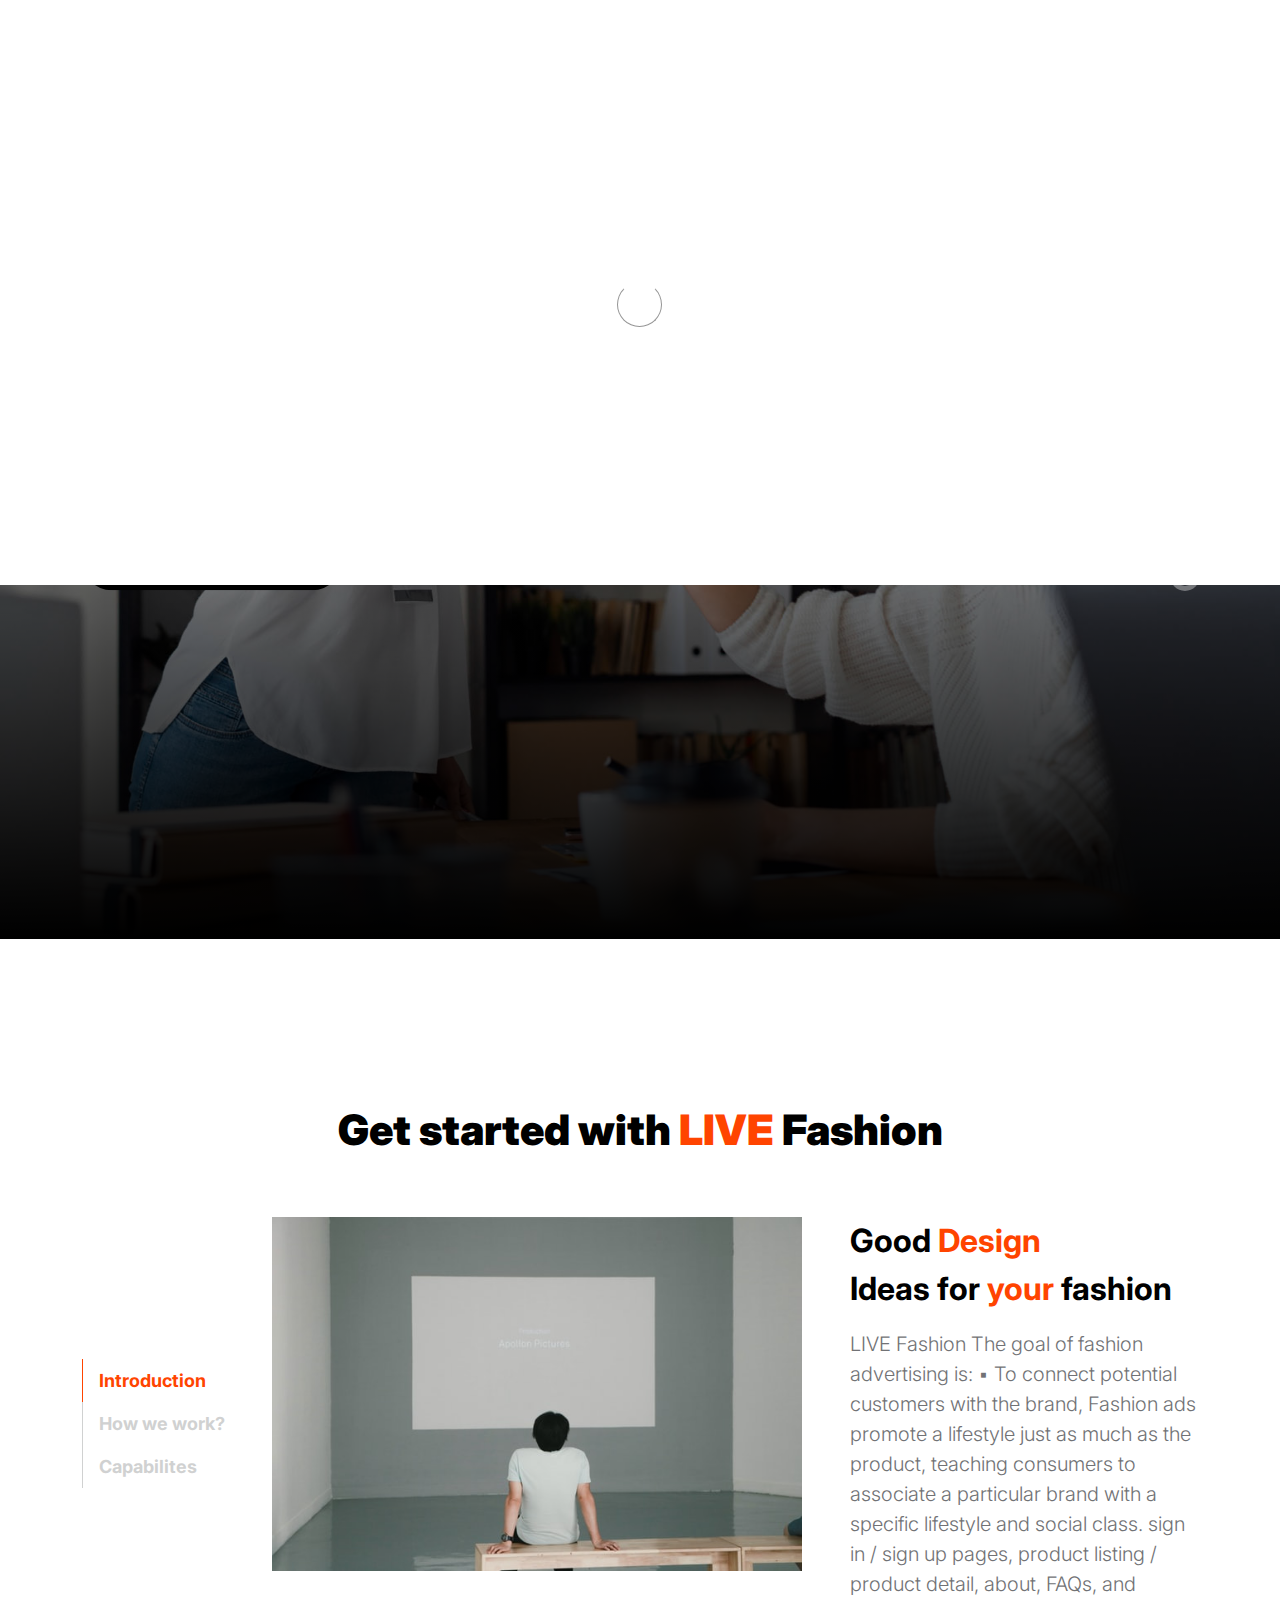
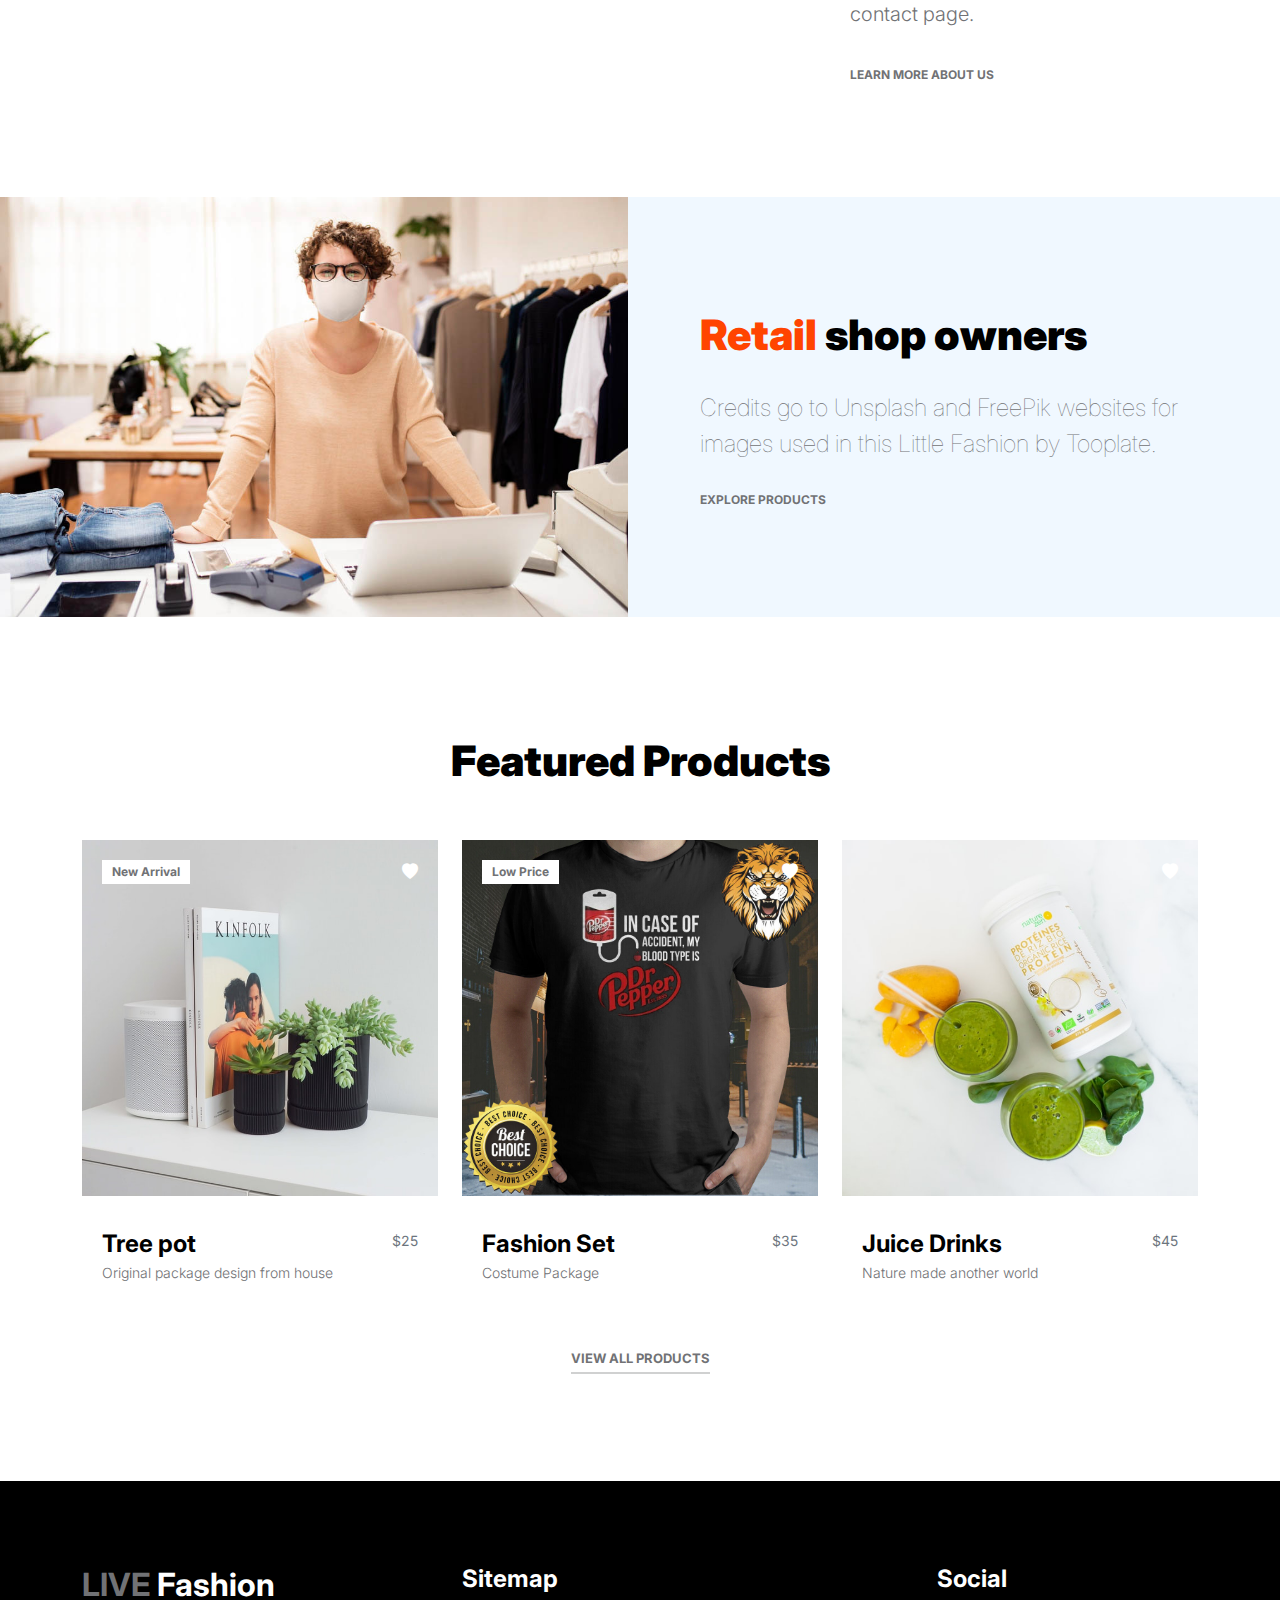
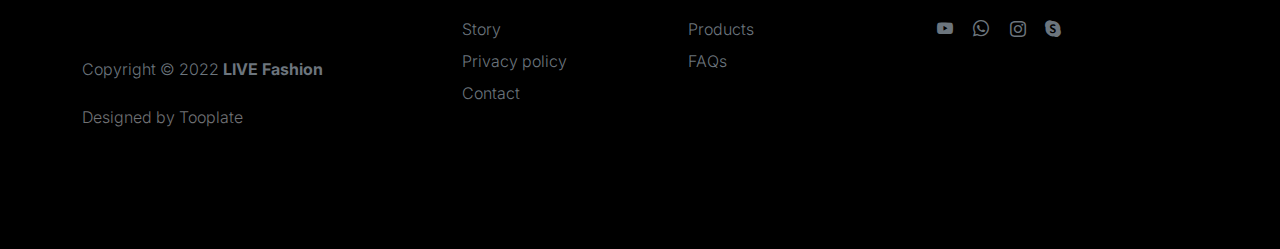
==== 2127_little_fashion/index.html @ efbf48c3 "Update  index.html" ====
<!doctype html>
<html lang="en">
    <head>
        <meta charset="utf-8">
        <meta name="viewport" content="width=device-width, initial-scale=1">

        <meta name="description" content="">
        <meta name="author" content="">

        <title>Tooplate's Rahul Fashion</title>

        <!-- CSS FILES -->
        <link rel="preconnect" href="https://fonts.googleapis.com">

        <link rel="preconnect" href="https://fonts.gstatic.com" crossorigin>

        <link href="https://fonts.googleapis.com/css2?family=Inter:wght@100;300;400;700;900&display=swap" rel="stylesheet">

        <link href="css/bootstrap.min.css" rel="stylesheet">
        <link href="css/bootstrap-icons.css" rel="stylesheet">

        <link rel="stylesheet" href="css/slick.css"/>

        <link href="css/tooplate-little-fashion.css" rel="stylesheet">
<!--

Tooplate 2127 Rahul Fashion

https://www.tooplate.com/view/2127-live
-fashion

-->
    </head>
    
    <body>

        <section class="preloader">
            <div class="spinner">
                <span class="sk-inner-circle"></span>
            </div>
        </section>
    
        <main>

            <nav class="navbar navbar-expand-lg">
                <div class="container">
                    <button class="navbar-toggler" type="button" data-bs-toggle="collapse" data-bs-target="#navbarNav" aria-controls="navbarNav" aria-expanded="false" aria-label="Toggle navigation">
                        <span class="navbar-toggler-icon"></span>
                    </button>

                    <a class="navbar-brand" href="index.html">
                        <strong><span>LIVE</span> Fashion</strong>
                    </a>

                    <div class="d-lg-none">
                        <a href="sign-in.html" class="bi-person custom-icon me-3"></a>

                        <a href="product-detail.html" class="bi-bag custom-icon"></a>
                    </div>

                    <div class="collapse navbar-collapse" id="navbarNav">
                        <ul class="navbar-nav mx-auto">
                            <li class="nav-item">
                                <a class="nav-link active" href="index.html">Home</a>
                            </li>

                            <li class="nav-item">
                                <a class="nav-link" href="about.html">Story</a>
                            </li>

                            <li class="nav-item">
                                <a class="nav-link" href="products.html">Products</a>
                            </li>

                            <li class="nav-item">
                                <a class="nav-link" href="faq.html">FAQs</a>
                            </li>

                            <li class="nav-item">
                                <a class="nav-link" href="contact.html">Contact</a>
                            </li>
                        </ul>

                        <div class="d-none d-lg-block">
                            <a href="sign-in.html" class="bi-person custom-icon me-3"></a>

                            <a href="product-detail.html" class="bi-bag custom-icon"></a>
                        </div>
                    </div>
                </div>
            </nav>

            <section class="slick-slideshow">   
                <div class="slick-custom">
                    <img src="images/slideshow/medium-shot-business-women-high-five.jpeg" class="img-fluid" alt="">

                    <div class="slick-bottom">
                        <div class="container">
                            <div class="row">
                                <div class="col-lg-6 col-10">
                                    <h1 class="slick-title">Cool Fashion</h1>

                                    <p class="lead text-white mt-lg-3 mb-lg-5">LIVE fashion is a exordinary work and excellent new design.</p>

                                    <a href="about.html" class="btn custom-btn">Learn more about us</a>
                                </div>
                            </div>
                        </div>
                    </div>
                </div>

                <div class="slick-custom">
                    <img src="images/slideshow/team-meeting-renewable-energy-project.jpeg" class="img-fluid" alt="">

                    <div class="slick-bottom">
                        <div class="container">
                            <div class="row">
                                <div class="col-lg-6 col-10">
                                    <h2 class="slick-title">New style</h2>

                                    <p class="lead text-white mt-lg-3 mb-lg-5">Please share this LIVE Fashion template to your friends. Thank you for supporting us.</p>

                                    <a href="product.html" class="btn custom-btn">Explore products</a>
                                </div>
                            </div>
                        </div>
                    </div>
                </div>

                <div class="slick-custom">
                    <img src="images/slideshow/two-business-partners-working-together-office-computer.jpeg" class="img-fluid" alt="">

                    <div class="slick-bottom">
                        <div class="container">
                            <div class="row">
                                <div class="col-lg-6 col-10">
                                    <h1 class="slick-title">Talk to us</h1>

                                    <p class="lead text-white mt-lg-3 mb-lg-5">we are all collobarate with live fasions </p>

                                    <a href="contact.html" class="btn custom-btn">Work with us</a>
                                </div>
                            </div>
                        </div>
                    </div>
                </div>

            </section>

            <section class="about section-padding">
                <div class="container">
                    <div class="row">

                        <div class="col-12 text-center">
                            <h2 class="mb-5">Get started with <span>LIVE</span> Fashion</h2>
                        </div>

                        <div class="col-lg-2 col-12 mt-auto mb-auto">
                            <ul class="nav nav-pills mb-5 mx-auto justify-content-center align-items-center" id="pills-tab" role="tablist">
                                <li class="nav-item" role="presentation">
                                    <button class="nav-link active" id="pills-home-tab" data-bs-toggle="pill" data-bs-target="#pills-home" type="button" role="tab" aria-controls="pills-home" aria-selected="true">Introduction</button>
                                </li>

                                <li class="nav-item" role="presentation">
                                    <button class="nav-link" id="pills-youtube-tab" data-bs-toggle="pill" data-bs-target="#pills-youtube" type="button" role="tab" aria-controls="pills-youtube" aria-selected="true">How we work?</button>
                                </li>

                                <li class="nav-item" role="presentation">
                                    <button class="nav-link" id="pills-skill-tab" data-bs-toggle="pill" data-bs-target="#pills-skill" type="button" role="tab" aria-controls="pills-skill" aria-selected="false">Capabilites</button>
                                </li>
                            </ul>
                        </div>

                        <div class="col-lg-10 col-12">
                            <div class="tab-content mt-2" id="pills-tabContent">
                                <div class="tab-pane fade show active" id="pills-home" role="tabpanel" aria-labelledby="pills-home-tab">

                                    <div class="row">
                                        <div class="col-lg-7 col-12">
                                            <img src="images/pim-chu-z6NZ76_UTDI-unsplash.jpeg" class="img-fluid" alt="">
                                        </div>

                                        <div class="col-lg-5 col-12">
                                            <div class="d-flex flex-column h-100 ms-lg-4 mt-lg-0 mt-5">
                                                <h4 class="mb-3">Good <span>Design</span> <br>Ideas for <span>your</span> fashion</h4>

                                                <p>LIVE Fashion The goal of fashion advertising is: ▪ To connect potential customers with the brand, Fashion ads promote a lifestyle just as much as the product, teaching consumers to associate a particular brand with a specific lifestyle and social class. <a href="sign-in.html">sign in</a> / <a href="sign-up.html">sign up</a> pages, product listing / product detail, about, FAQs, and contact page.</p>

                                                <p> </p>

                                                <div class="mt-2 mt-lg-auto">
                                                    <a href="about.html" class="custom-link mb-2">
                                                        Learn more about us
                                                        <i class="bi-arrow-right ms-2"></i>
                                                    </a>
                                                </div>
                                            </div>
                                        </div>
                                    </div>
                                </div>

                                <div class="tab-pane fade" id="pills-youtube" role="tabpanel" aria-labelledby="pills-youtube-tab">

                                    <div class="row">
                                        <div class="col-lg-7 col-12">
                                            <div class="ratio ratio-16x9">
                                                <iframe src="https://www.youtube-nocookie.com/embed/f_7JqPDWhfw?controls=0" title="YouTube video player" frameborder="0" allow="accelerometer; autoplay; clipboard-write; encrypted-media; gyroscope; picture-in-picture" allowfullscreen></iframe>
                                            </div>
                                        </div>

                                        <div class="col-lg-5 col-12">
                                            <div class="d-flex flex-column h-100 ms-lg-4 mt-lg-0 mt-5">
                                                <h4 class="mb-3">Life at Studio</h4>

                                                <p>Over three years in business, We’ve had the chance to work on a variety of projects, with companies</p>

                                                <p>Custom work is branding, web design, UI/UX design</p>

                                                <div class="mt-2 mt-lg-auto">
                                                    <a href="contact.html" class="custom-link mb-2">
                                                        Work with us
                                                        <i class="bi-arrow-right ms-2"></i>
                                                    </a>
                                                </div>
                                            </div>
                                        </div>
                                    </div>
                                </div>

                                <div class="tab-pane fade" id="pills-skill" role="tabpanel" aria-labelledby="pills-skill-tab">
                                    <div class="row">
                                        <div class="col-lg-7 col-12">
                                            <img src="images/cody-lannom-G95AReIh_Ko-unsplash.jpeg" class="img-fluid" alt="">
                                        </div>

                                        <div class="col-lg-5 col-12">
                                            <div class="d-flex flex-column h-100 ms-lg-4 mt-lg-0 mt-5">
                                                <h4 class="mb-3">What can help you?</h4>

                                                <p>Over three years in business, We’ve had the chance on projects</p>

                                                <div class="skill-thumb mt-3">

                                                    <strong>Branding</strong>
                                                        <span class="float-end">90%</span>
                                                            <div class="progress">
                                                                <div class="progress-bar progress-bar-primary" role="progressbar" aria-valuenow="90" aria-valuemin="0" aria-valuemax="100" style="width: 90%;"></div>
                                                            </div>

                                                    <strong>Design & Stragety</strong>
                                                        <span class="float-end">70%</span>
                                                            <div class="progress">
                                                                <div class="progress-bar progress-bar-primary" role="progressbar" aria-valuenow="70" aria-valuemin="0" aria-valuemax="100" style="width: 70%;"></div>
                                                            </div>

                                                    <strong>Online Platform</strong>
                                                        <span class="float-end">80%</span>
                                                            <div class="progress">
                                                                <div class="progress-bar progress-bar-primary" role="progressbar" aria-valuenow="80" aria-valuemin="0" aria-valuemax="100" style="width: 80%;"></div>
                                                            </div>

                                                </div>
                                                
                                                <div class="mt-2 mt-lg-auto">
                                                    <a href="products.html" class="custom-link mb-2">
                                                        Explore products
                                                        <i class="bi-arrow-right ms-2"></i>
                                                    </a>
                                                </div>
                                            </div>
                                        </div>
                                    </div>
                                </div>

                            </div>
                        </div>

                    </div>
                </div>
            </section>

            <section class="front-product">
                <div class="container-fluid p-0">
                    <div class="row align-items-center">

                        <div class="col-lg-6 col-12">
                            <img src="images/retail-shop-owner-mask-social-distancing-shopping.jpg" class="img-fluid" alt="">
                        </div>

                        <div class="col-lg-6 col-12">
                            <div class="px-5 py-5 py-lg-0">
                                
                                <h2 class="mb-4"><span>Retail</span> shop owners</h2>

                                <p class="lead mb-4">Credits go to Unsplash and FreePik websites for images used in this Little Fashion by Tooplate.</p>

                                <a href="products.html" class="custom-link">
                                    Explore Products
                                    <i class="bi-arrow-right ms-2"></i>
                                </a>
                            </div>
                        </div>

                    </div>
                </div>
            </section>

            <section class="featured-product section-padding">
                <div class="container">
                    <div class="row">
                        
                        <div class="col-12 text-center">
                            <h2 class="mb-5">Featured Products</h2>
                        </div>

                        <div class="col-lg-4 col-12 mb-3">
                            <div class="product-thumb">
                                <a href="product-detail.html">
                                    <img src="images/product/evan-mcdougall-qnh1odlqOmk-unsplash.jpeg" class="img-fluid product-image" alt="">
                                </a>

                                <div class="product-top d-flex">
                                    <span class="product-alert me-auto">New Arrival</span>

                                    <a href="#" class="bi-heart-fill product-icon"></a>
                                </div>

                                <div class="product-info d-flex">
                                    <div>
                                        <h5 class="product-title mb-0">
                                            <a href="product-detail.html" class="product-title-link">Tree pot</a>
                                        </h5>

                                        <p class="product-p">Original package design from house</p>
                                    </div>

                                    <small class="product-price text-muted ms-auto mt-auto mb-5">$25</small>
                                </div>
                            </div>
                        </div>

                        <div class="col-lg-4 col-12 mb-3">
                            <div class="product-thumb">
                                <a href="product-detail.html">
                                    <img src="images/product/jordan-nix-CkCUvwMXAac-unsplash.jpeg" class="img-fluid product-image" alt="">
                                </a>

                                <div class="product-top d-flex">
                                    <span class="product-alert">Low Price</span>

                                    <a href="#" class="bi-heart-fill product-icon ms-auto"></a>
                                </div>

                                <div class="product-info d-flex">
                                    <div>
                                        <h5 class="product-title mb-0">
                                            <a href="product-detail.html" class="product-title-link">Fashion Set</a>
                                        </h5>

                                        <p class="product-p">Costume Package</p>
                                    </div>

                                    <small class="product-price text-muted ms-auto mt-auto mb-5">$35</small>
                                </div>
                            </div>
                        </div>

                        <div class="col-lg-4 col-12">
                            <div class="product-thumb">
                                <a href="product-detail.html">
                                    <img src="images/product/nature-zen-3Dn1BZZv3m8-unsplash.jpeg" class="img-fluid product-image" alt="">
                                </a>

                                <div class="product-top d-flex">
                                    <a href="#" class="bi-heart-fill product-icon ms-auto"></a>
                                </div>

                                <div class="product-info d-flex">
                                    <div>
                                        <h5 class="product-title mb-0">
                                            <a href="product-detail.html" class="product-title-link">Juice Drinks</a>
                                        </h5>

                                        <p class="product-p">Nature made another world</p>
                                    </div>

                                    <small class="product-price text-muted ms-auto mt-auto mb-5">$45</small>
                                </div>
                            </div>
                        </div>

                        <div class="col-12 text-center">
                            <a href="products.html" class="view-all">View All Products</a>
                        </div>

                    </div>
                </div>
            </section>

        </main>

        <footer class="site-footer">
            <div class="container">
                <div class="row">

                    <div class="col-lg-3 col-10 me-auto mb-4">
                        <h4 class="text-white mb-3"><a href="index.html">LIVE</a> Fashion</h4>
                        <p class="copyright-text text-muted mt-lg-5 mb-4 mb-lg-0">Copyright © 2022 <strong>LIVE Fashion</strong></p>
                        <br>
                        <p class="copyright-text">Designed by <a href="https://www.tooplate.com/" target="_blank">Tooplate</a></p>
                    </div>

                    <div class="col-lg-5 col-8">
                        <h5 class="text-white mb-3">Sitemap</h5>

                        <ul class="footer-menu d-flex flex-wrap">
                            <li class="footer-menu-item"><a href="about.html" class="footer-menu-link">Story</a></li>

                            <li class="footer-menu-item"><a href="#" class="footer-menu-link">Products</a></li>

                            <li class="footer-menu-item"><a href="#" class="footer-menu-link">Privacy policy</a></li>

                            <li class="footer-menu-item"><a href="#" class="footer-menu-link">FAQs</a></li>

                            <li class="footer-menu-item"><a href="#" class="footer-menu-link">Contact</a></li>
                        </ul>
                    </div>

                    <div class="col-lg-3 col-4">
                        <h5 class="text-white mb-3">Social</h5>

                        <ul class="social-icon">

                            <li><a href="#" class="social-icon-link bi-youtube"></a></li>

                            <li><a href="#" class="social-icon-link bi-whatsapp"></a></li>

                            <li><a href="#" class="social-icon-link bi-instagram"></a></li>

                            <li><a href="#" class="social-icon-link bi-skype"></a></li>
                        </ul>
                    </div>

                </div>
            </div>
        </footer>

        <!-- JAVASCRIPT FILES -->
        <script src="js/jquery.min.js"></script>
        <script src="js/bootstrap.bundle.min.js"></script>
        <script src="js/Headroom.js"></script>
        <script src="js/jQuery.headroom.js"></script>
        <script src="js/slick.min.js"></script>
        <script src="js/custom.js"></script>

    </body>
</html>
---- 2127_little_fashion/css/tooplate-little-fashion.css ----
/*

Tooplate 2127 Little Fashion

https://www.tooplate.com/view/2127-little-fashion

*/


/*---------------------------------------
  CUSTOM PROPERTIES ( VARIABLES )             
-----------------------------------------*/
:root {
  --white-color:                #FFFFFF;
  --primary-color:              #FF4400;
  --section-bg-color:           #f0f8ff;
  --dark-color:                 #000000;
  --grey-color:                 #d0d1d1;
  --p-color:                    #717275;

  --body-font-family:           'Inter', sans-serif;

  --h5-font-size:               24px;
  --p-font-size:                20px;
  --copyright-text-font-size:   16px;
  --product-link-font-size:     14px;
  --custom-link-font-size:      12px;

  --font-weight-thin:           100;
  --font-weight-light:          300;
  --font-weight-normal:         400;
  --font-weight-bold:           700;
  --font-weight-black:          900;
}

body,
html {
  height: 100%;
}

html {
  scroll-behavior: smooth;
}

@media screen and (prefers-reduced-motion: reduce) {
  html {
    scroll-behavior: auto;
  }
}

body {
    background: var(--white-color);
    font-family: var(--body-font-family);    
    position: relative;
}

/*---------------------------------------
  TYPOGRAPHY               
-----------------------------------------*/

h2,
h3,
h4,
h5,
h6 {
  color: var(--dark-color);
  line-height: inherit;
}

h1,
h2,
h3,
h4,
h5,
h6 {
  font-weight: var(--font-weight-bold);
}

h1,
h2 {
  font-weight: var(--font-weight-black);
}

h1 {
  font-size: 64px;
  line-height: normal;
}

h2 {
  font-size: 42px;
}

h3 {
  font-size: 36px;
}

h4 {
  font-size: 32px;
}

h5 {
  font-size: 24px;
}

h6 {
  font-size: 20px;
}

p {
  color: var(--p-color);
  font-size: var(--p-font-size);
  font-weight: var(--font-weight-light);
}

a, 
button {
  touch-action: manipulation;
  transition: all 0.3s;
}

a {
  color: var(--p-color);
  text-decoration: none;
}

a:hover {
  color: var(--primary-color);
}

.text-primary {
  color: var(--primary-color) !important;
}

::selection {
  background: var(--primary-color);
  color: var(--white-color);
}

/*---------------------------------------
  CUSTOM LINK               
-----------------------------------------*/
.custom-link {
  color: var(--p-color);
  font-size: var(--custom-link-font-size);
  font-weight: var(--font-weight-bold);
  text-transform: uppercase;
  position: relative;
}

.custom-link i {
  position: absolute;
  opacity: 0;
  bottom: 0;
  left: 100%;
  transition: all 0.3s;
  line-height: normal;
}

.custom-link:hover i {
  opacity: 1;
  left: 101%;
}

.lead {
  font-size: 1.5rem;
  font-weight: var(--font-weight-thin);
}

b,
strong {
  font-weight: var(--font-weight-bold);
}

/*---------------------------------------
  PRE LOADER               
-----------------------------------------*/
.preloader {
  position: fixed;
  top: 0;
  left: 0;
  width: 100%;
  height: 100%;
  z-index: 99999;
  display: flex;
  flex-flow: row nowrap;
  justify-content: center;
  align-items: center;
  background: none repeat scroll 0 0 var(--white-color);
}

.spinner {
  border: 1px solid transparent;
  border-radius: 5px;
  position: relative;
}

.spinner::before {
  content: '';
  box-sizing: border-box;
  position: absolute;
  top: 50%;
  left: 50%;
  width: 45px;
  height: 45px;
  margin-top: -10px;
  margin-left: -23px;
  border-radius: 50%;
  border: 1px solid #959595;
  border-top-color: var(--white-color);
  animation: spinner .9s linear infinite;
}

@keyframes spinner {
  to {transform: rotate(360deg);}
}

/*---------------------------------------
  CUSTOM BUTTON & ICON              
-----------------------------------------*/
.custom-btn {
  background: var(--dark-color);
  border-radius: 50px;
  color: var(--white-color);
  font-size: var(--copyright-text-font-size);
  text-transform: uppercase;
  padding: 16.50px 20px;
}

.social-btn {
  background: transparent;
  border: 1px solid var(--grey-color);
  color: var(--dark-color);
  text-transform: none;
}

.social-btn:hover {
  border-color: transparent;
}

.cart-form-select {
  border-radius: 0;
  padding-top: 15px;
  padding-bottom: 15px;
}

.cart-btn {
  border-radius: 0;
  width: 100%;
  font-size: var(--product-link-font-size);
}

.custom-btn:hover,
.slick-slideshow .custom-btn:hover {
  background: var(--primary-color);
  color: var(--white-color);
}

.custom-icon {
  color: var(--p-color);
  font-size: 24px;
}

.custom-icon {
  display: inline-block;
  vertical-align: middle;
}

.bi-bag.custom-icon {
  font-size: 17px;
}

.featured-icon {
  color: var(--grey-color);
  font-size: 52px;
}

/*---------------------------------------
  DIV SEPARATOR               
-----------------------------------------*/
.div-separator {
  position: relative;
}

.div-separator::before {
  content: "";
  height: 1px;
  background: var(--grey-color);
  display: block;
  width: 100%;
}

.div-separator span {
  position: absolute;
  top: 50%;
  margin-left: -22.5px;
  left: 50%;
  text-align: center;
  background: var(--white-color);
  margin-top: -11px;
  color: var(--dark-color);
  font-weight: var(--font-weight-bold);
  font-size: 14px;
  width: 35px;
  text-transform: uppercase;
}

/*---------------------------------------
  FULL IMAGE               
-----------------------------------------*/
.full-image-img {
  display: block;
  position: absolute;
  z-index: -1;
  right: 0;
  width: 100%;
  bottom: -120px;
  min-width: 650px;
}

@media (min-width: 1600px) {
  .full-image-img {
    bottom: -200px;
  }
}

/*---------------------------------------
  NAVIGATION               
-----------------------------------------*/
.navbar {
  background: var(--white-color);
  position: fixed;
  top: 0;
  right: 0;
  left: 0;
  padding: 25px 0;
  z-index: 2;
  will-change: transform;
  transition: transform 300ms linear;
}

.navbar span, h2 span, h4 span {
	color: var(--primary-color);
}

.navbar.headroom--not-top {
  padding: 20px 0;
}

.headroom--pinned {
  transform: translate(0, 0);
}

.headroom--unpinned {
  transform: translate(0, -150%);
}

.navbar-brand {
  color: var(--dark-color);
  font-size: 24px;
  font-weight: var(--font-weight-light);
  margin: 0;
  padding: 0;
}

.navbar-expand-lg .navbar-nav .nav-link {
  display: inline-block;
  padding: 0;
  margin-right: 1.5rem;
  margin-left: 1.5rem;
}

.nav-link {
  color: var(--p-color);
  font-size: 16px;
  position: relative;
}

.navbar .nav-link::after {
  position: absolute;
  top: 100%;
  left: 0;
  width: 100%;
  height: 2px;
  background: var(--grey-color);
  content: '';
  opacity: 0;
  -webkit-transition: opacity 0.3s, -webkit-transform 0.3s;
  -moz-transition: opacity 0.3s, -moz-transform 0.3s;
  transition: opacity 0.3s, transform 0.3s;
  -webkit-transform: translateY(10px);
  -moz-transform: translateY(10px);
  transform: translateY(10px);
}

.navbar .nav-link.active::after, 
.navbar .nav-link:hover::after {
  opacity: 1;
  -webkit-transform: translateY(0px);
  -moz-transform: translateY(0px);
  transform: translateY(0px);
}

.navbar .nav-link.active,
.navbar .nav-link:hover {
  color: var(--primary-color);
}

.nav-link:focus, 
.nav-link:hover {
  color: var(--p-color);
}

.navbar-toggler {
  border: 0;
  padding: 0;
  cursor: pointer;
  margin: 0;
  width: 30px;
  height: 35px;
  outline: none;
}

.navbar-toggler:focus {
  outline: none;
  box-shadow: none;
}

.navbar-toggler[aria-expanded="true"] .navbar-toggler-icon {
  background: transparent;
}

.navbar-toggler[aria-expanded="true"] .navbar-toggler-icon:before,
.navbar-toggler[aria-expanded="true"] .navbar-toggler-icon:after {
  transition: top 300ms 50ms ease, -webkit-transform 300ms 350ms ease;
  transition: top 300ms 50ms ease, transform 300ms 350ms ease;
  transition: top 300ms 50ms ease, transform 300ms 350ms ease, -webkit-transform 300ms 350ms ease;
  top: 0;
}

.navbar-toggler[aria-expanded="true"] .navbar-toggler-icon:before {
  transform: rotate(45deg);
}

.navbar-toggler[aria-expanded="true"] .navbar-toggler-icon:after {
  transform: rotate(-45deg);
}

.navbar-toggler .navbar-toggler-icon {
  background: var(--dark-color);
  transition: background 10ms 300ms ease;
  display: block;
  width: 30px;
  height: 2px;
  position: relative;
}

.navbar-toggler .navbar-toggler-icon::before,
.navbar-toggler .navbar-toggler-icon::after {
  transition: top 300ms 350ms ease, -webkit-transform 300ms 50ms ease;
  transition: top 300ms 350ms ease, transform 300ms 50ms ease;
  transition: top 300ms 350ms ease, transform 300ms 50ms ease, -webkit-transform 300ms 50ms ease;
  position: absolute;
  right: 0;
  left: 0;
  background: var(--dark-color);
  width: 30px;
  height: 2px;
  content: '';
}

.navbar-toggler .navbar-toggler-icon:before {
  top: -8px;
}

.navbar-toggler .navbar-toggler-icon:after {
  top: 8px;
}

/*---------------------------------------
  SITE HEADER              
-----------------------------------------*/
.site-header {
  background-color: var(--section-bg-color);
  position: relative;
  overflow: hidden;
  margin-top: 86px;
}

.site-header.section-padding {
  padding-top: 7rem;
  padding-bottom: 7rem;
}

.site-header.section-padding-img {
  padding-top: 10rem;
  padding-bottom: 10rem;
}

.header-image {
  position: absolute;
  top: 0;
  right: 0;
  width: 50%;
  height: 100%;
  object-fit: cover;
}

/*---------------------------------------
  SLICK SLIDESHOW               
-----------------------------------------*/
@media (min-width: 992px) {
  .slick-slideshow {
    height: 100vh;
  }
}

.slick-slideshow {
  margin-top: 86px;
}

.slick-title {
  color: var(--white-color);
}

.slick-custom {
  position: relative;
}

.slick-custom img {
  width: 100%;
  object-fit: cover;
}

.slick-bottom {
  background: linear-gradient(to top, var(--dark-color), transparent 90%);
  position: absolute;
  z-index: 2;
  bottom: 0;
  right: 0;
  left: 0;
  width: 100%;
  height: 100%;
}

.slick-bottom .container {
  position: absolute;
  top: 40%;
  left: 50%;
  transform: translate(-50%, -40%);
}

.slick-overlay {
  background: linear-gradient(to top, #000, transparent 120%);
  position: absolute;
  top: 0;
  right: 0;
  bottom: 0;
  left: 0;
}

.slick-slideshow .custom-btn {
  font-weight: var(--font-weight-bold);
  display: inline-block;
  padding-right: 32px;
  padding-left: 32px;
}

@media (min-width: 576px) {
  .slick-slideshow .slick-dots {
    max-width: 540px;
  }
}

@media (min-width: 768px) {
  .slick-slideshow .slick-dots {
    max-width: 720px;
  }
}

@media (min-width: 992px) {
  .slick-slideshow .slick-dots {
    max-width: 960px;
  }
}

@media (min-width: 1200px) {
  .slick-slideshow .slick-dots {
    max-width: 1140px;
  }
}

@media (min-width: 1400px) {
  .slick-slideshow .slick-dots {
    max-width: 1320px;
  }
}

.slick-slideshow .slick-dots {
  position: absolute;
  z-index: 2;
  top: 50%;
  left: 0;
  right: 0;
  transform: translate(0, -50%);
  margin: 0 auto;
  padding: 0;
}

.slick-slideshow .slick-dots li {
  background: transparent;
  border: 5px solid rgba(255, 255, 255, 0.35);
  border-radius: 100%;
  display: block;
  width: 30px;
  height: 30px;
  margin: 10px;
  padding: 5px;
  margin-left: auto;
  cursor: pointer;
}

.slick-slideshow .slick-dots button {
  background: transparent;
  border: none;
  color: transparent;
  display: block;
  width: 100%;
  height: 0;
  margin: 0;
  padding: 0;
  outline: none;
  height: 0;
}

.slick-slideshow .slick-dots li:hover,
.slick-slideshow .slick-dots .slick-active {
  background: var(--white-color);
}

/*---------------------------------------
  CUSTOM CIRCLE IMAGES               
-----------------------------------------*/

.custom-circle-image {
  border-radius: 100px;
  width: 55px;
  height: 55px;
}

.custom-circle-image.team-image {
  width: 85px;
  height: 85px;
}

/*---------------------------------------
  TESTIMONIAL               
-----------------------------------------*/
.slick-testimonial .slick-list,
.slick-testimonial .slick-track {
  height: 100%;
}

.slick-testimonial {
  margin: auto;
}

.slick-testimonial-caption {
  quotes: '❝' '❞';
  position: relative;
  padding: 5rem 7rem;
}

.slick-testimonial-caption::before {
  content: open-quote;
  display: inline-block;
  color: var(--primary-color);
  font-family: auto;
  font-size: 100px;
  height: 0;
  position: absolute;
  top: 0;
  left: 0;
}

.slick-testimonial .slick-dots {
  text-align: center;
}

.slick-testimonial .slick-dots li {
  background: var(--grey-color);
  display: inline-block;
  vertical-align: top;
  width: 16%;
  height: 1px;
}

.slick-testimonial .slick-dots button {
  background: transparent;
  border: none;
  color: transparent;
  display: block;
  width: 100%;
  height: 0;
  margin: 0;
  padding: 0;
}

.slick-testimonial .slick-dots li:hover,
.slick-testimonial .slick-dots .slick-active {
  background: var(--dark-color);
}

/*---------------------------------------
  SECTION               
-----------------------------------------*/
section {
  content-visibility: auto;
  contain-intrinsic-size: 700px;
}

.section-padding {
  padding-top: 7rem;
  padding-bottom: 7rem;
}

.featured {
  background: var(--section-bg-color);
}

/*---------------------------------------
  ABOUT               
-----------------------------------------*/
.about .nav-pills .nav-item {
  width: 100%;
}

.about .nav-pills .nav-link {
  color: var(--grey-color);
  font-size: 18px;
  font-weight: var(--font-weight-bold);
  border-left: 1px solid var(--grey-color);
  border-radius: 0;
  padding-right: 0;
}

.about .nav-pills .nav-link:hover,
.about .nav-pills .nav-link.active, 
.about .nav-pills .show>.nav-link {
  background: transparent;
  border-left-color: var(--primary-color);
  color: var(--primary-color);
}

/*---------------------------------------
  FAQ ACCORDION               
-----------------------------------------*/
.accordion-item {
  background-color: transparent;
  border-top: 0;
  border-right: 0;
  border-left: 0;
}

.accordion-button {
  background-color: transparent;
  box-shadow: none;
}

.accordion-button:not(.collapsed) {
  background: transparent;
  box-shadow: none;
}

button:focus:not(:focus-visible) {
  border-color: transparent;
  box-shadow: none;
}

.accordion-body {
  border-top: 1px solid rgba(0,0,0,.125);
}

.accordion-button {
  font-size: 1.5rem;
  font-weight: var(--font-weight-normal);
  padding-top: 1.5rem;
  padding-right: 0;
  padding-bottom: 1.5rem;
  padding-left: 0;
}

.accordion-body {
  padding: 2rem 0;
}

/*---------------------------------------
  TEAM MEMBERS               
-----------------------------------------*/
.team {
  background: var(--grey-color);
}

.team-thumb {
  background: var(--white-color);
  position: relative;
  border-radius: .25rem;
  padding: 42px 32px;
}

.team-info {
  width: 100%;
}

.custom-modal-btn {
  background: var(--grey-color);
  color: var(--white-color);
  position: absolute;
  top: 0;
  right: 0;
  bottom: 0;
  margin: auto 32px;
  width: 42px;
  height: 42px;
}

.modal-body {
  padding: 4rem;
}

.modal-header {
  padding-top: 7rem;
  padding-bottom: 5rem;
}

.modal-header .btn-close {
  position: absolute;
  top: 0;
  right: 0;
  font-size: 24px;
  margin: 32px;
}

#cart-modal .modal-header .btn-close {
  z-index: 2;
  margin: 22px;
}

#cart-modal .modal-header {
  border-bottom: 0;
  padding: 0;
}

#cart-modal .modal-footer {
  padding: 2rem 4rem;
}

/*---------------------------------------
  SKILL - PROGRESS BAR               
-----------------------------------------*/
.skill-thumb strong {
  display: inline-block;
  margin-bottom: 6px;
}

.skill-thumb span {
  color: var(--dark-color);
  font-size: 24px;
  font-weight: var(--font-weight-bold);
}

.skill-thumb .progress {
  background: var(--white-color);
  box-shadow: none;
  border-radius: 100px;
  height: 1px;
  margin-bottom: 16px;
}

.skill-thumb .progress .progress-bar-primary {
  background: var(--grey-color);
}

/*---------------------------------------
  PRODUCT               
-----------------------------------------*/
.front-product {
  background: var(--section-bg-color);
}

.product-thumb {
  background: var(--white-color);
  position: relative;
  transition: all 0.5s ease-out;
}

.product-image {
  transition: all 0.5s ease-out;
}

.product-thumb:hover .product-image {
  box-shadow: 0 1rem 3rem rgba(0,0,0,.175);
}

.product-top {
  position: absolute;
  top: 0;
  right: 0;
  left: 0;
  margin: 20px;
}

.product-info {
  padding: 30px 20px;
}

.product-description,
.product-cart-thumb {
  padding: 0 20px;
}

.product-icon {
  color: var(--white-color);
}

.product-title-link {
  color: var(--dark-color);
}

.product-additional-link {
  display: inline-block;
  vertical-align: top;
  font-size: var(--product-link-font-size);
  margin-top: 32px;
  margin-right: 12px;
}

.product-alert {
  background: var(--white-color);
  color: var(--p-color);
  font-size: var(--custom-link-font-size);
  font-weight: var(--font-weight-bold);
  padding: 3px 10px;
}

.product-p {
  font-size: var(--product-link-font-size);
}

.view-all {
  text-transform: uppercase;
  color: var(--p-color);
  font-size: 13px;
  font-weight: var(--font-weight-bold);
  border-bottom: 2px solid var(--grey-color);
  padding-bottom: 6px;
}

/*---------------------------------------
  CONTACT              
-----------------------------------------*/
.contact-info {
  padding: 40px;
}

.contact-form .form-control {
  border-color: var(--grey-color);
  font-weight: var(--font-weight-normal);
}

.form-floating>label {
  color: var(--grey-color);
  font-weight: var(--font-weight-normal);
}

.contact-form button[type='submit'] {
  background: var(--dark-color);
  border: none;
  border-radius: 100px;
  color: var(--white-color);
  font-weight: var(--font-weight-bold);
  text-transform: uppercase;
  padding: 16px;
}

.contact-form button[type='submit']:hover {
  background: var(--primary-color);
}

/*---------------------------------------
  SITE FOOTER               
-----------------------------------------*/
.site-footer {
  background: var(--dark-color);
  padding-top: 5rem;
  padding-bottom: 5rem;
}

.footer-menu {
  margin: 0;
  padding: 0;
}

.footer-menu-item {
  display: block;
  width: 50%;
}

.footer-menu-link {
  color: #6c757d;
  font-weight: var(--font-weight-light);
  display: inline-block;
  vertical-align: top;
  margin-top: 4px;
  margin-bottom: 4px;
}

.site-footer .social-icon-link {
  margin-top: 4px;
}

.site-footer .social-icon-link:hover,
.footer-menu-link:hover {
  color: var(--white-color);
}

.copyright-text {
  font-size: var(--copyright-text-font-size);
}

/*---------------------------------------
  SOCIAL ICON               
-----------------------------------------*/
.social-icon {
  margin: 0;
  padding: 0;
}

.social-icon li {
  list-style: none;
  display: inline-block;
  vertical-align: top;
}

.social-icon-link {
  color: #6c757d;
  font-size: 1rem;
  display: inline-block;
  vertical-align: top;
  margin-bottom: 4px;
  margin-right: 15px;
}

.social-icon-link:hover {
  color: var(--primary-color);
}

/*---------------------------------------
  RESPONSIVE STYLES               
-----------------------------------------*/
@media screen and (max-width: 1200px) {
  h1 {
    font-size: 62px;
  }
}

@media screen and (max-width: 991px) {
  h1 {
    font-size: 42px;
    margin-bottom: 0;
  }

  h2 {
    font-size: 36px;
  }

  h3 {
    font-size: 32px;
  }

  h4 {
    font-size: 28px;
  }

  h5 {
    font-size: 24px;
  }

  h6 {
    font-size: 20px;
  }

  .lead {
    font-size: 16px;
  }

  .navbar-expand-lg .navbar-nav .nav-link {
    margin-top: 1rem;
  }

  .site-header {
    background-position: bottom;
  }

  #cart-modal .modal-header .btn-close {
    margin: 22px 14px;
  }

  .custom-btn {
    font-size: 14px;
    padding: 13.5px 20px;
  }

  .slick-slideshow .custom-btn {
    padding-right: 27px;
    padding-left: 27px;
  }

  .social-login,
  .div-separator {
    width: 75% !important;
  }

  #cart-modal .modal-footer .row {
    width: 100% !important;
  }

  .site-header.section-padding,
  .section-padding {
    padding-top: 4rem;
    padding-bottom: 4rem;
  }

  .site-header-image.section-padding {
    padding-bottom: 0;
  }

  .header-info {
    padding-top: 50px;
    padding-bottom: 100px;
  }

  .header-image {
    position: relative;
    top: auto;
    bottom: 0;
    left: 0;
    width: auto;
    height: auto;
  }

  .slick-testimonial-caption {
    padding: 6rem 3rem 4rem 3rem;
  }

  .slick-slideshow .slick-dots li {
    width: 25px;
    height: 25px;
  }

  .modal-header {
    padding-top: 6rem;
    padding-bottom: 2rem;
  }

  .modal-body {
    padding: 2rem;
  }

  #cart-modal .modal-footer {
    padding-right: 0;
    padding-left: 0;
  }

  #cart-modal .modal-body {
    padding: 4rem 2rem 2rem 2rem;
  }

  .full-image-img {
    bottom: 0;
  }
}
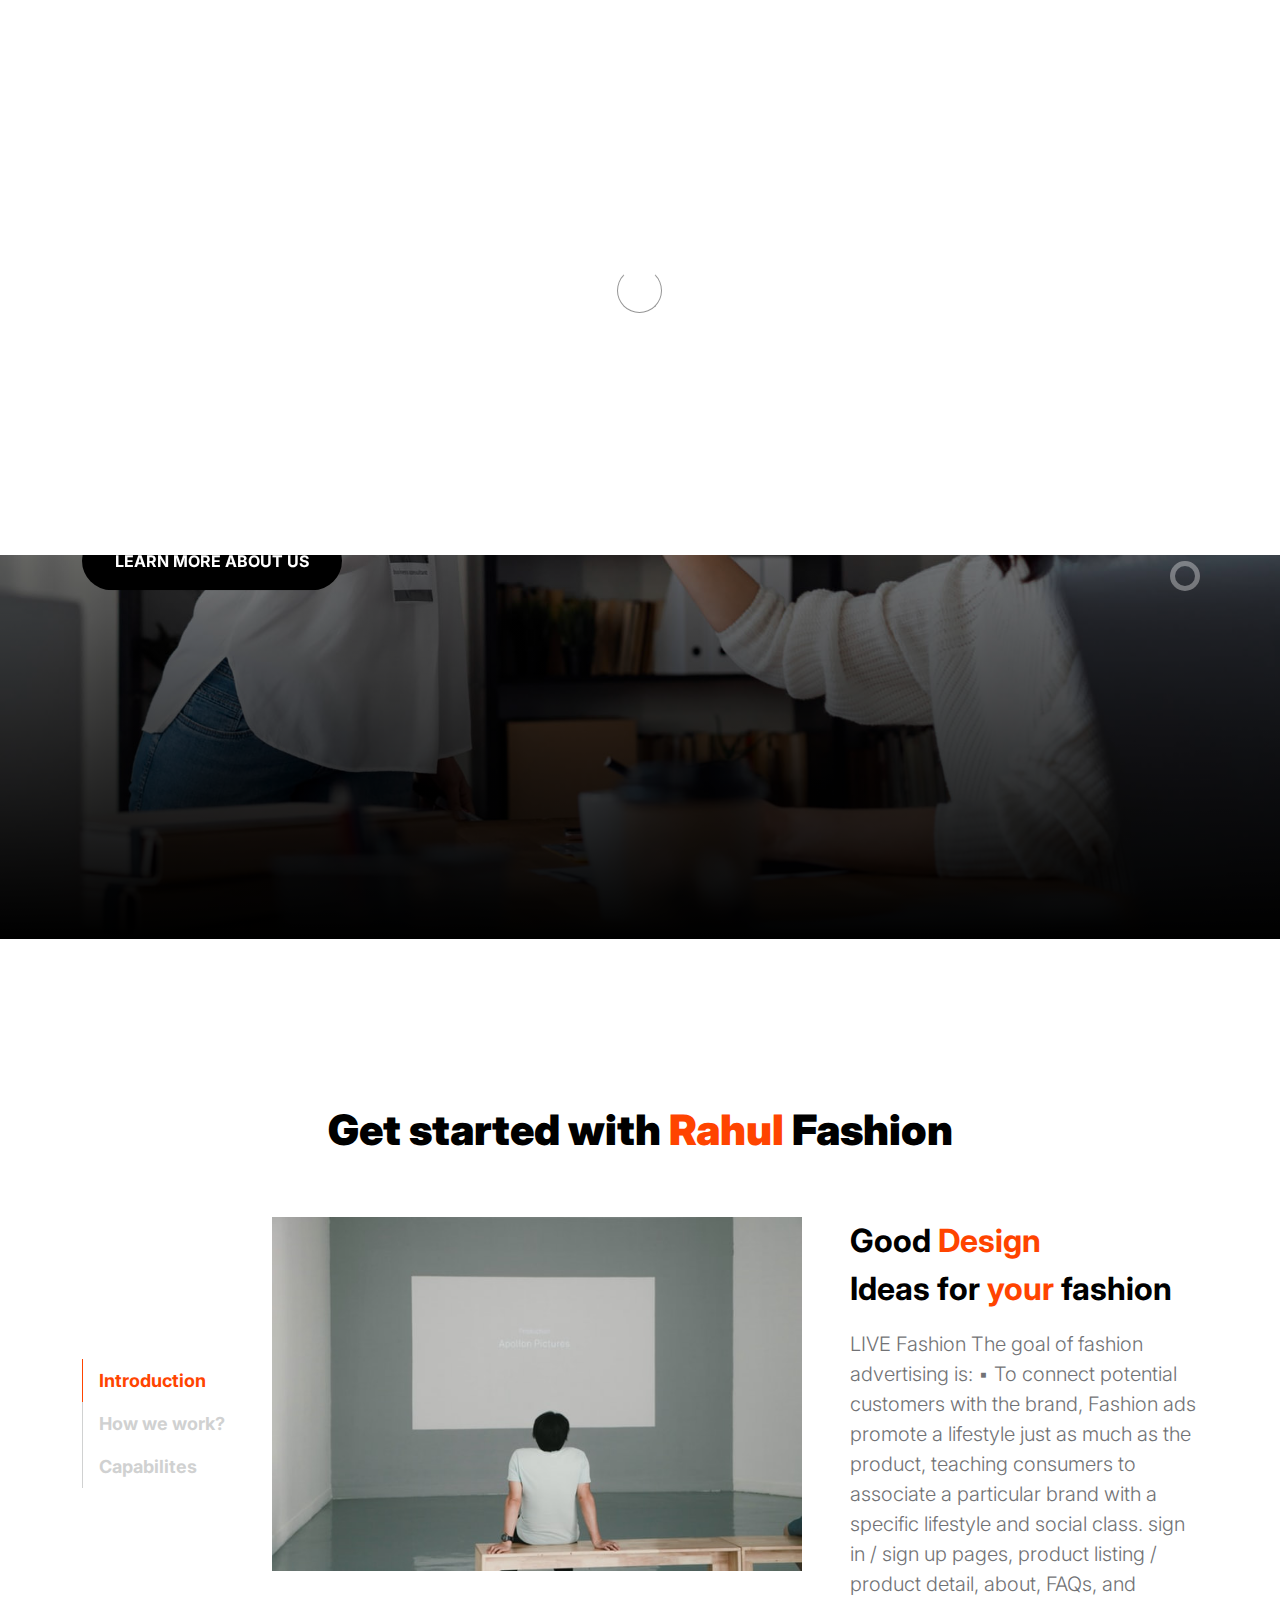
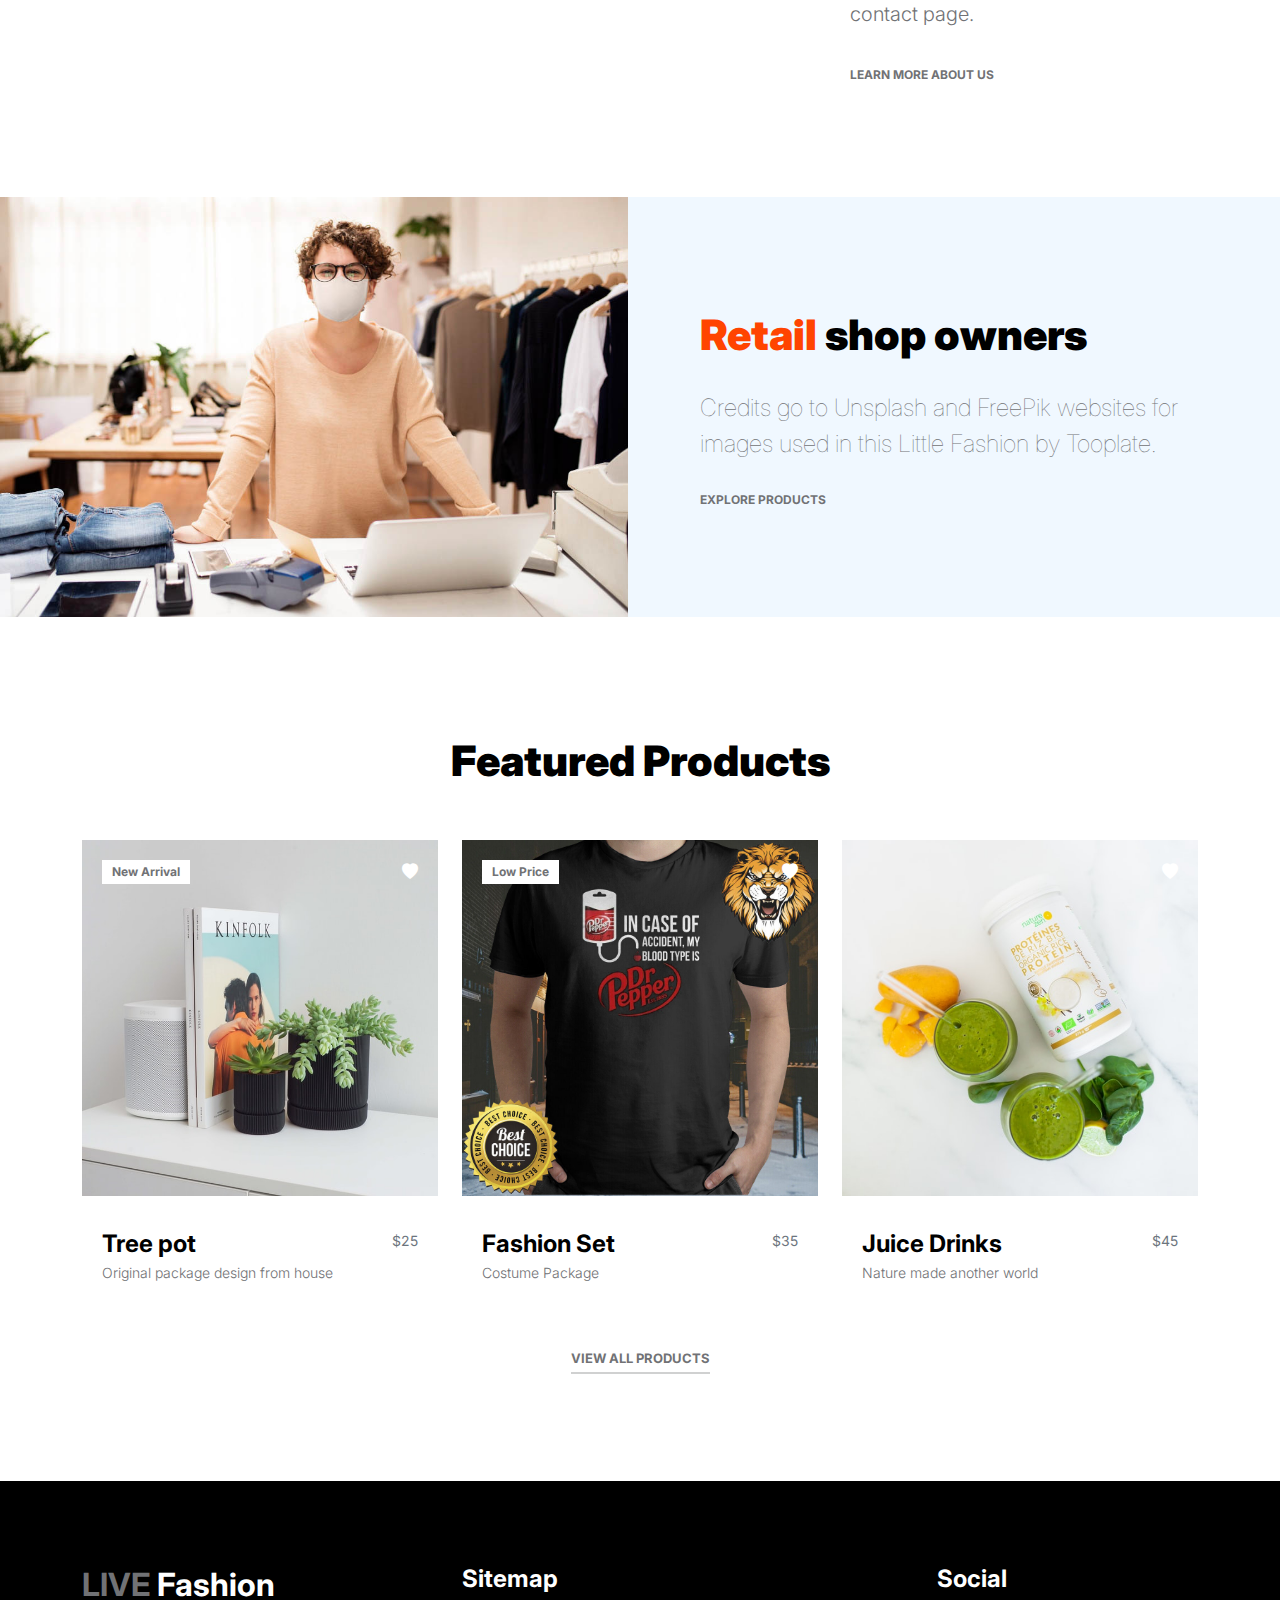
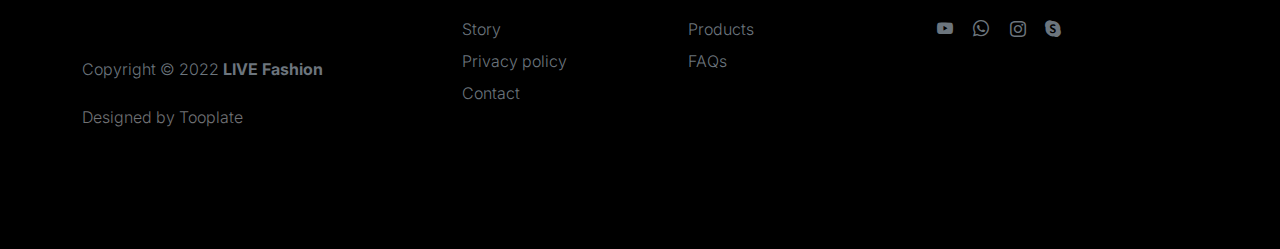
==== commit 72c683e8: "Update index.html" ====
--- a/2127_little_fashion/index.html
+++ b/2127_little_fashion/index.html
@@ -100,7 +100,7 @@
                                 <div class="col-lg-6 col-10">
                                     <h1 class="slick-title">Cool Fashion</h1>
 
-                                    <p class="lead text-white mt-lg-3 mb-lg-5">LIVE fashion is a exordinary work and excellent new design.</p>
+                                    <p class="lead text-white mt-lg-3 mb-lg-5">Rahul fashion is a exordinary work and excellent new design.</p>
 
                                     <a href="about.html" class="btn custom-btn">Learn more about us</a>
                                 </div>
@@ -118,7 +118,7 @@
                                 <div class="col-lg-6 col-10">
                                     <h2 class="slick-title">New style</h2>
 
-                                    <p class="lead text-white mt-lg-3 mb-lg-5">Please share this LIVE Fashion template to your friends. Thank you for supporting us.</p>
+                                    <p class="lead text-white mt-lg-3 mb-lg-5">Please share this Rahul Fashion template to your friends. Thank you for supporting us.</p>
 
                                     <a href="product.html" class="btn custom-btn">Explore products</a>
                                 </div>
@@ -152,7 +152,7 @@
                     <div class="row">
 
                         <div class="col-12 text-center">
-                            <h2 class="mb-5">Get started with <span>LIVE</span> Fashion</h2>
+                            <h2 class="mb-5">Get started with <span>Rahul</span> Fashion</h2>
                         </div>
 
                         <div class="col-lg-2 col-12 mt-auto mb-auto">
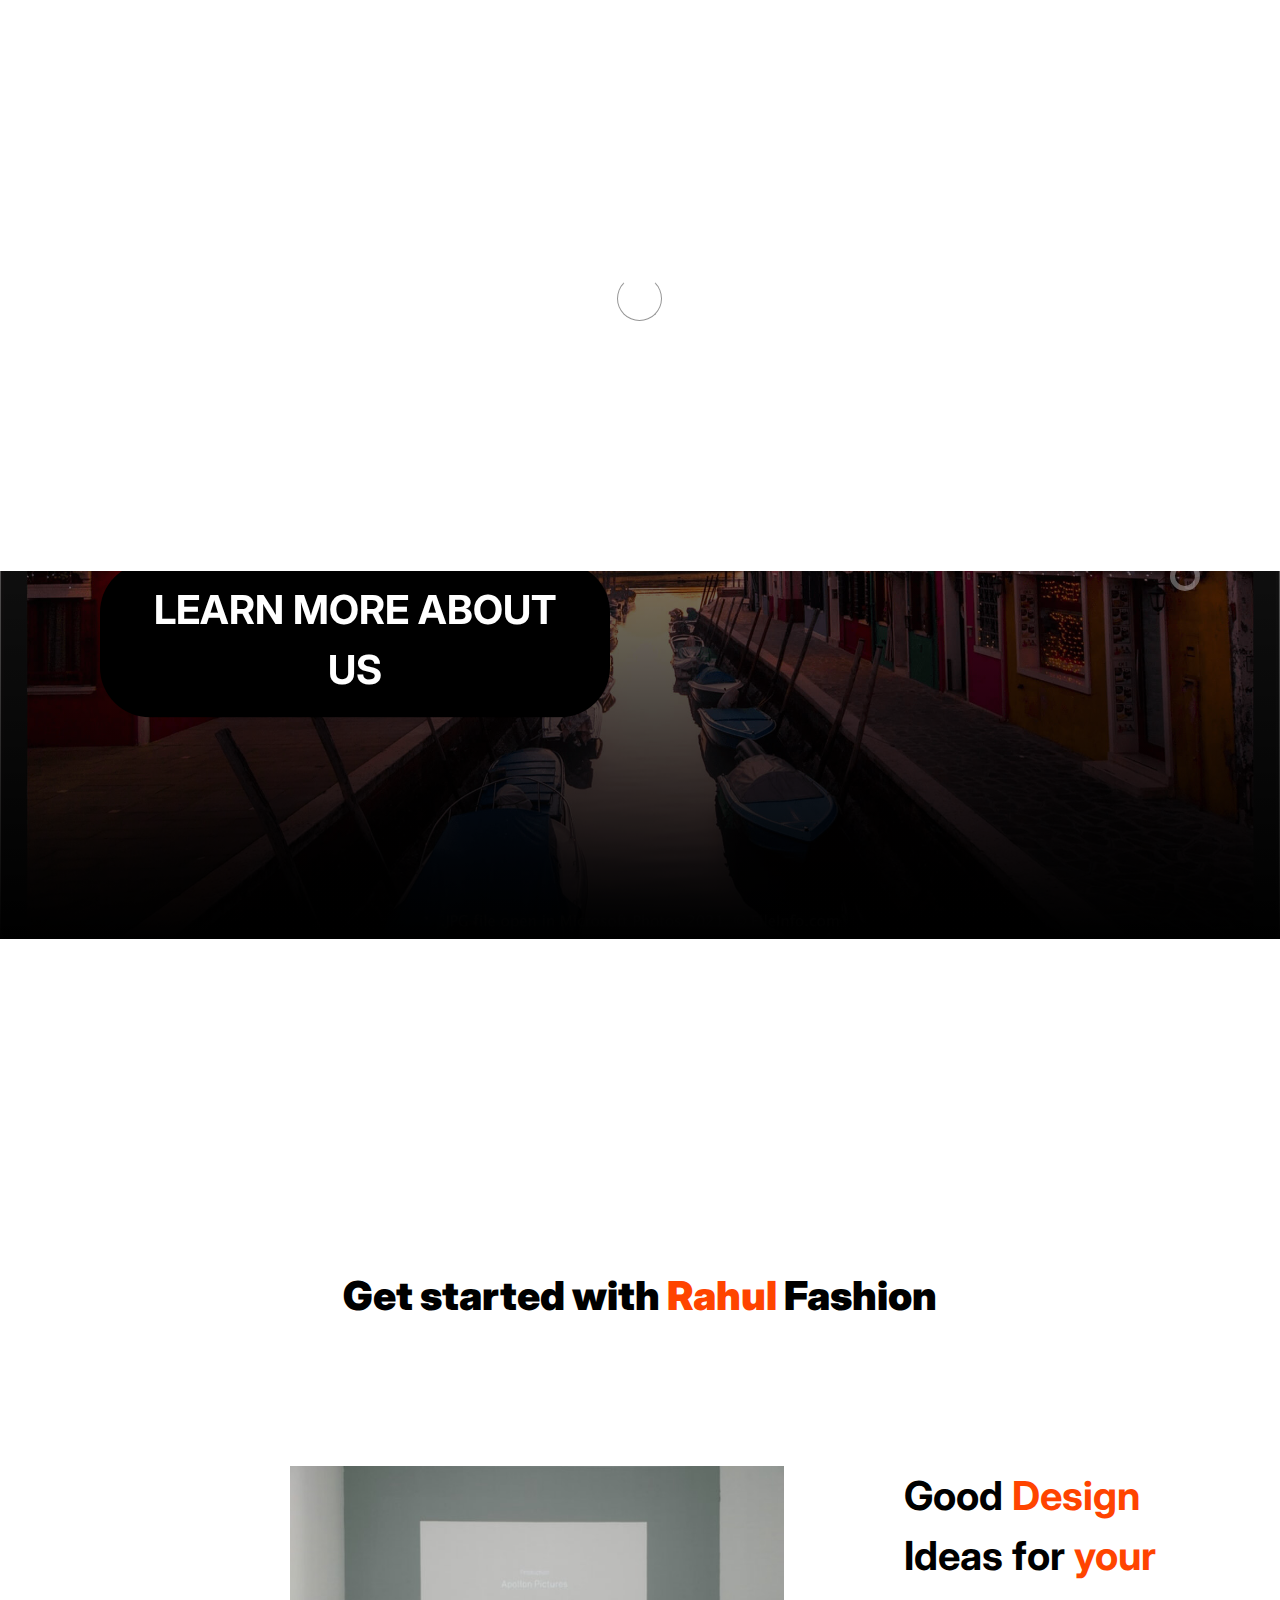
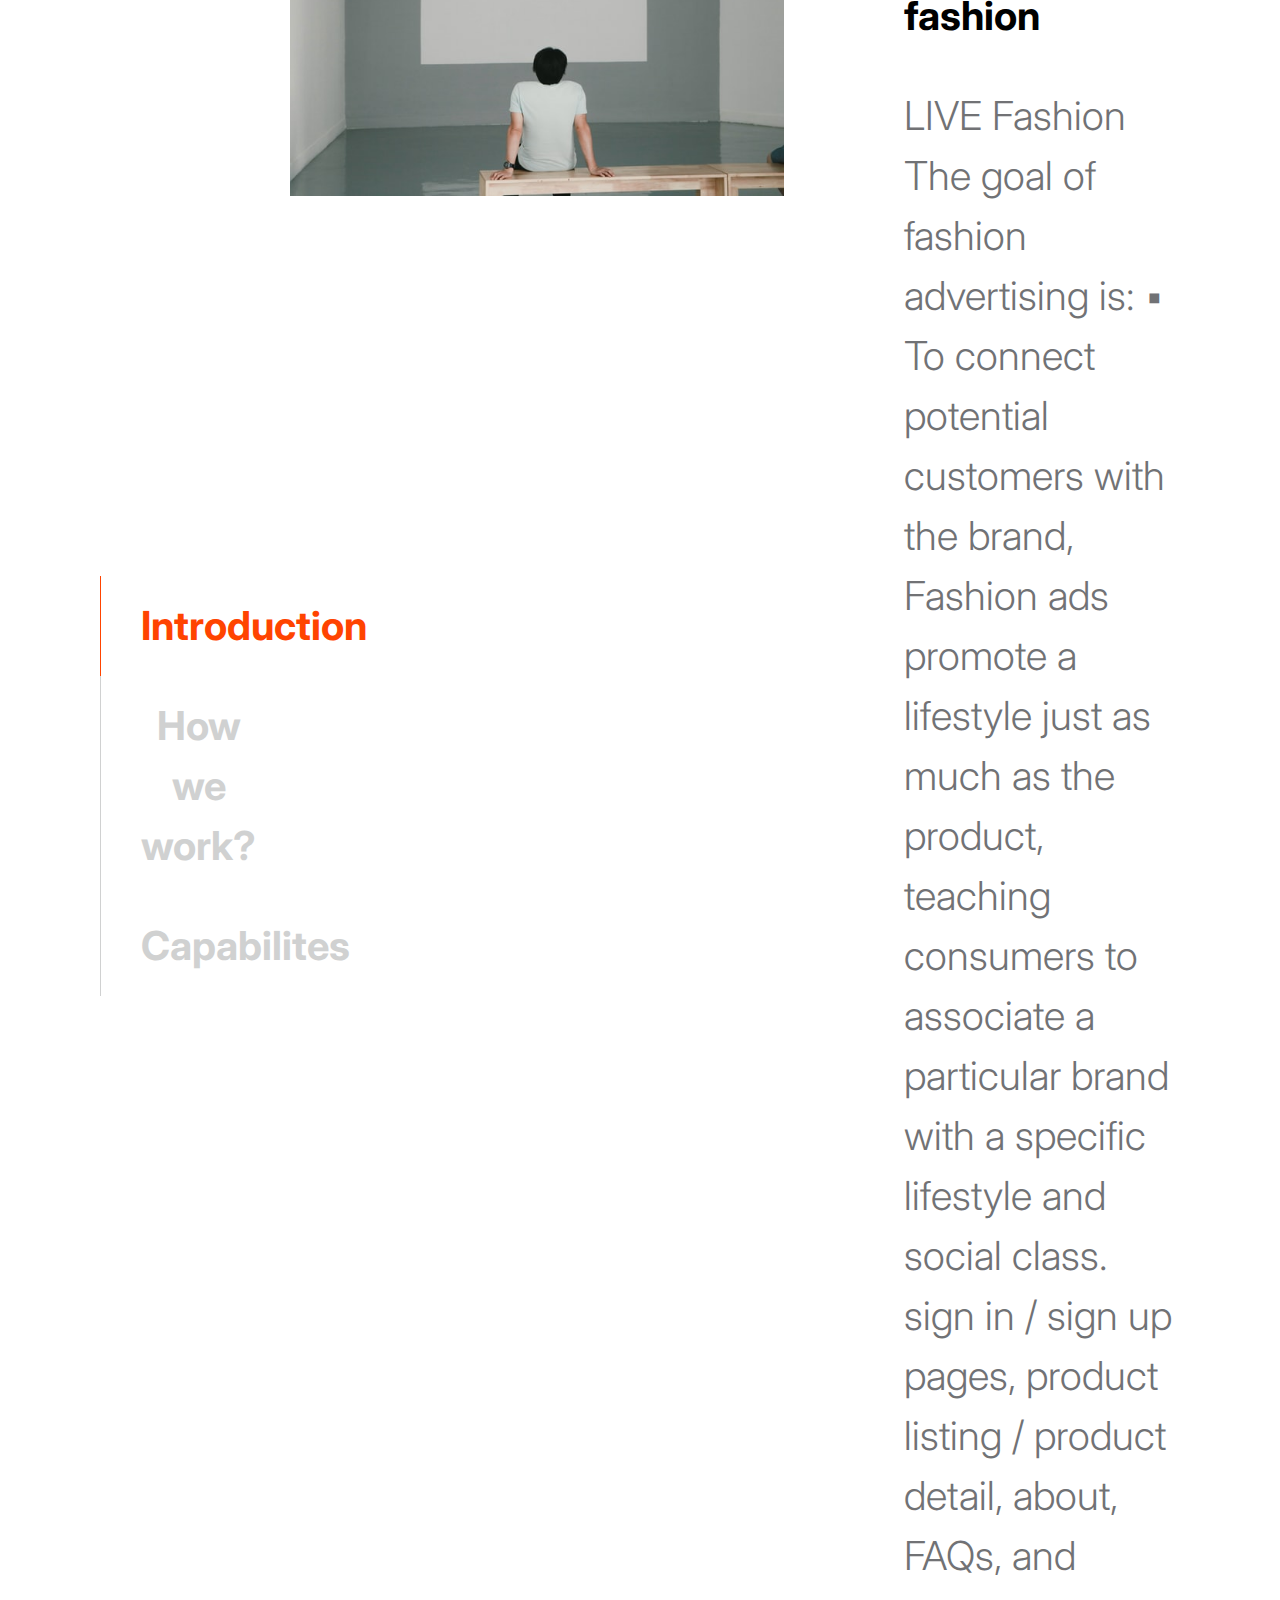
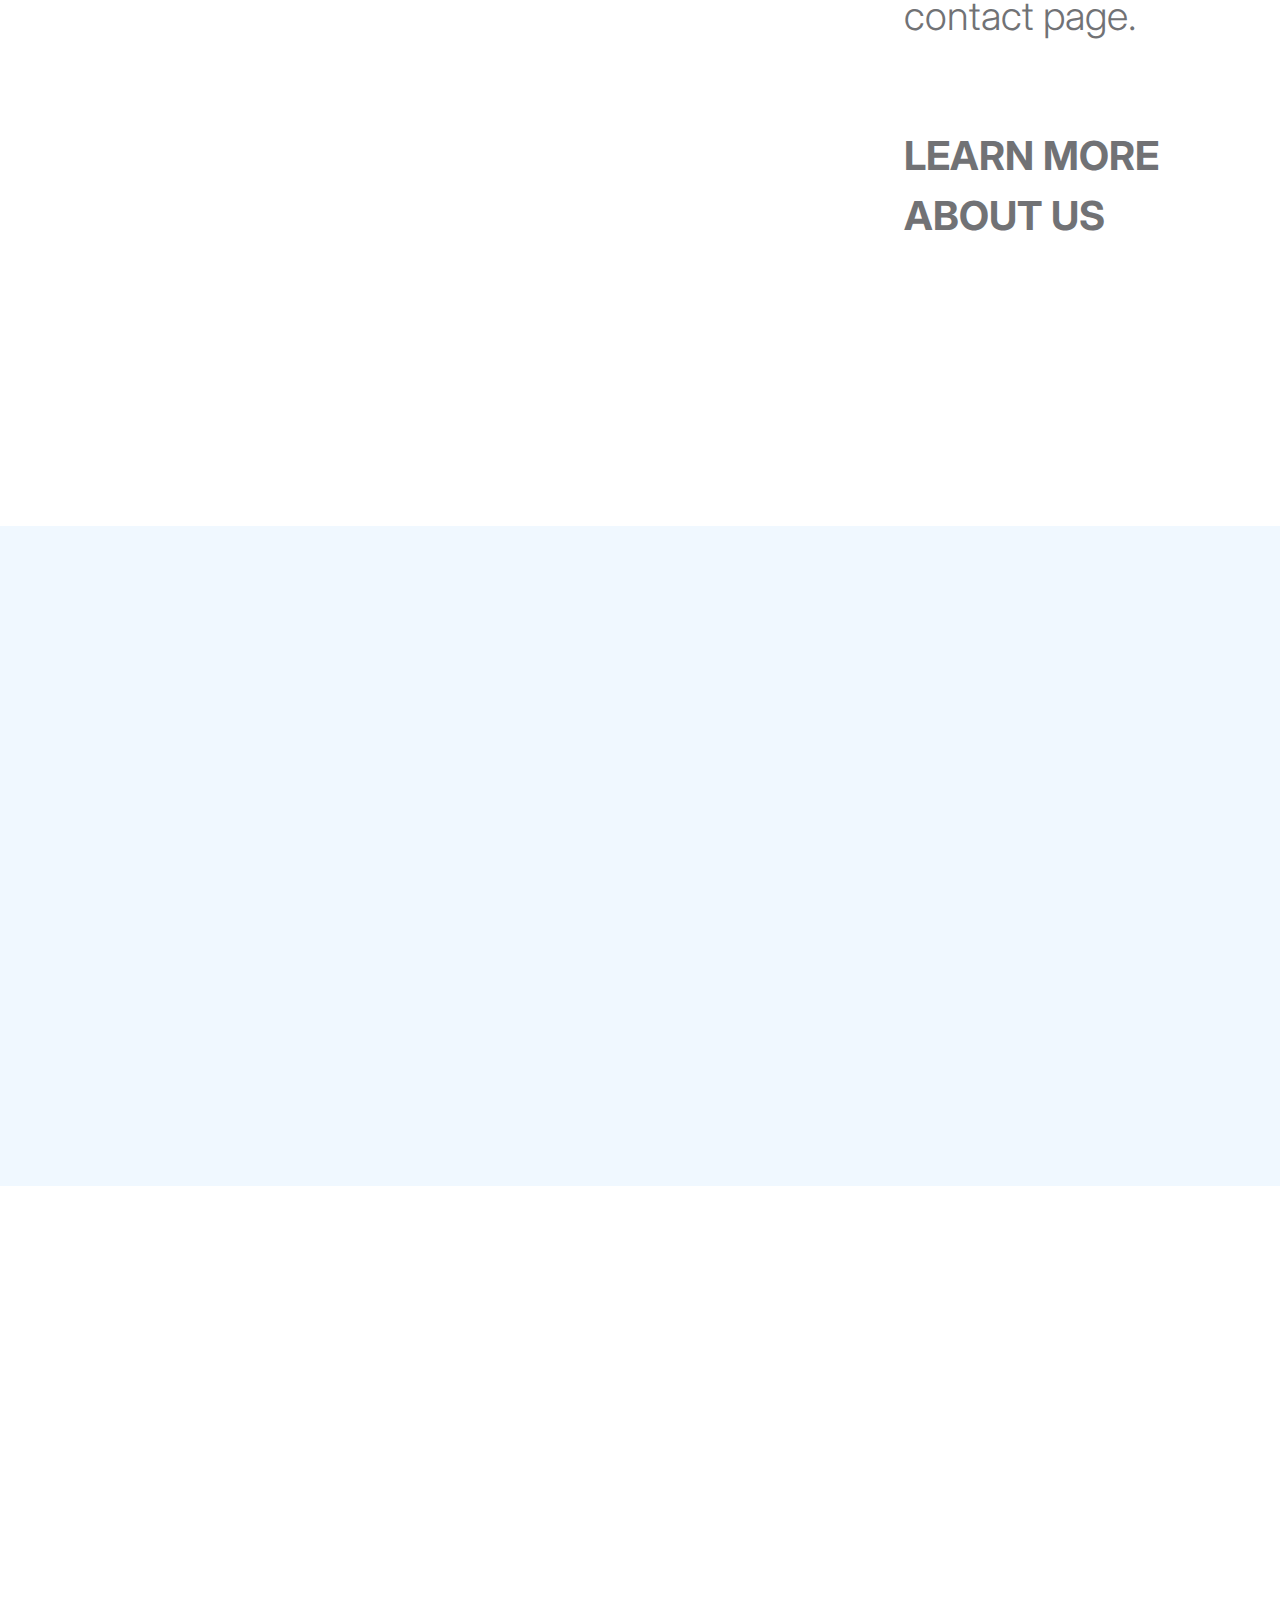
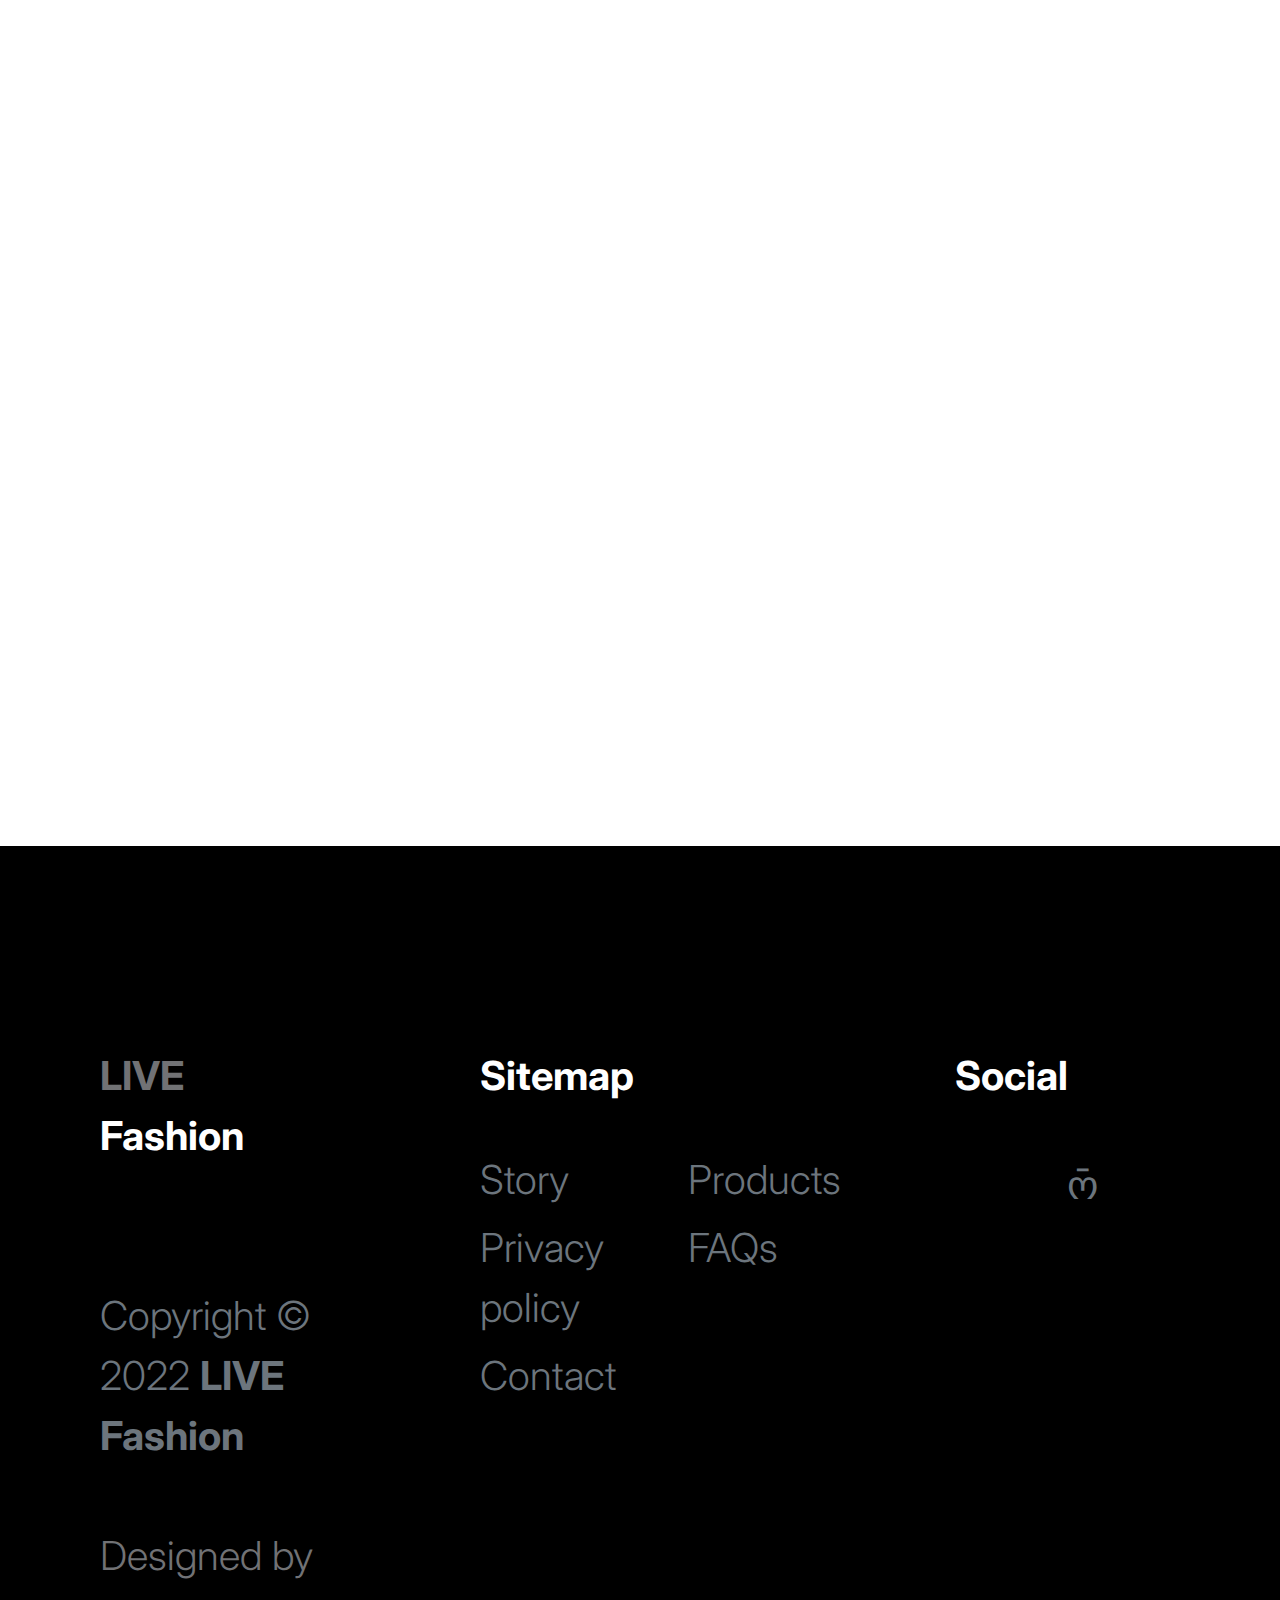
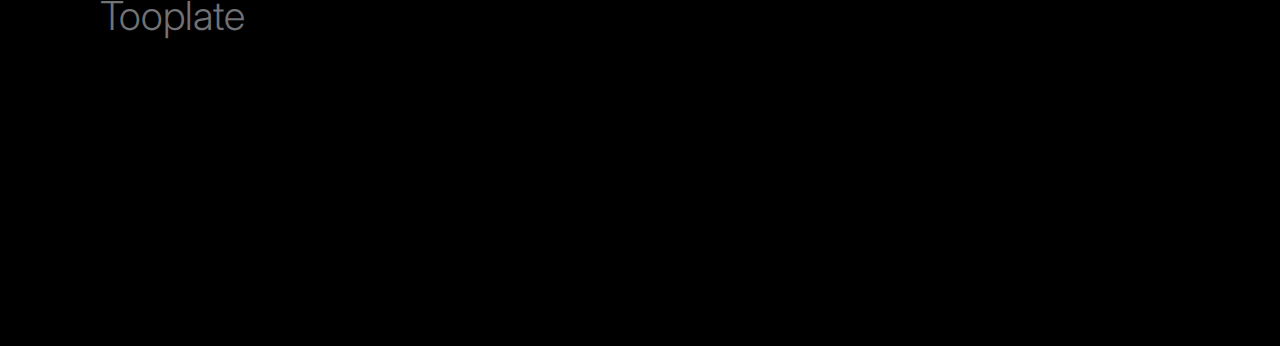
==== commit 277af08d: "Update index.html" ====
--- a/2127_little_fashion/index.html
+++ b/2127_little_fashion/index.html
@@ -1,6 +1,11 @@
 <!doctype html>
 <html lang="en">
     <head>
+        <style>
+            *{
+                font-size:40px !important;
+            }
+        </style>
         <meta charset="utf-8">
         <meta name="viewport" content="width=device-width, initial-scale=1">
 
@@ -32,7 +37,7 @@
 -->
     </head>
     
-    <body>
+    <body bgcolor="grey">
 
         <section class="preloader">
             <div class="spinner">
--- a/2127_little_fashion/css/tooplate-little-fashion.css
+++ b/2127_little_fashion/css/tooplate-little-fashion.css
@@ -49,7 +49,7 @@
 }
 
 body {
-    background: var(--white-color);
+    background: var(--green-color);
     font-family: var(--body-font-family);    
     position: relative;
 }
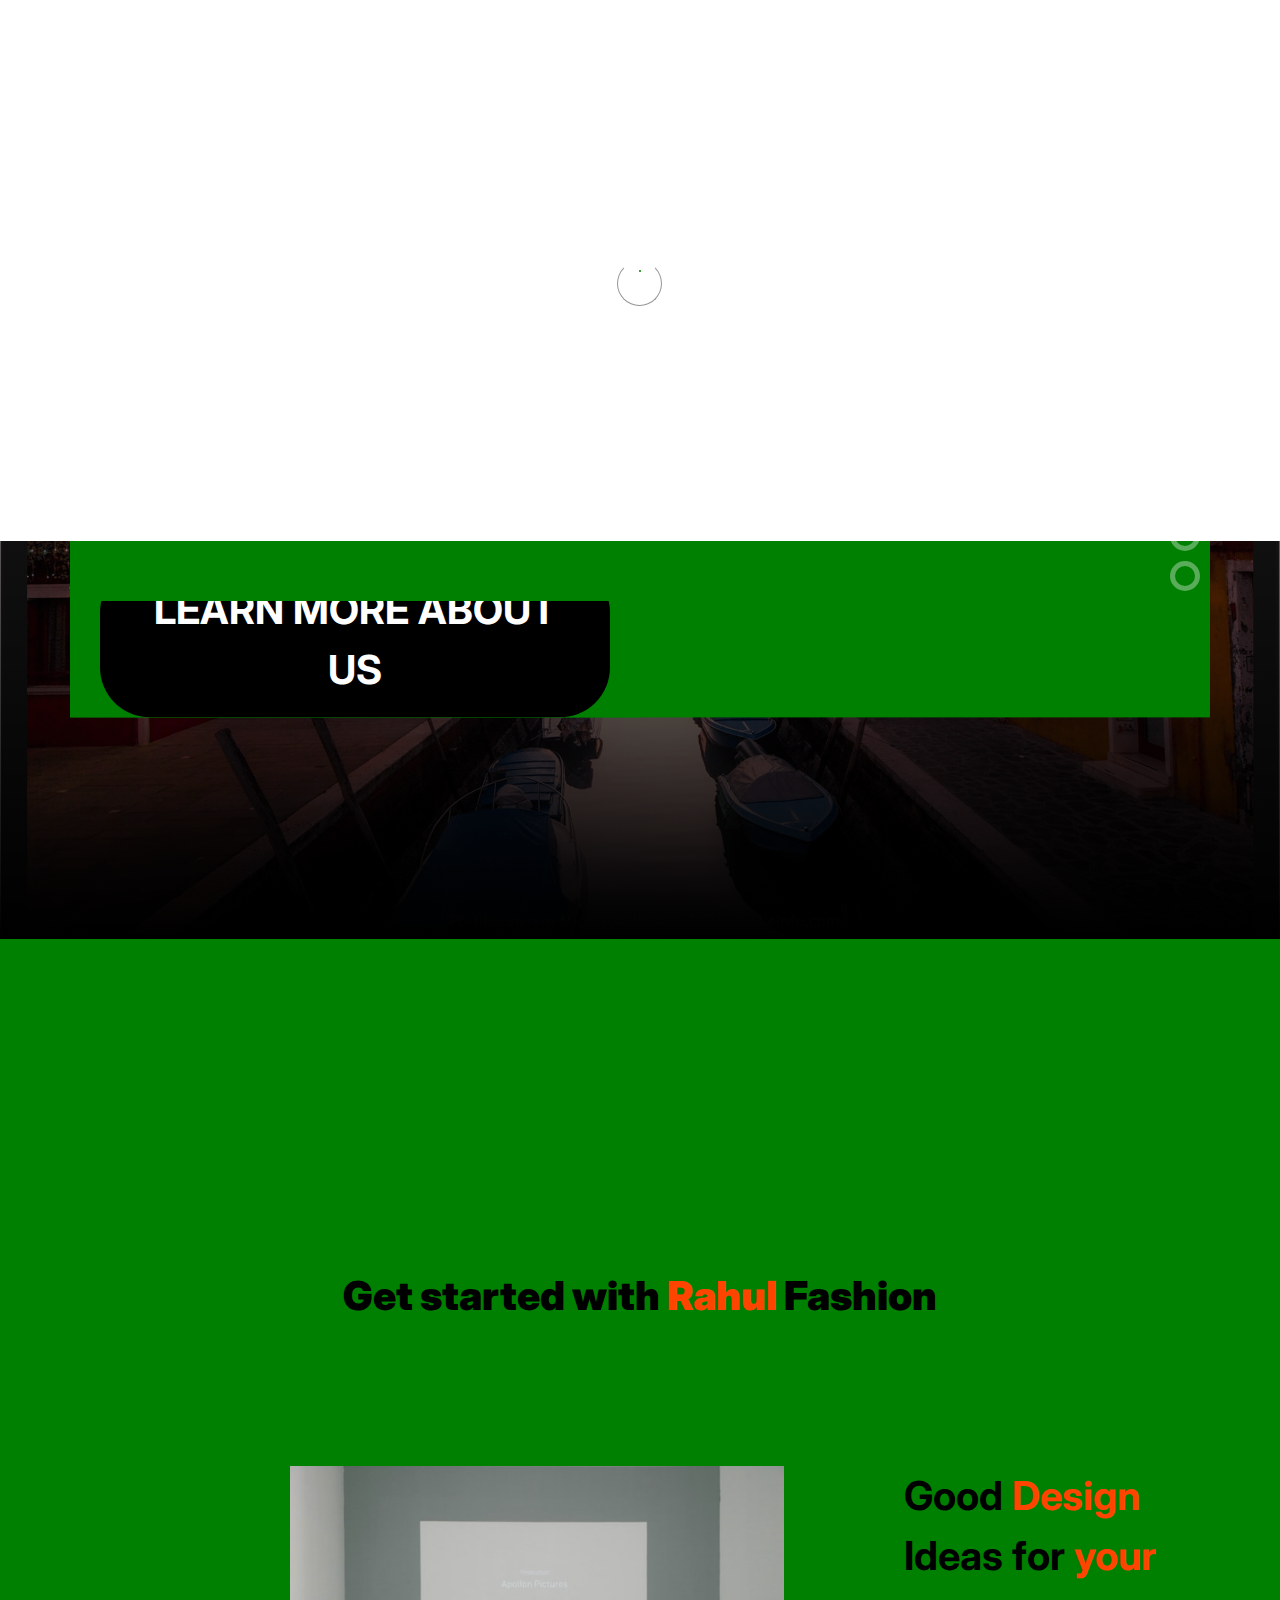
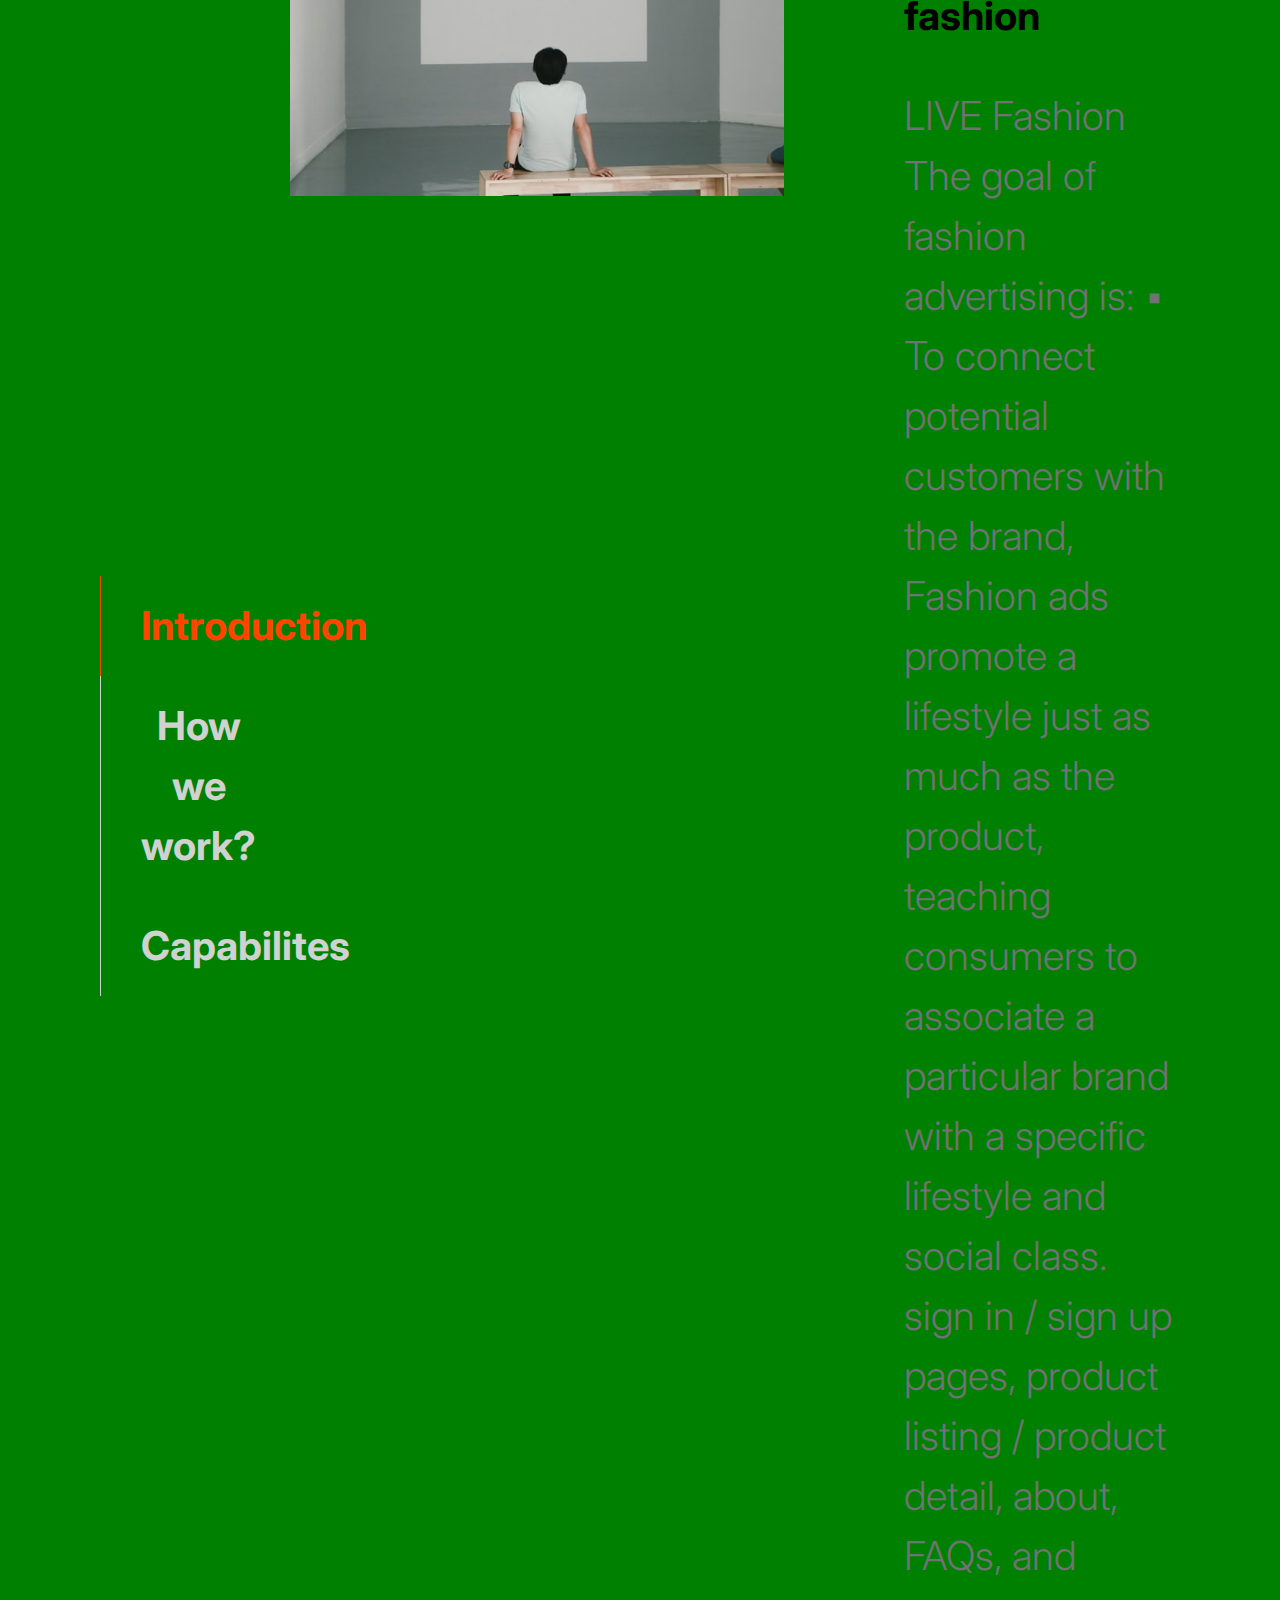
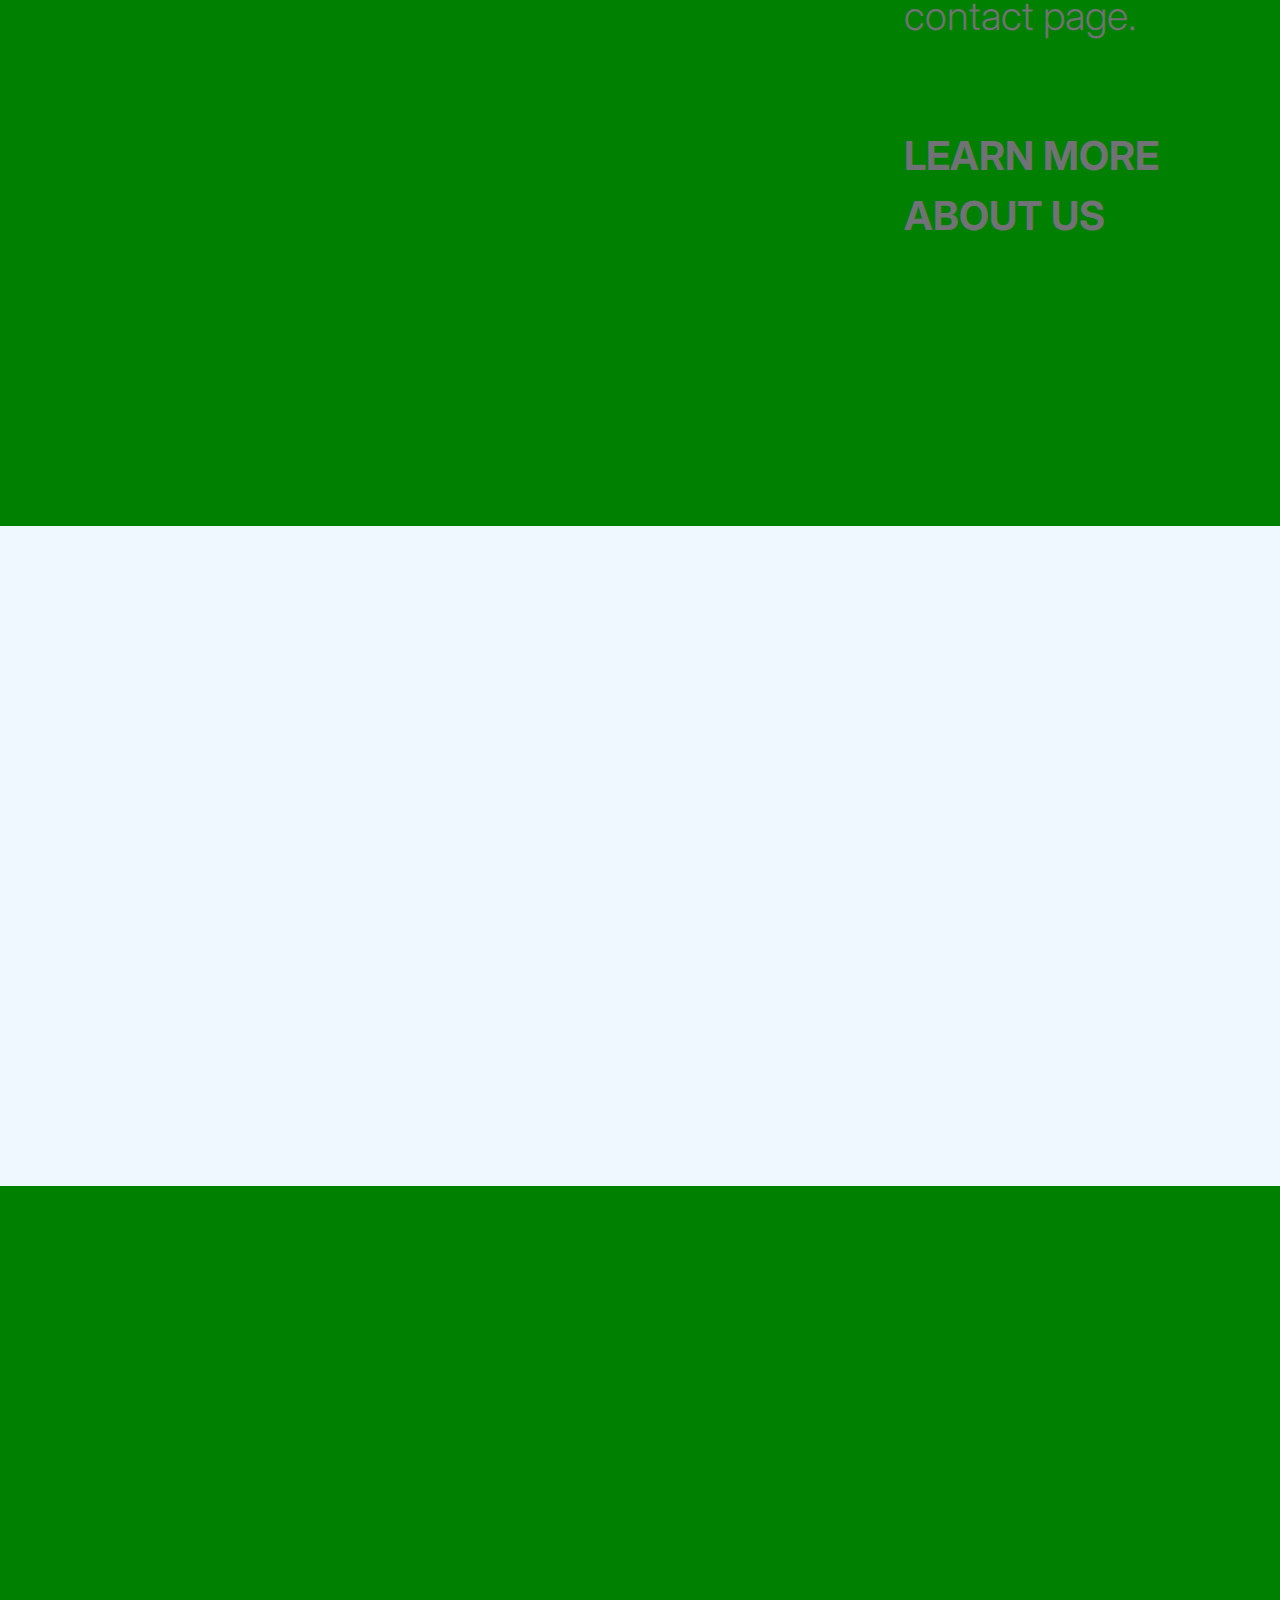
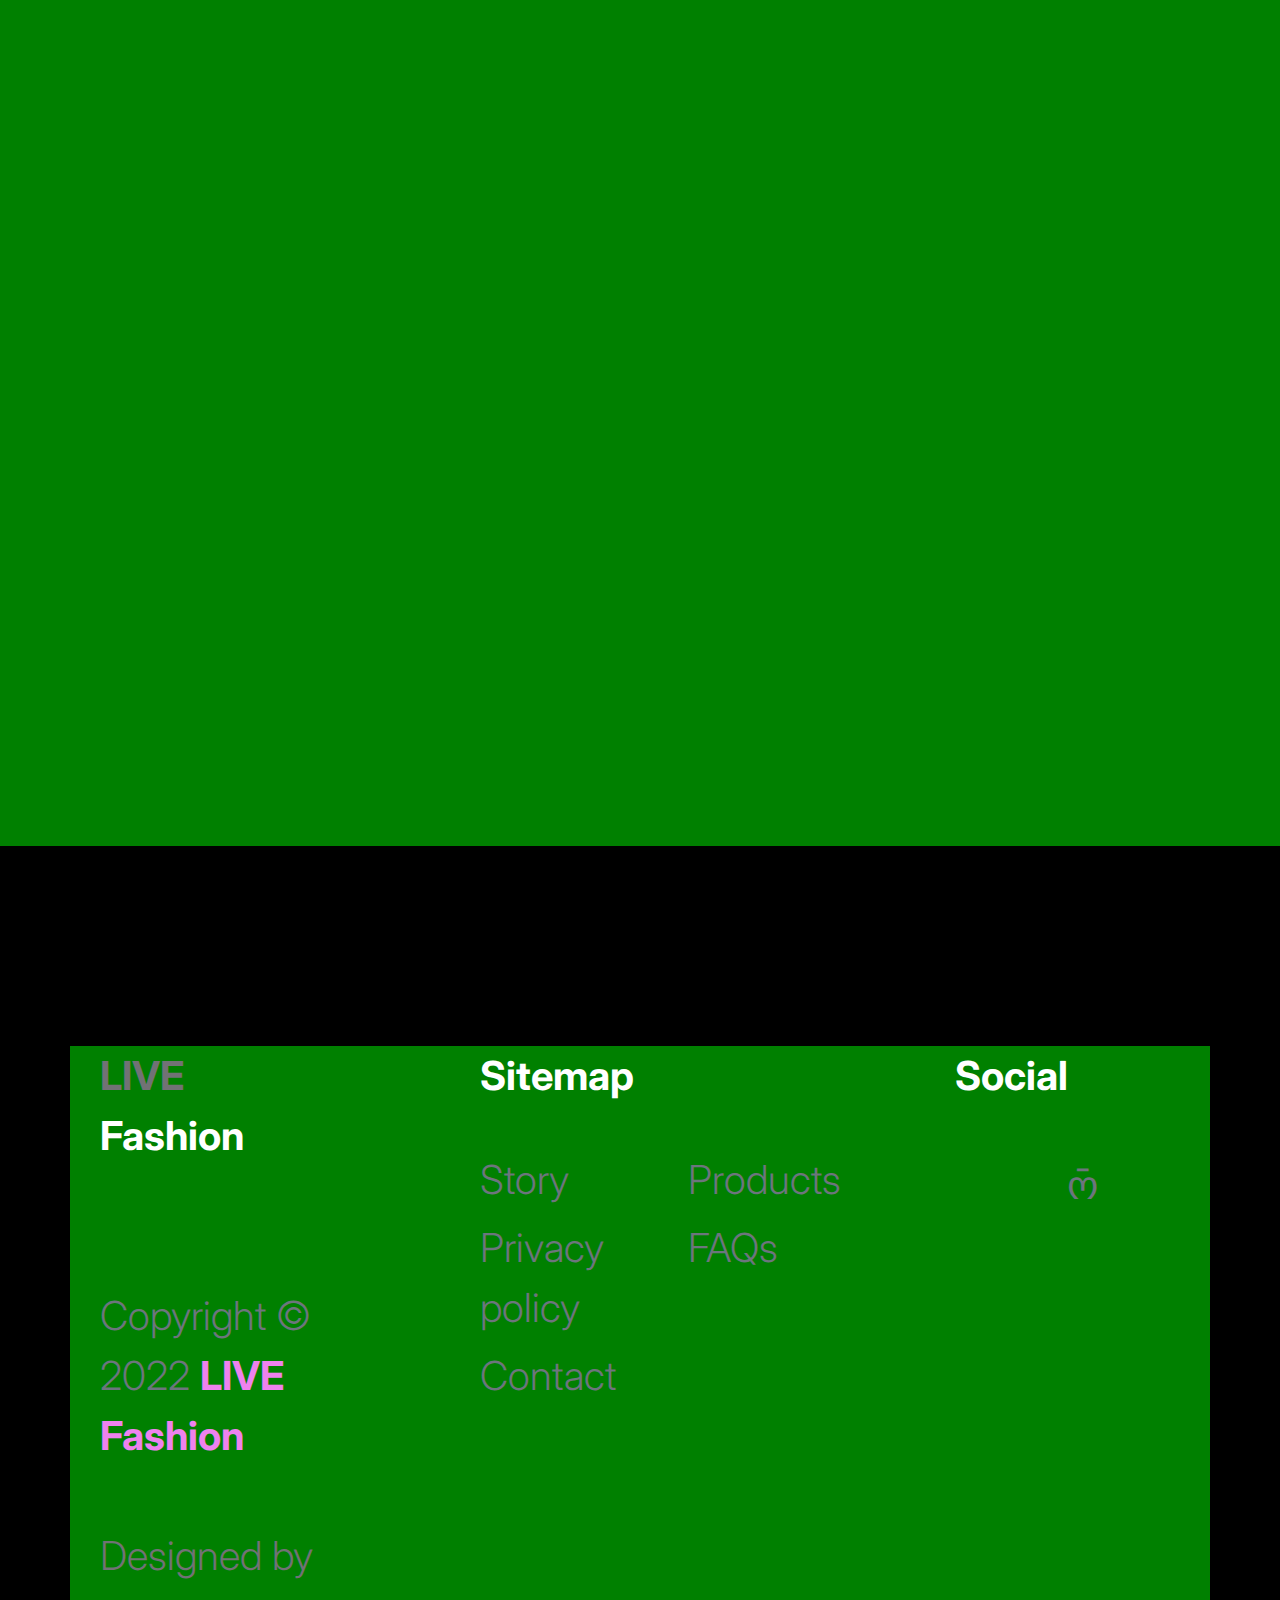
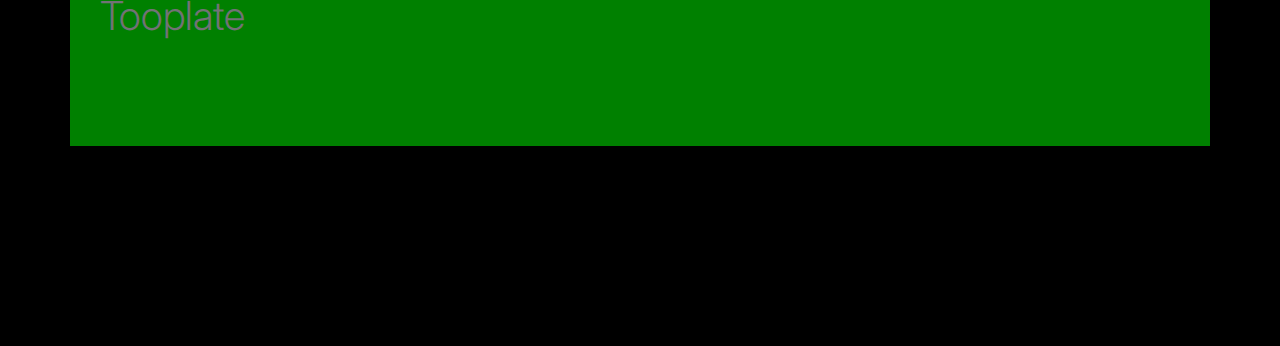
==== commit f232610c: "Update index.html" ====
--- a/2127_little_fashion/index.html
+++ b/2127_little_fashion/index.html
@@ -4,6 +4,8 @@
         <style>
             *{
                 font-size:40px !important;
+                background-color:green;
+                color:violet;
             }
         </style>
         <meta charset="utf-8">
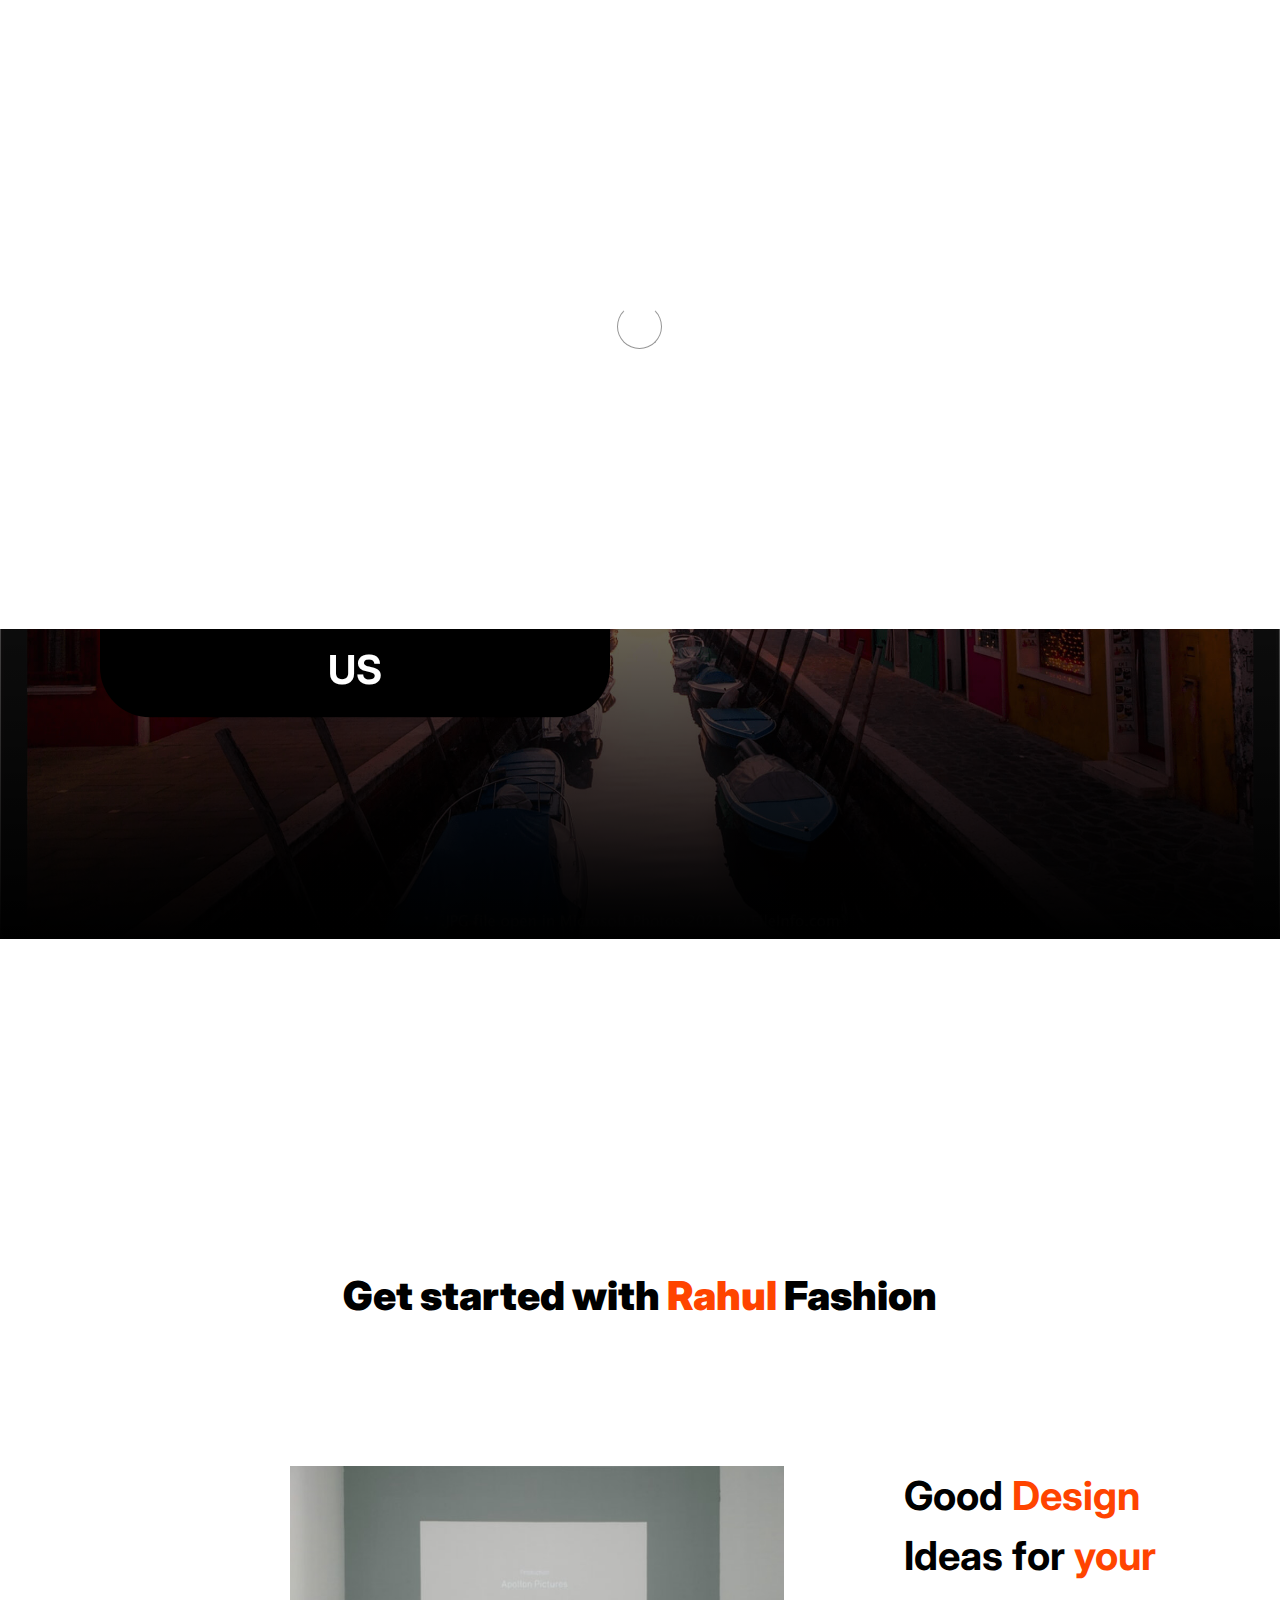
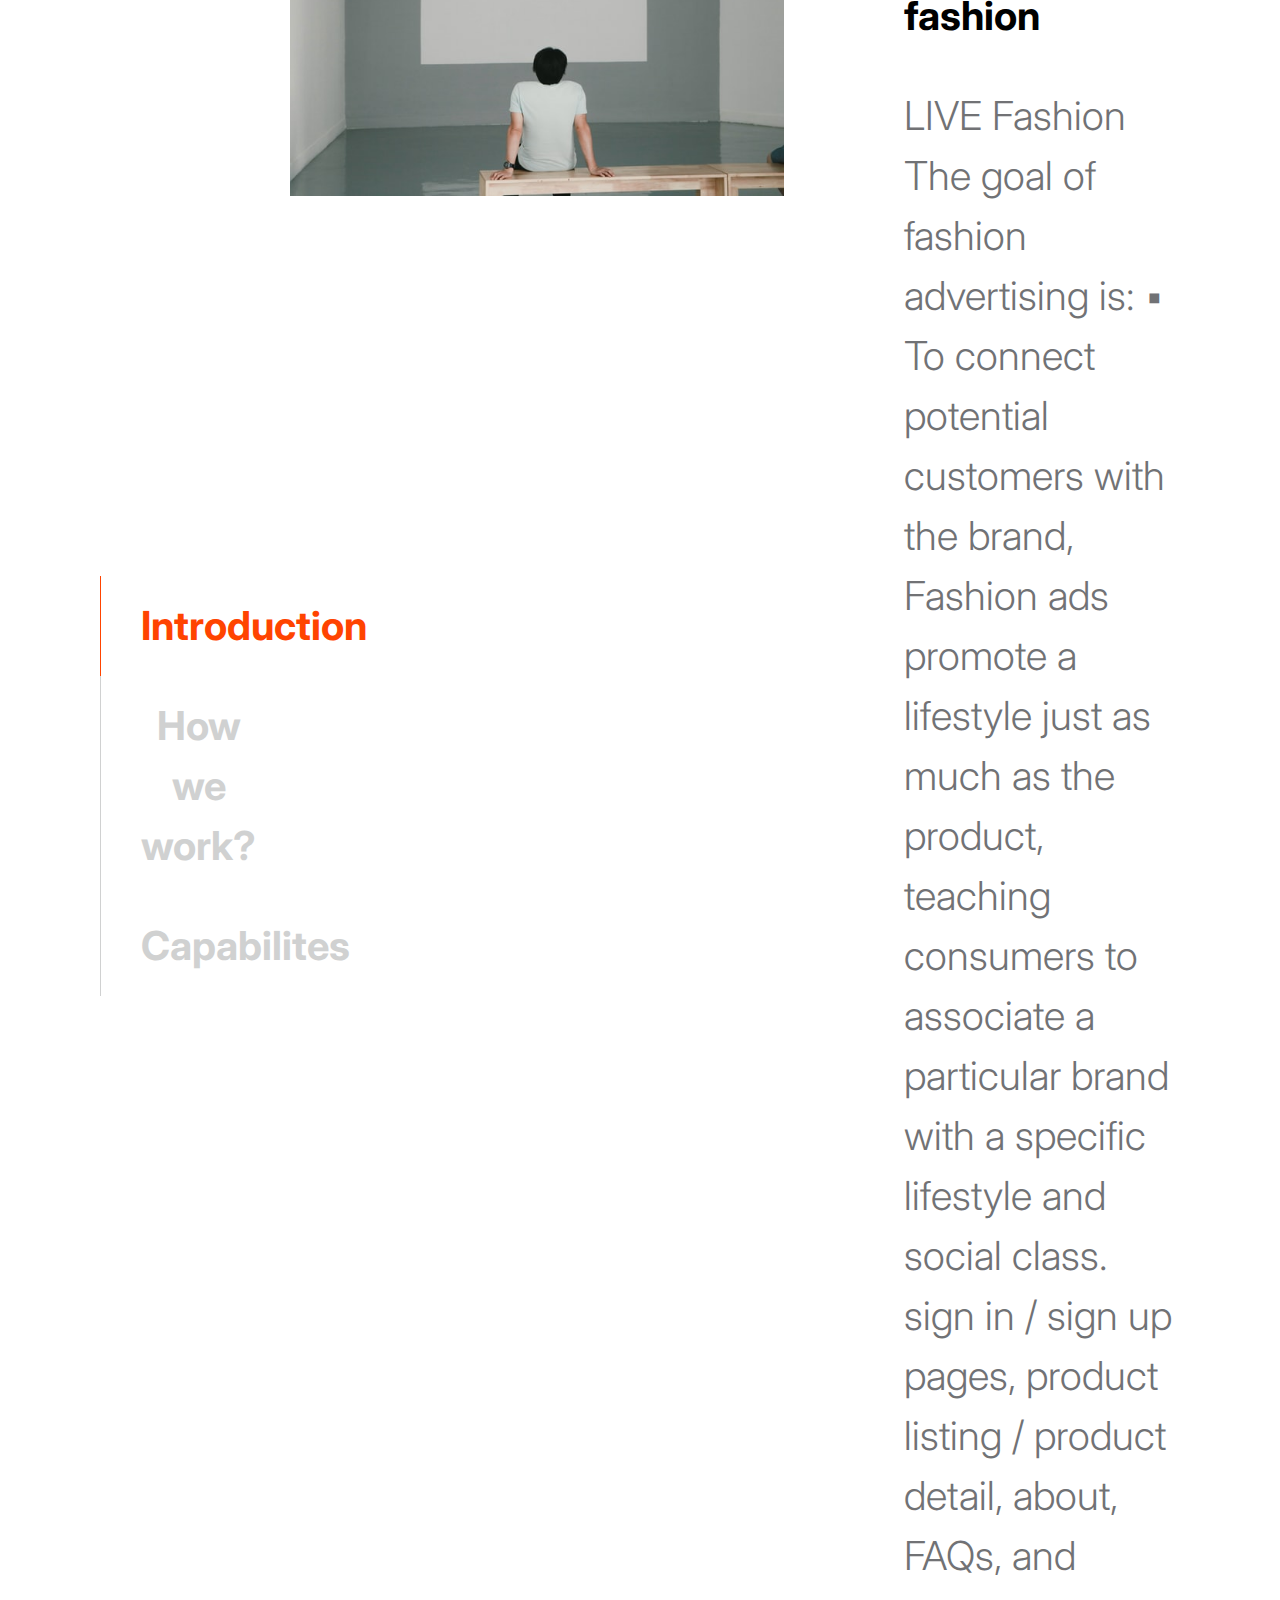
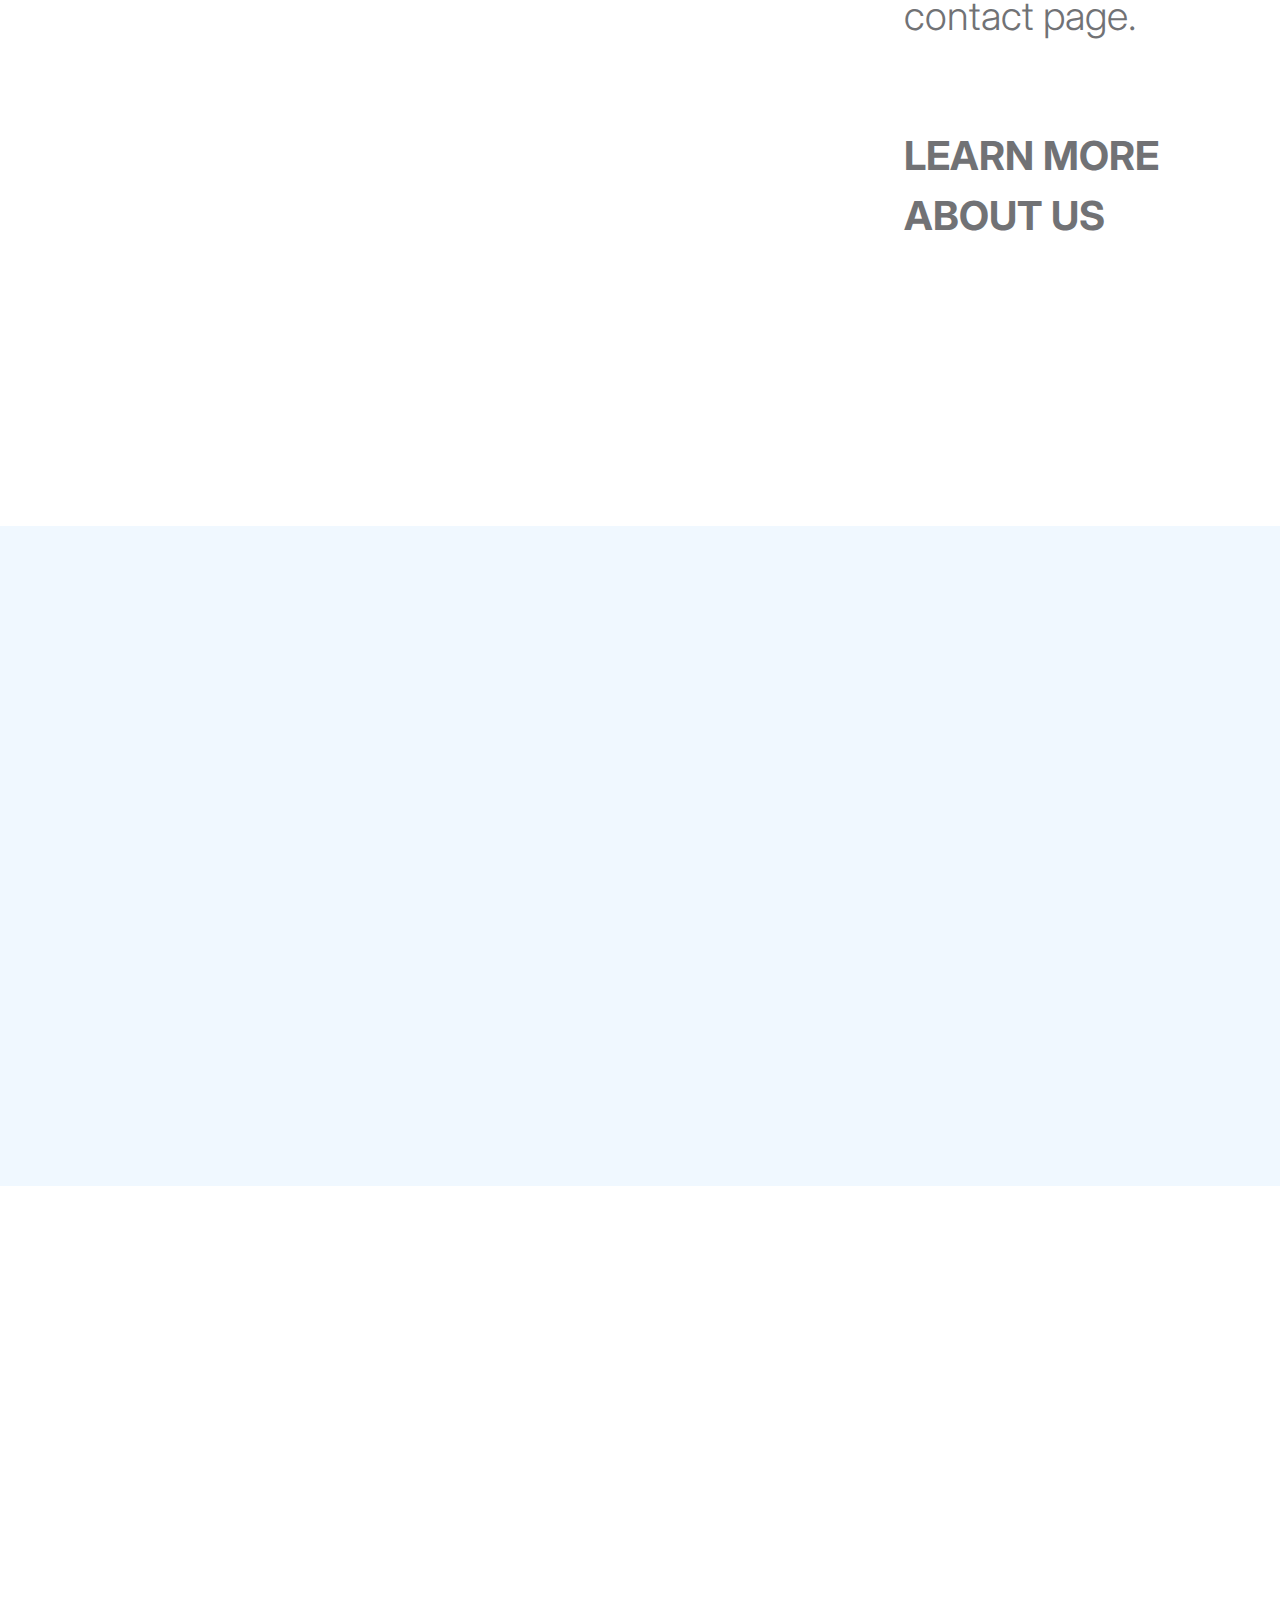
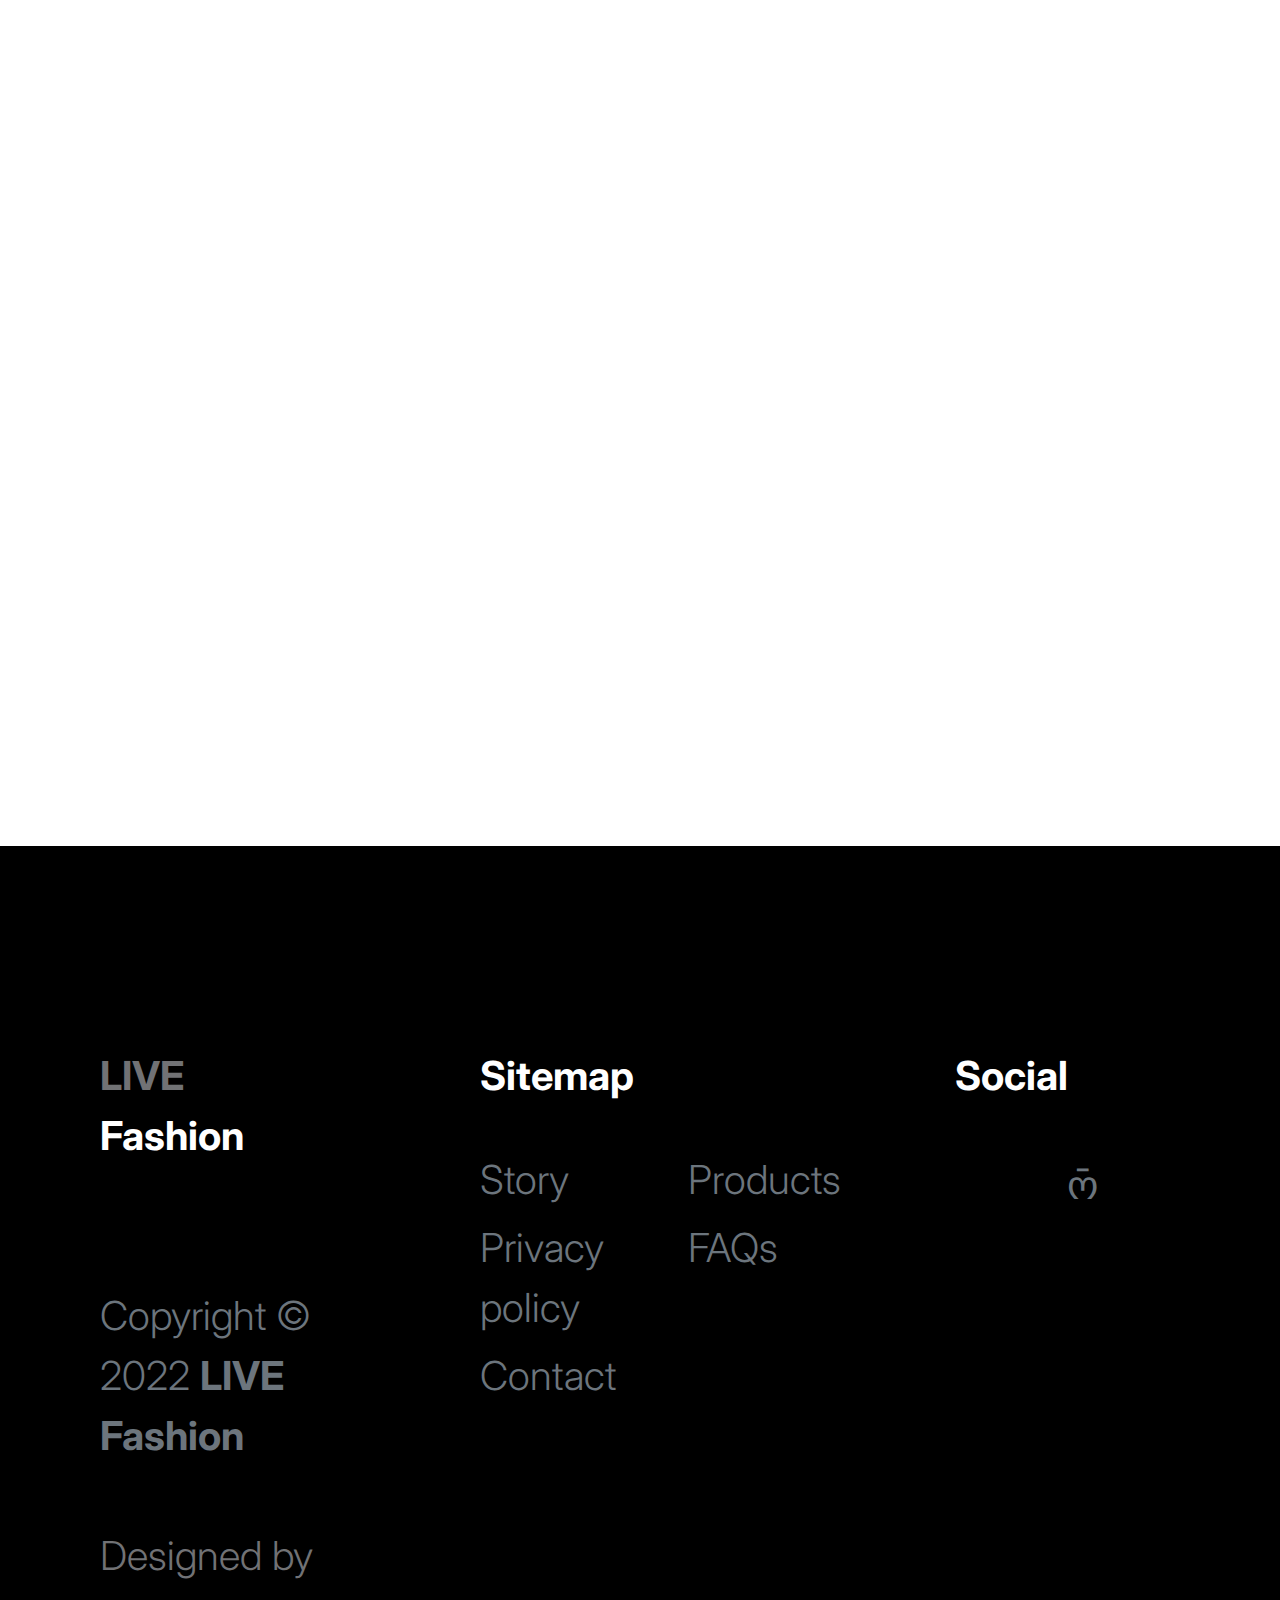
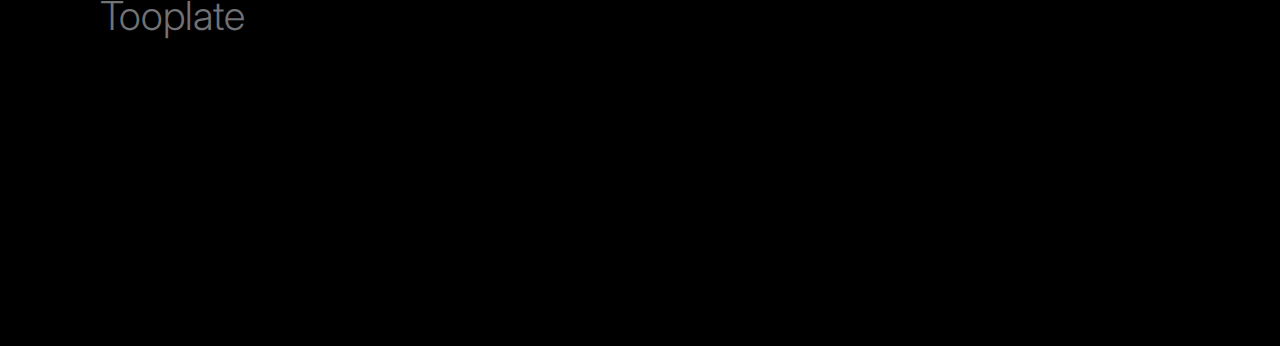
==== commit 9bda8d65: "Update index.html" ====
--- a/2127_little_fashion/index.html
+++ b/2127_little_fashion/index.html
@@ -4,8 +4,9 @@
         <style>
             *{
                 font-size:40px !important;
+            }
+            body{
                 background-color:green;
-                color:violet;
             }
         </style>
         <meta charset="utf-8">
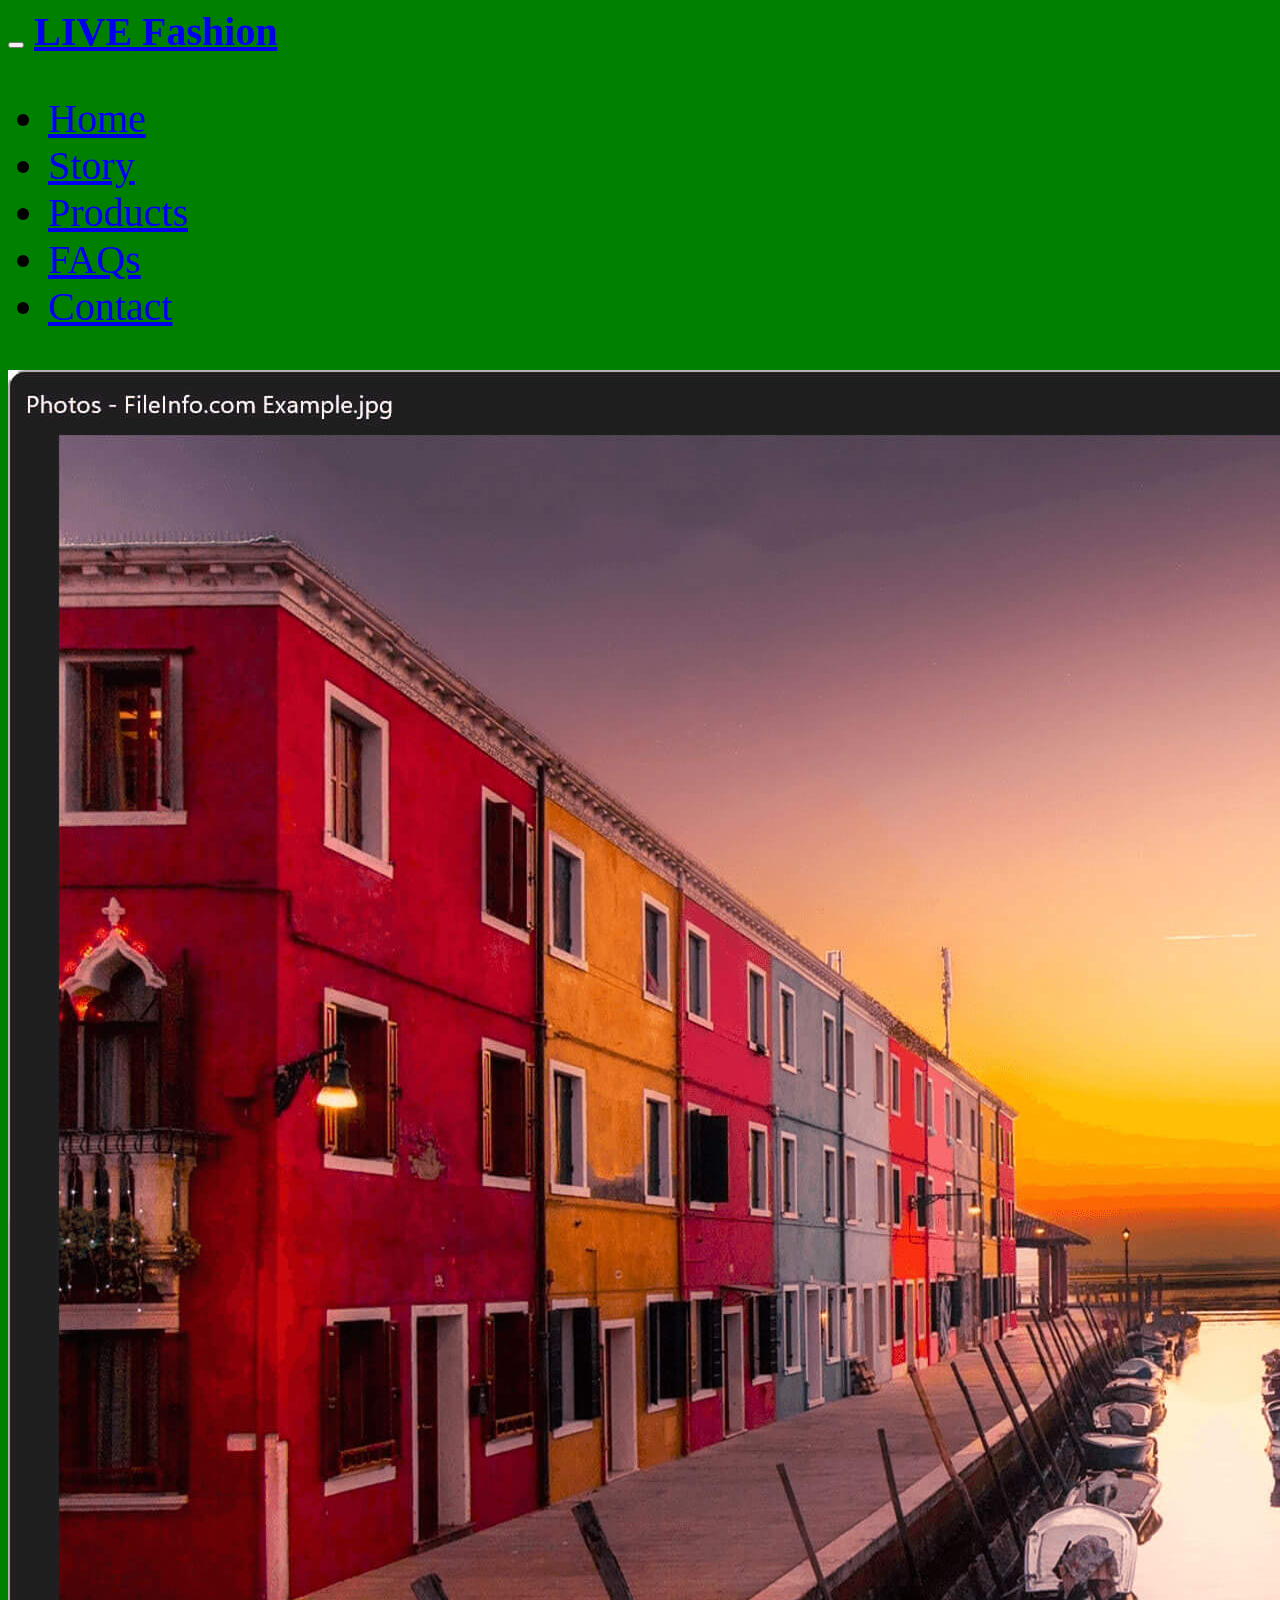
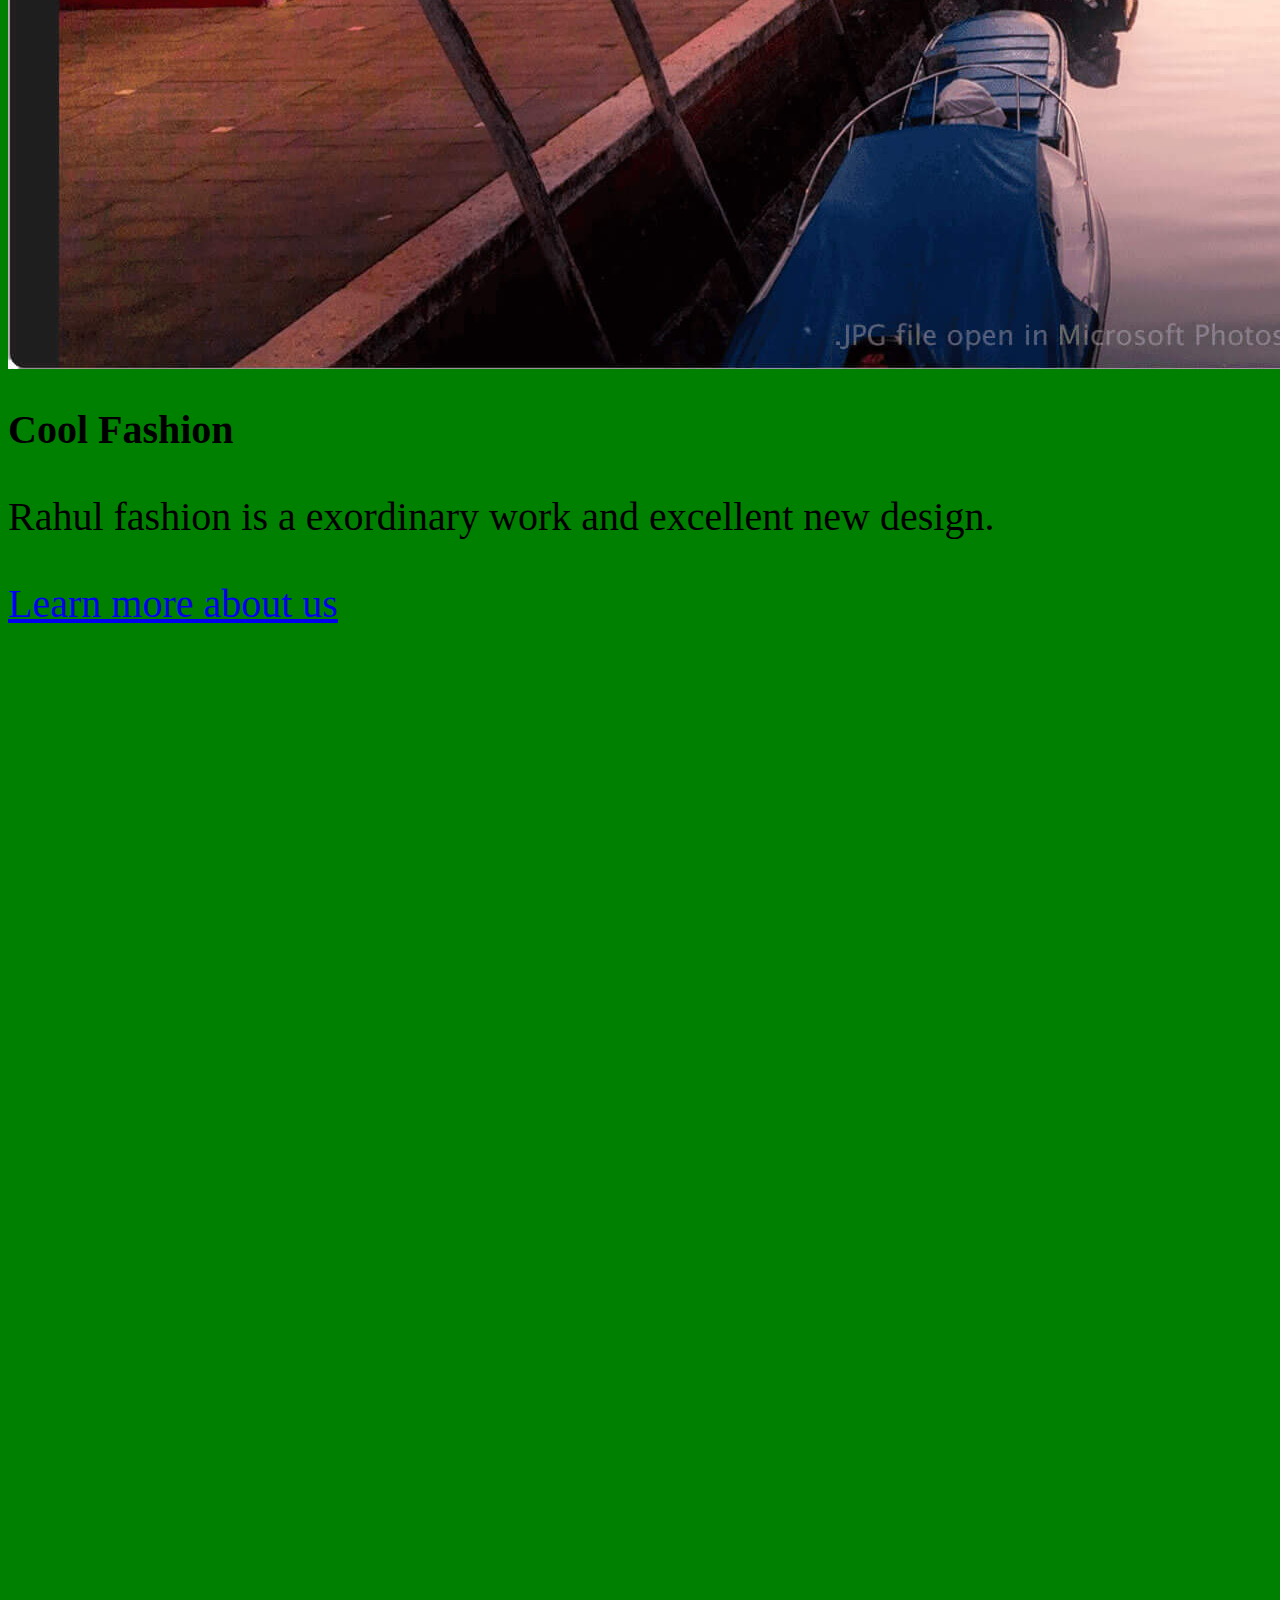
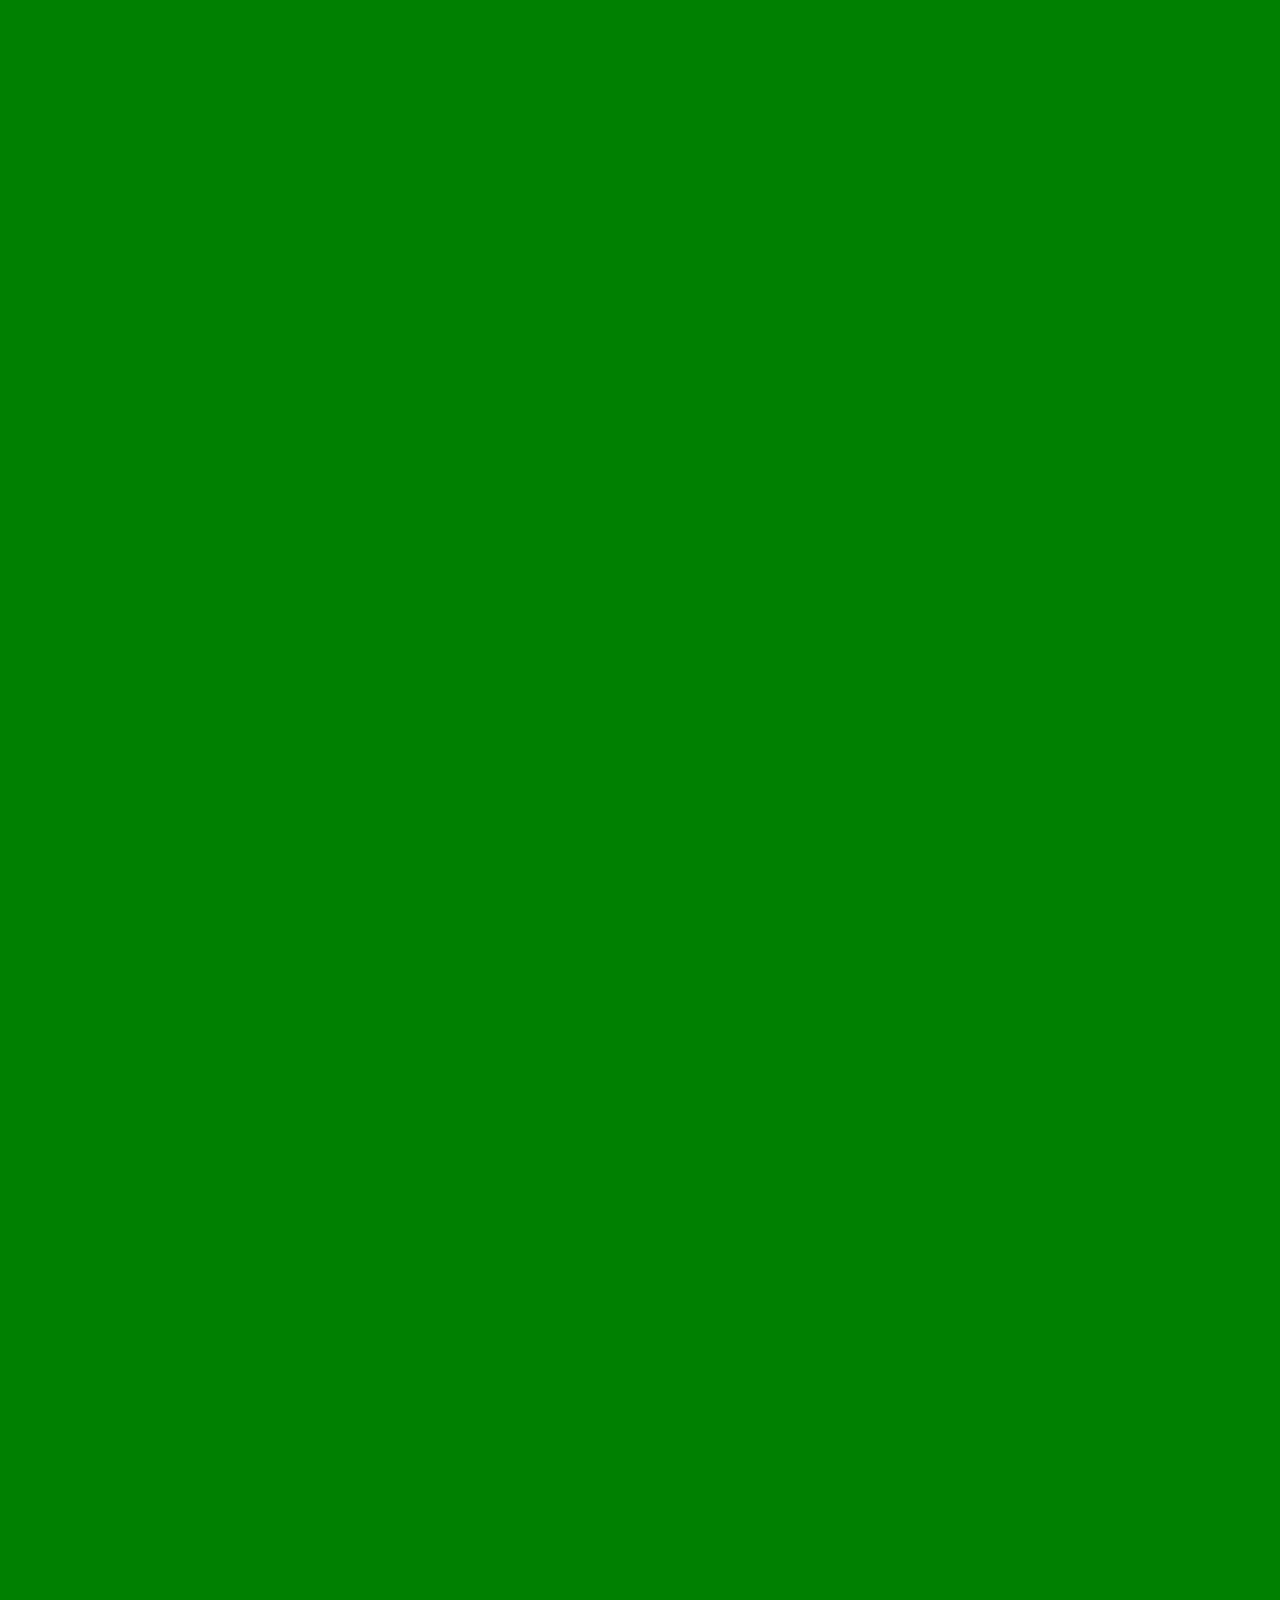
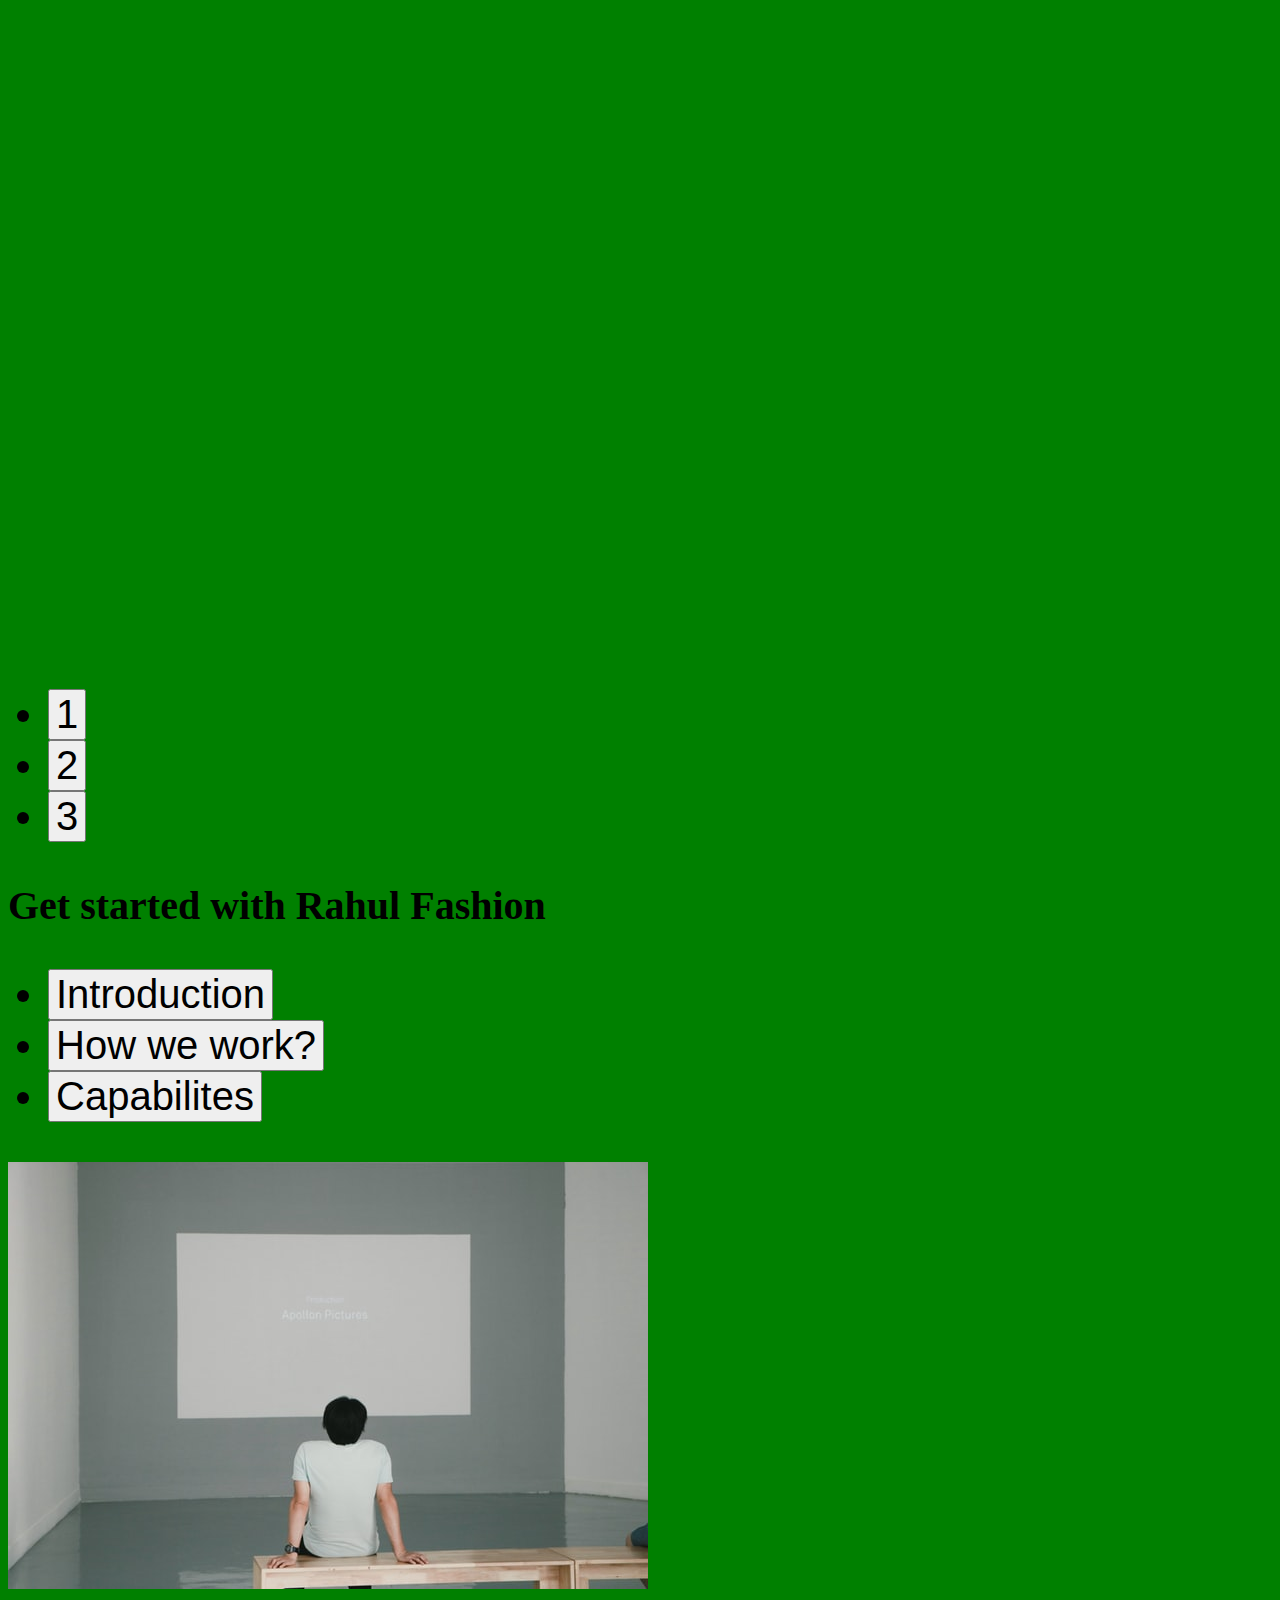
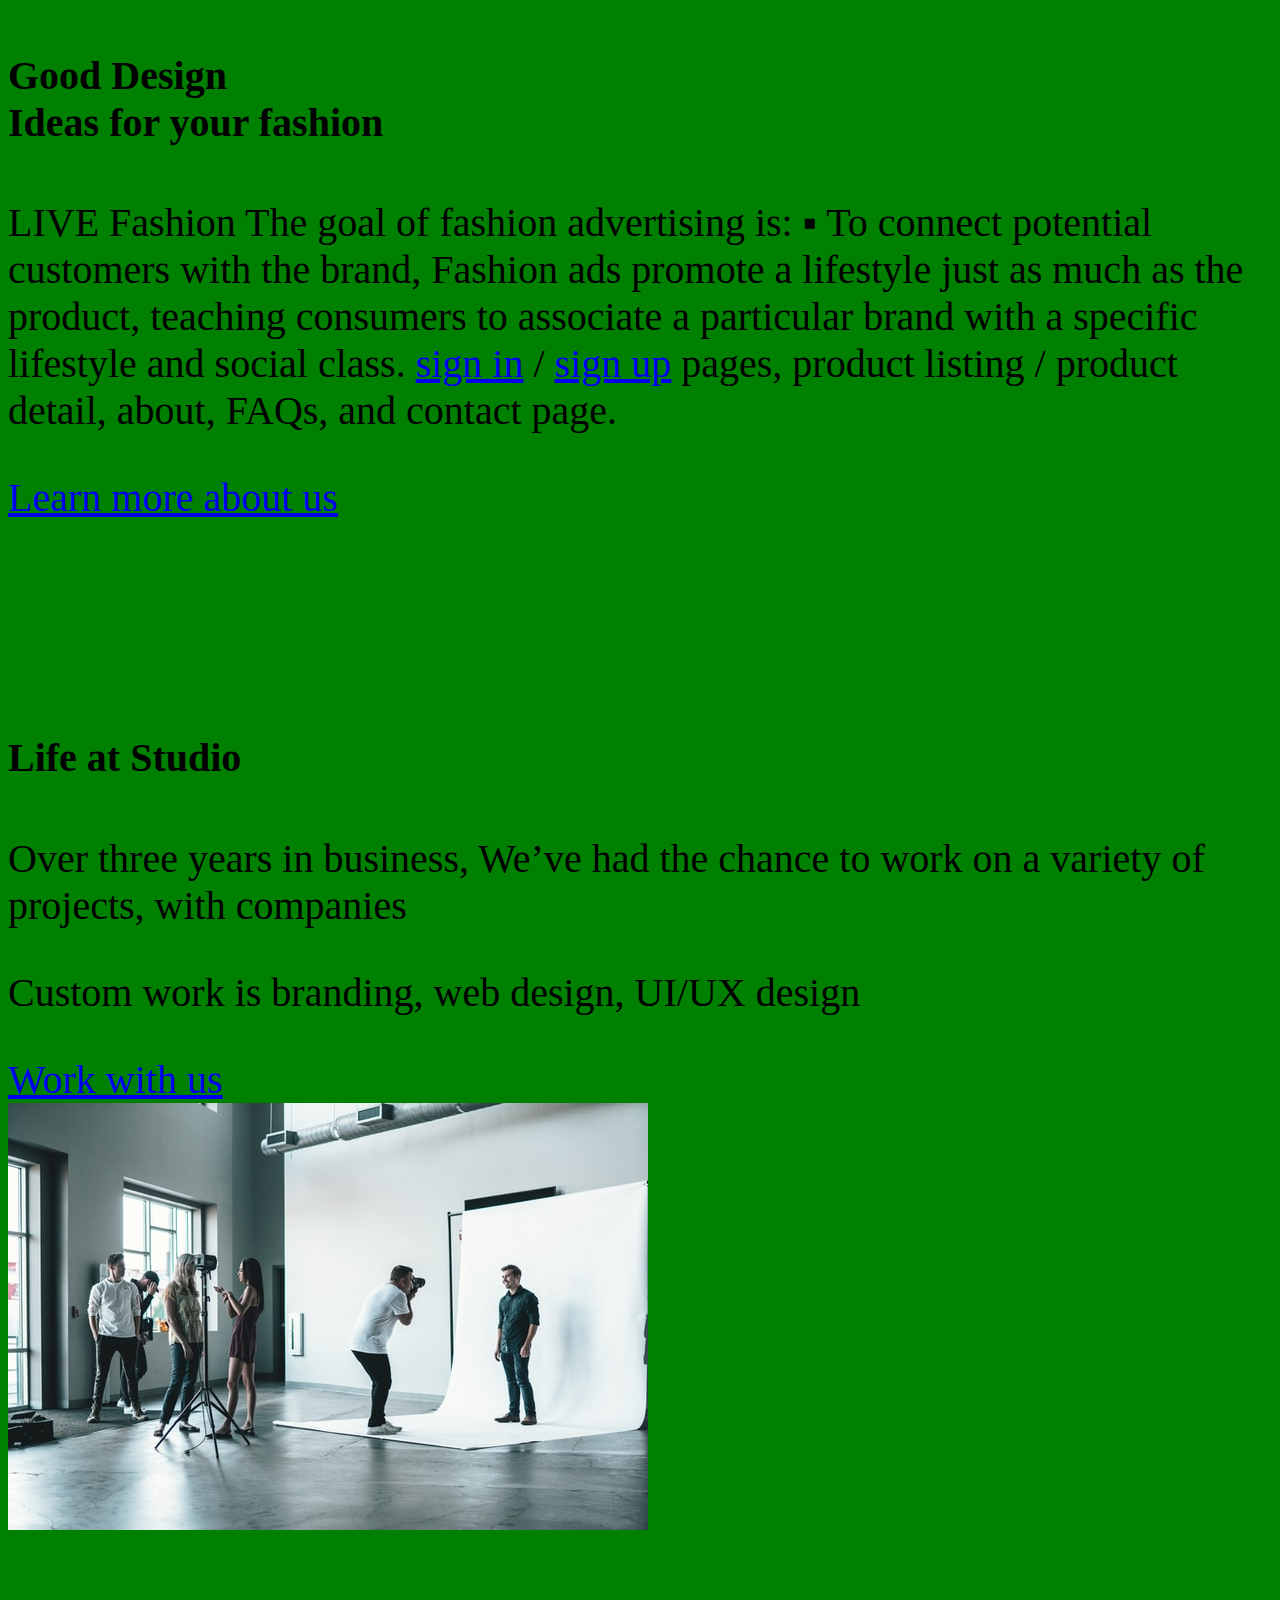
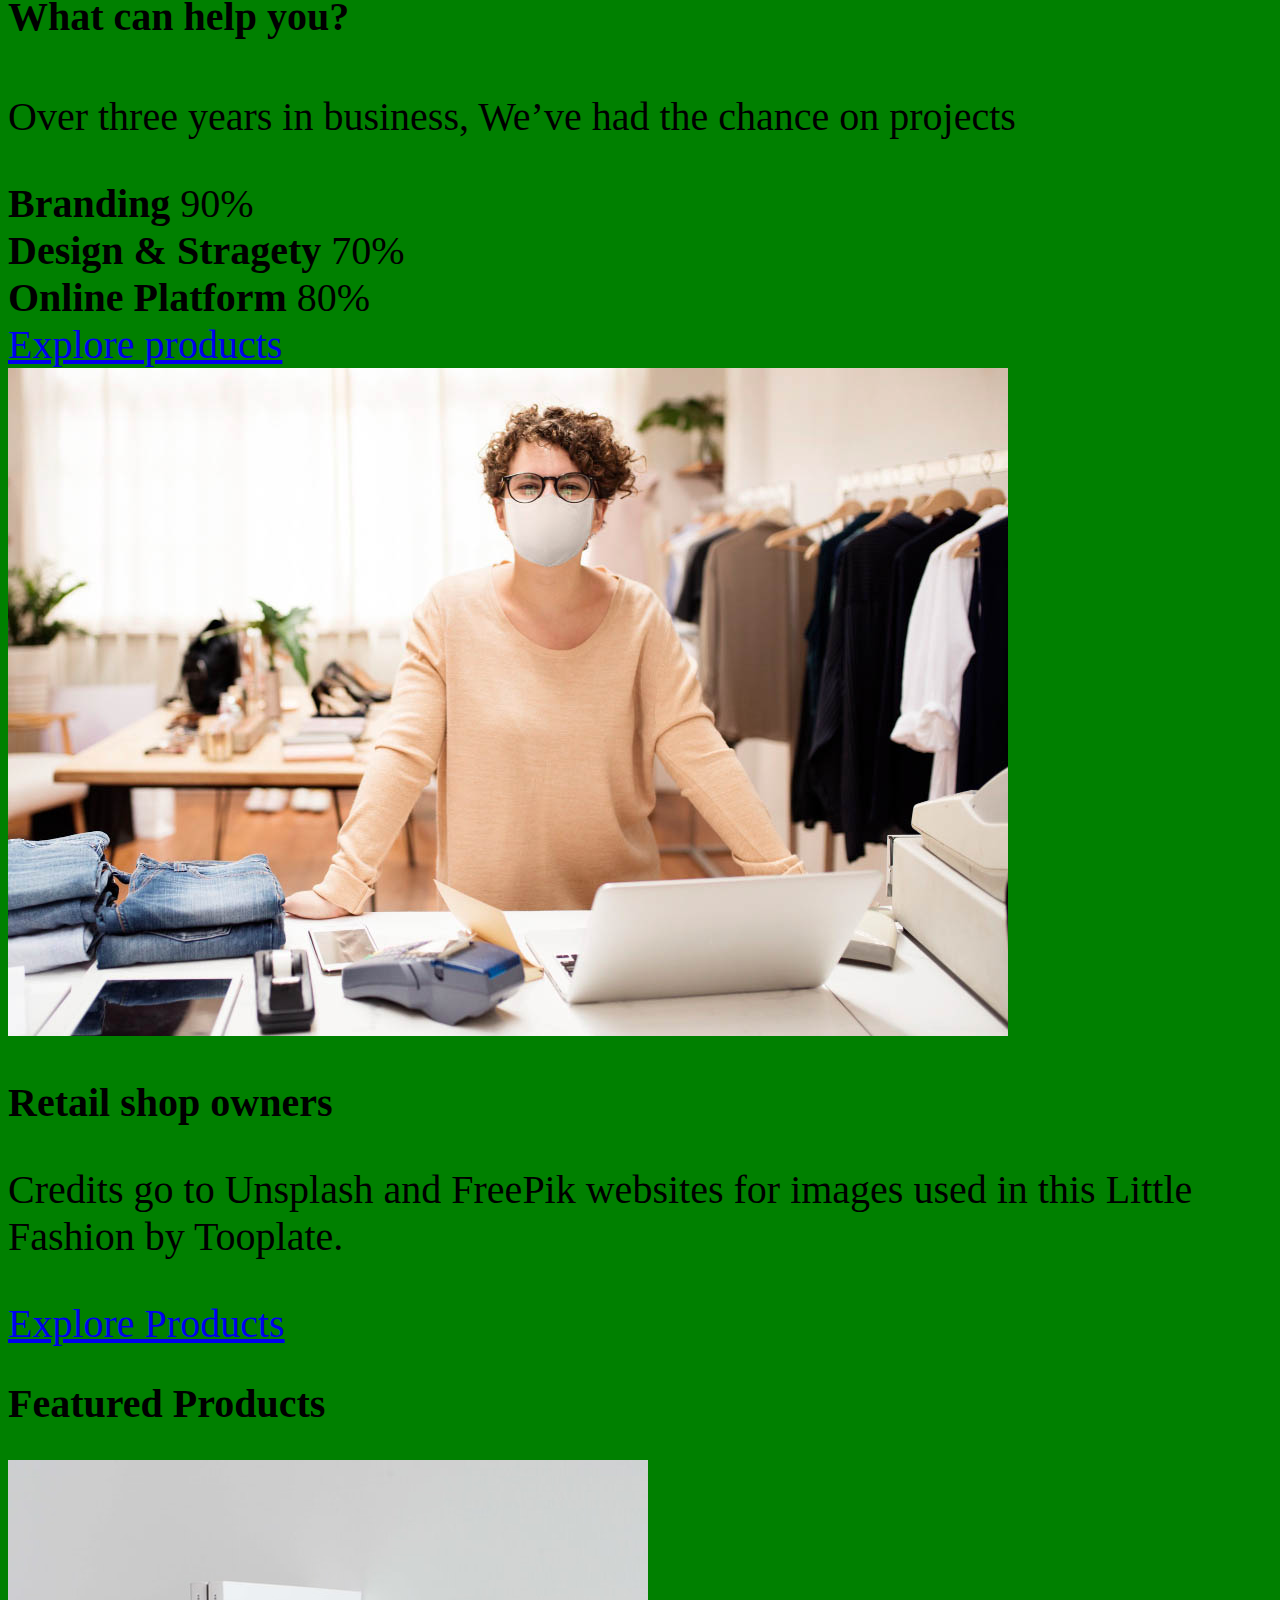
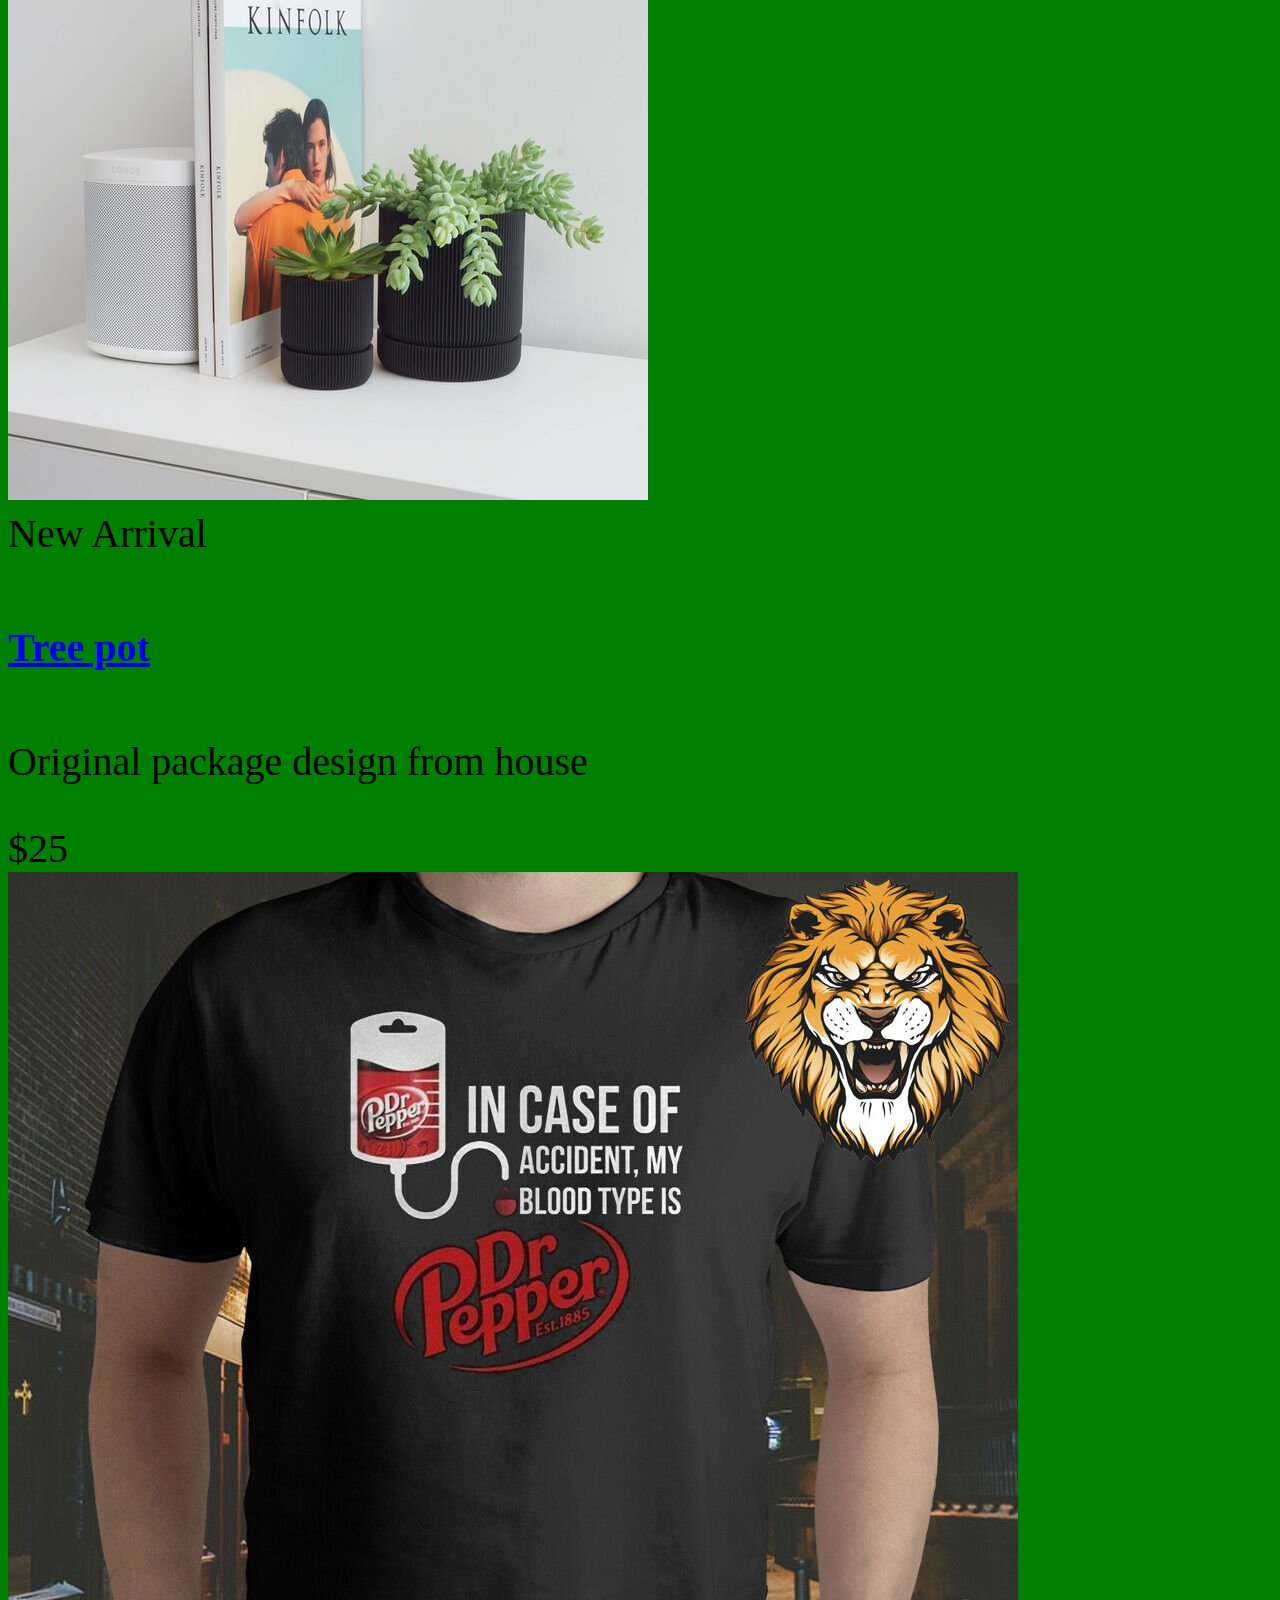
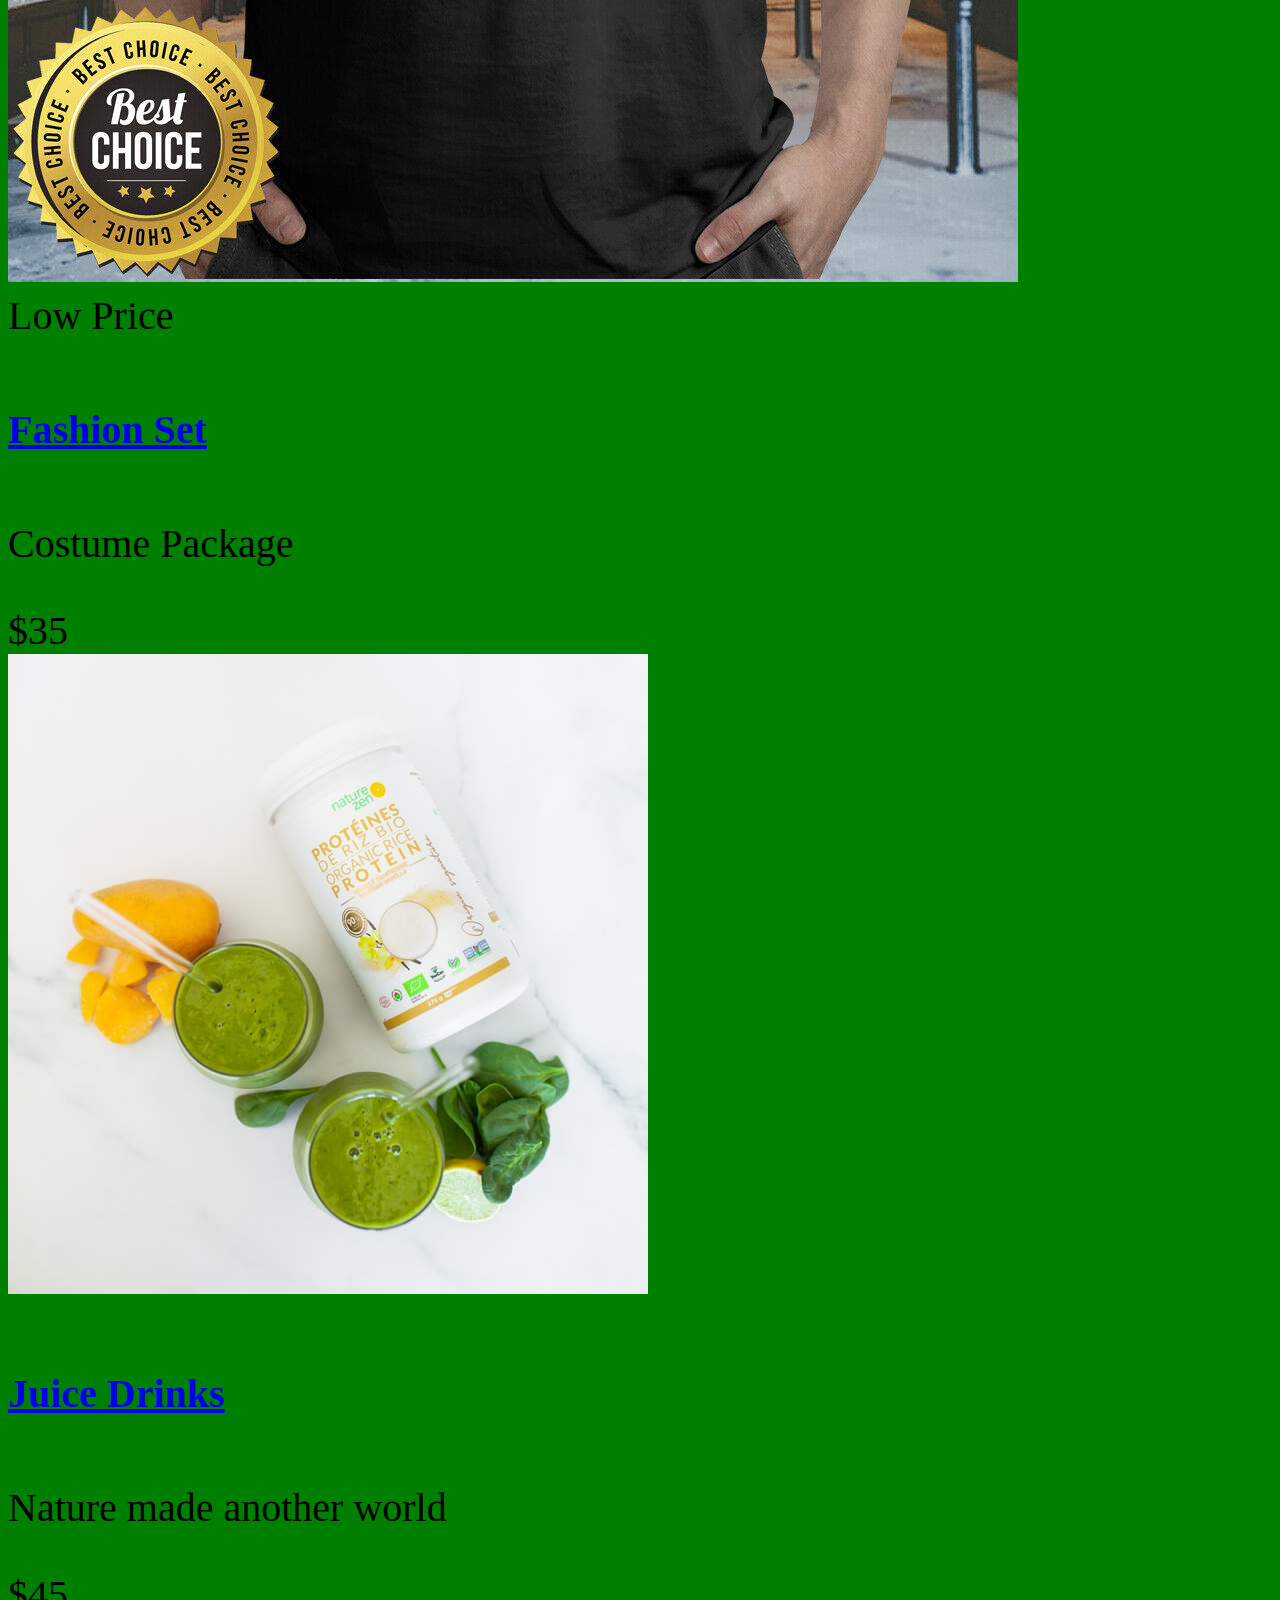
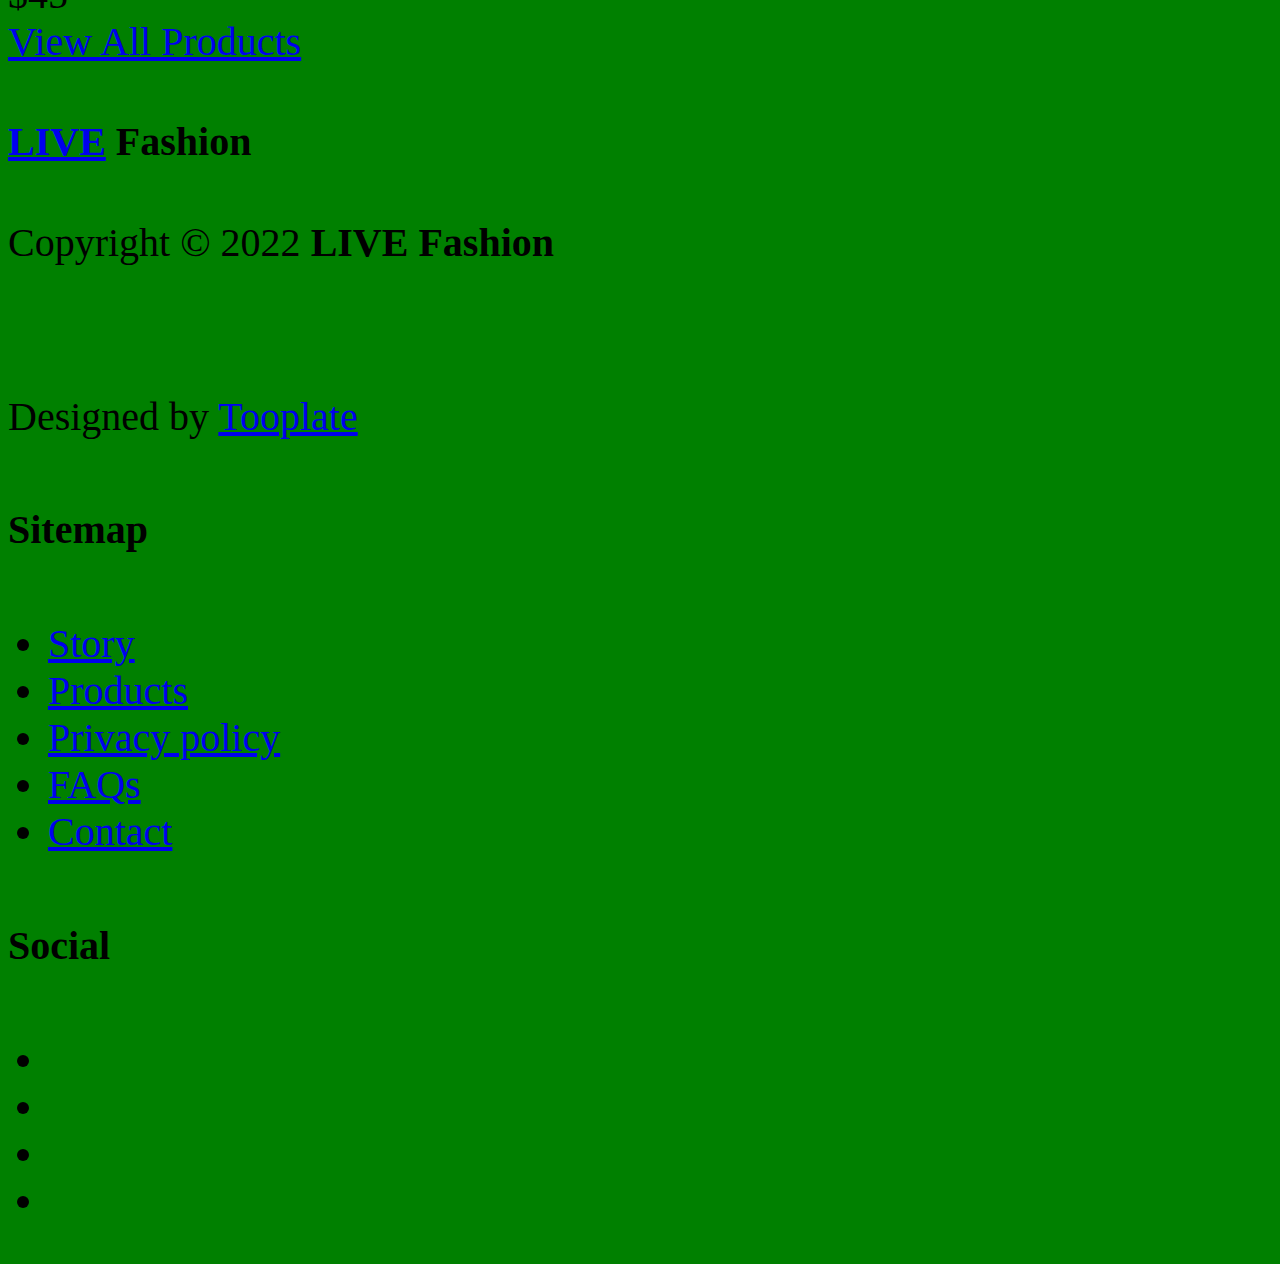
==== commit b577dc0d: "Update index.html" ====
--- a/2127_little_fashion/index.html
+++ b/2127_little_fashion/index.html
@@ -17,19 +17,7 @@
 
         <title>Tooplate's Rahul Fashion</title>
 
-        <!-- CSS FILES -->
-        <link rel="preconnect" href="https://fonts.googleapis.com">
-
-        <link rel="preconnect" href="https://fonts.gstatic.com" crossorigin>
-
-        <link href="https://fonts.googleapis.com/css2?family=Inter:wght@100;300;400;700;900&display=swap" rel="stylesheet">
-
-        <link href="css/bootstrap.min.css" rel="stylesheet">
-        <link href="css/bootstrap-icons.css" rel="stylesheet">
-
-        <link rel="stylesheet" href="css/slick.css"/>
-
-        <link href="css/tooplate-little-fashion.css" rel="stylesheet">
+     
 <!--
 
 Tooplate 2127 Rahul Fashion
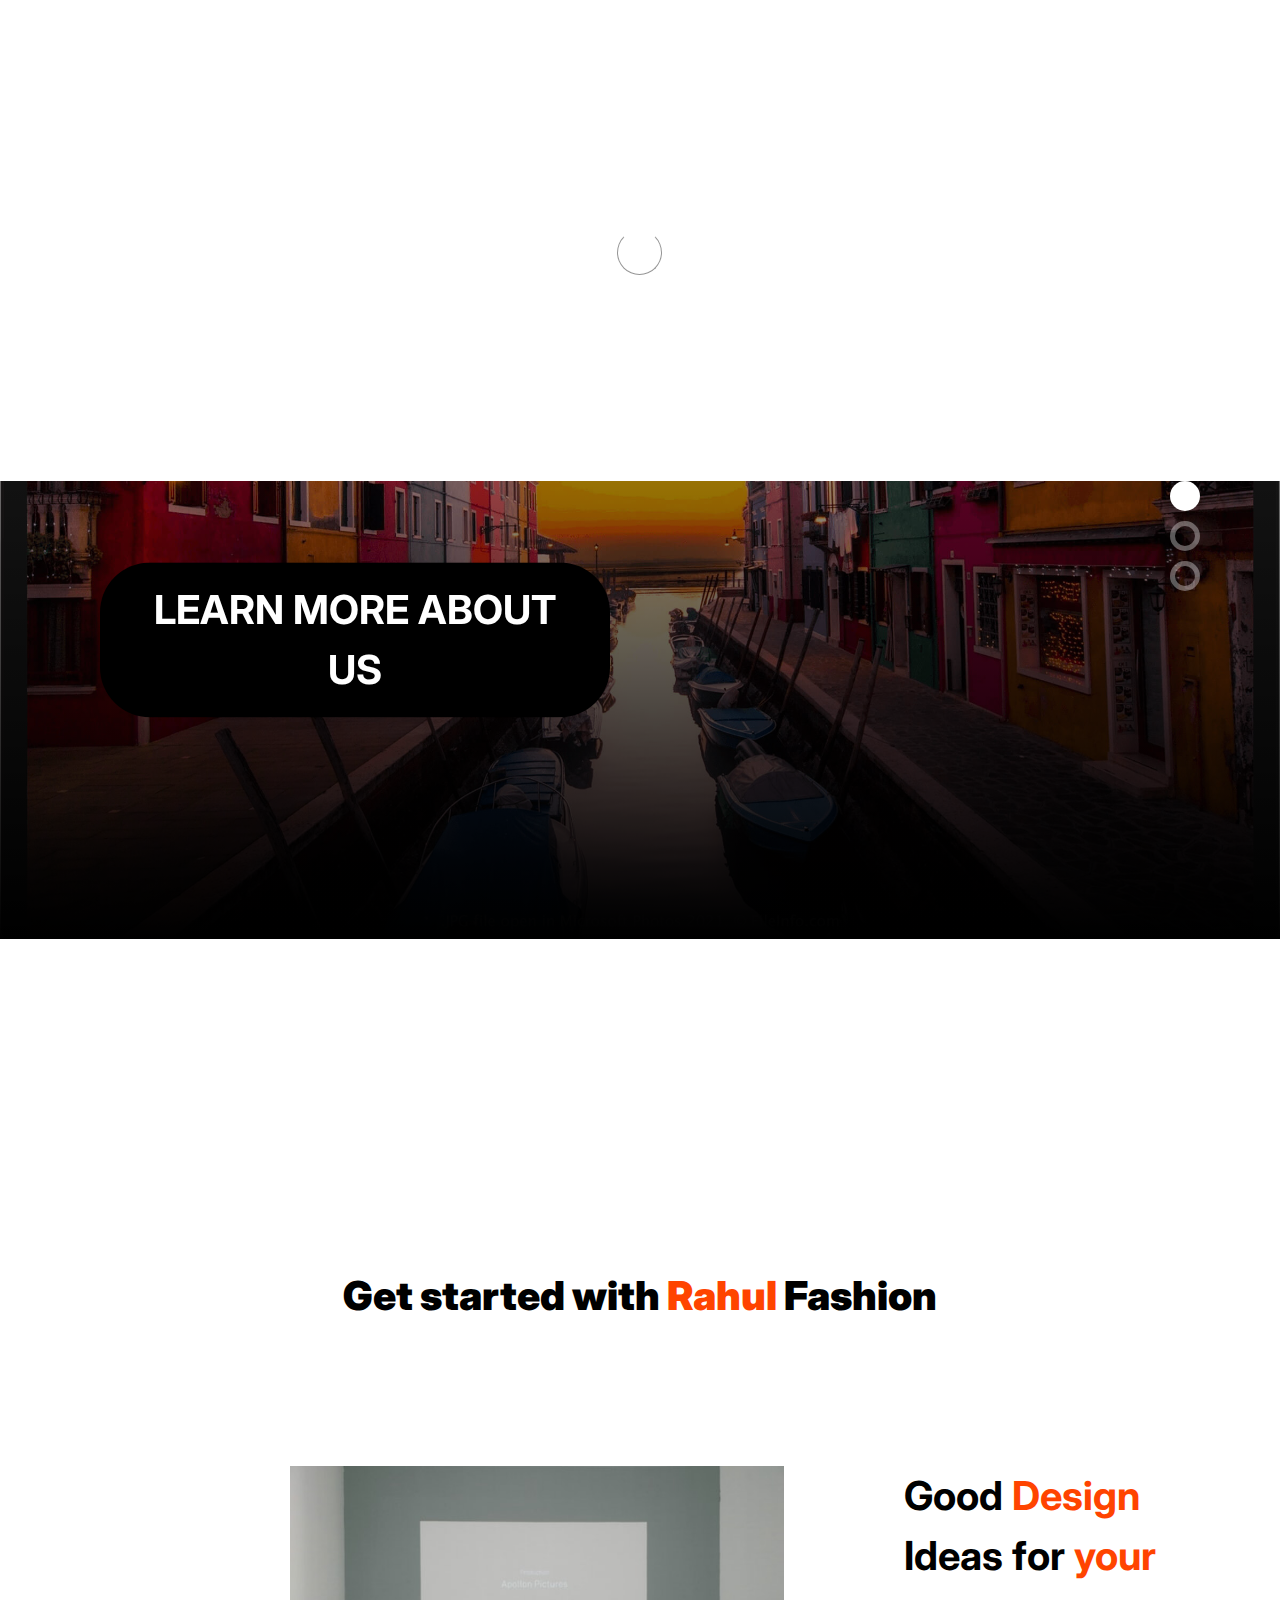
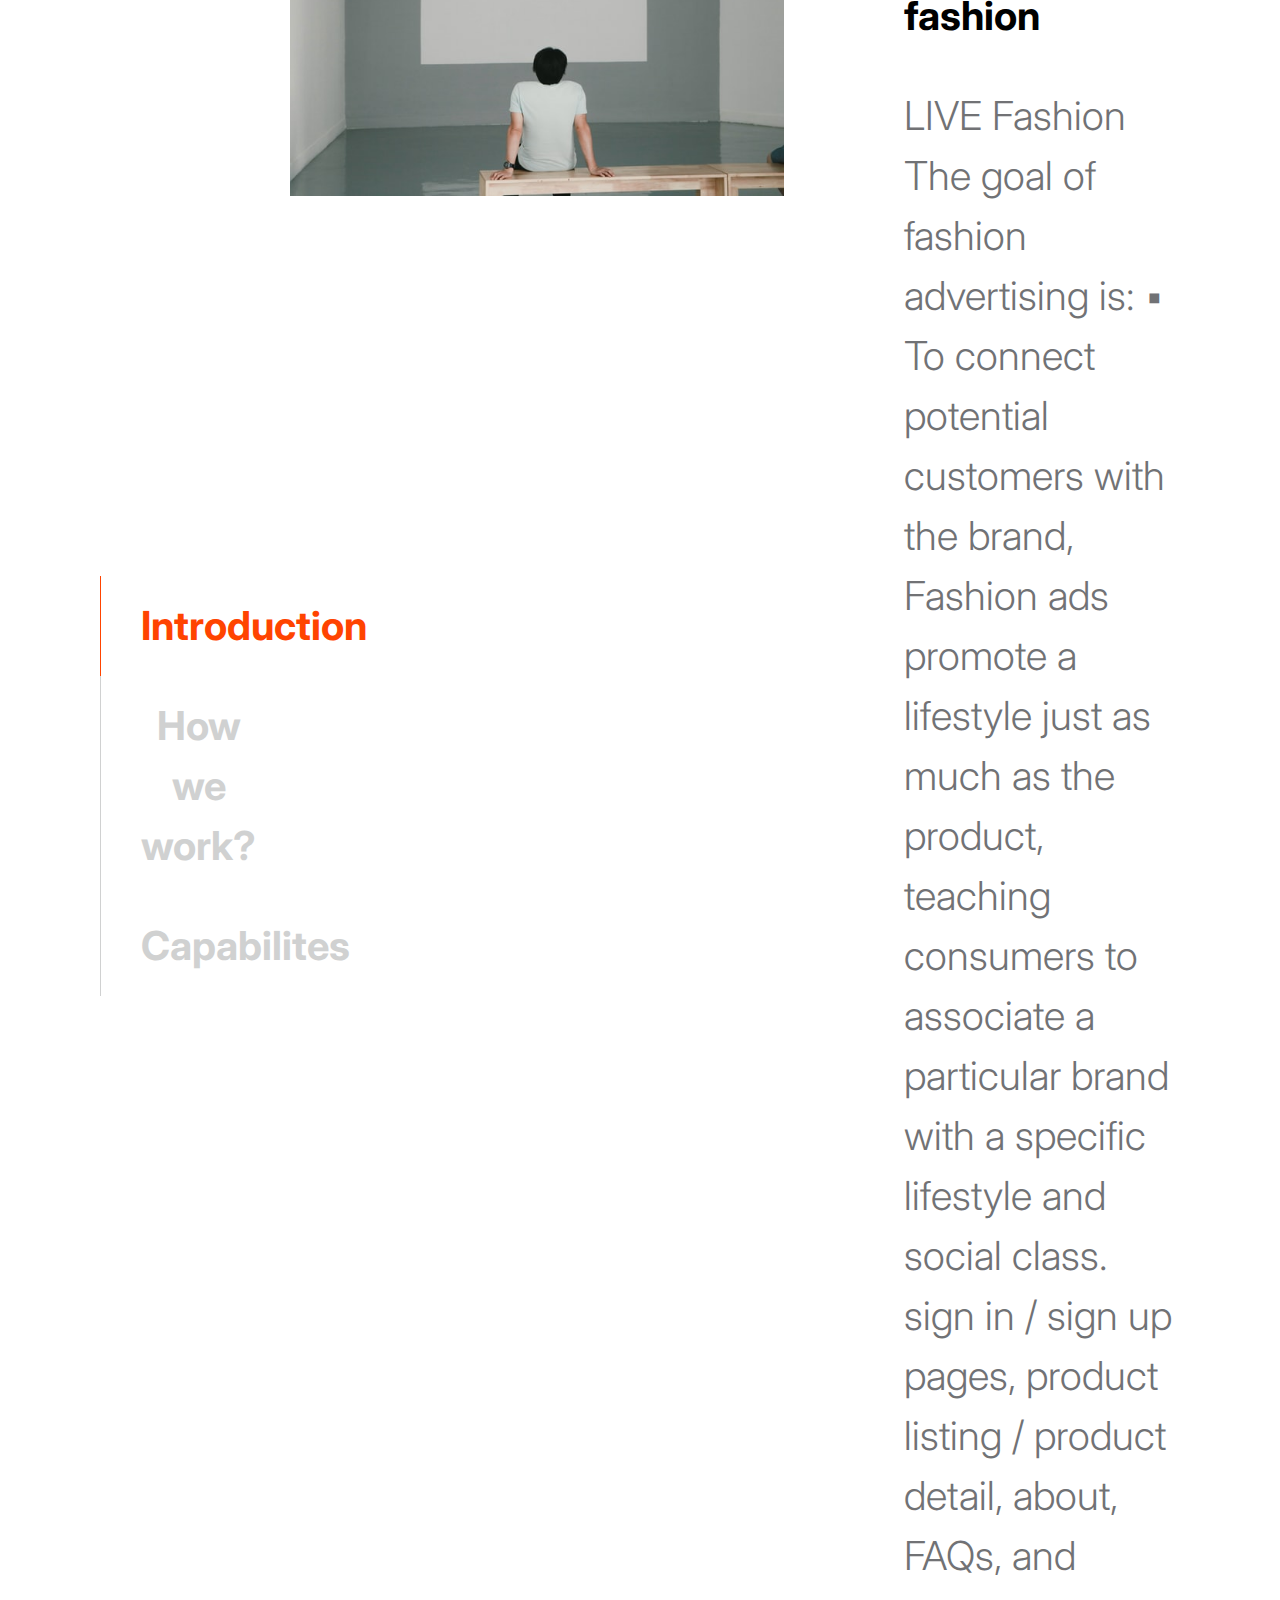
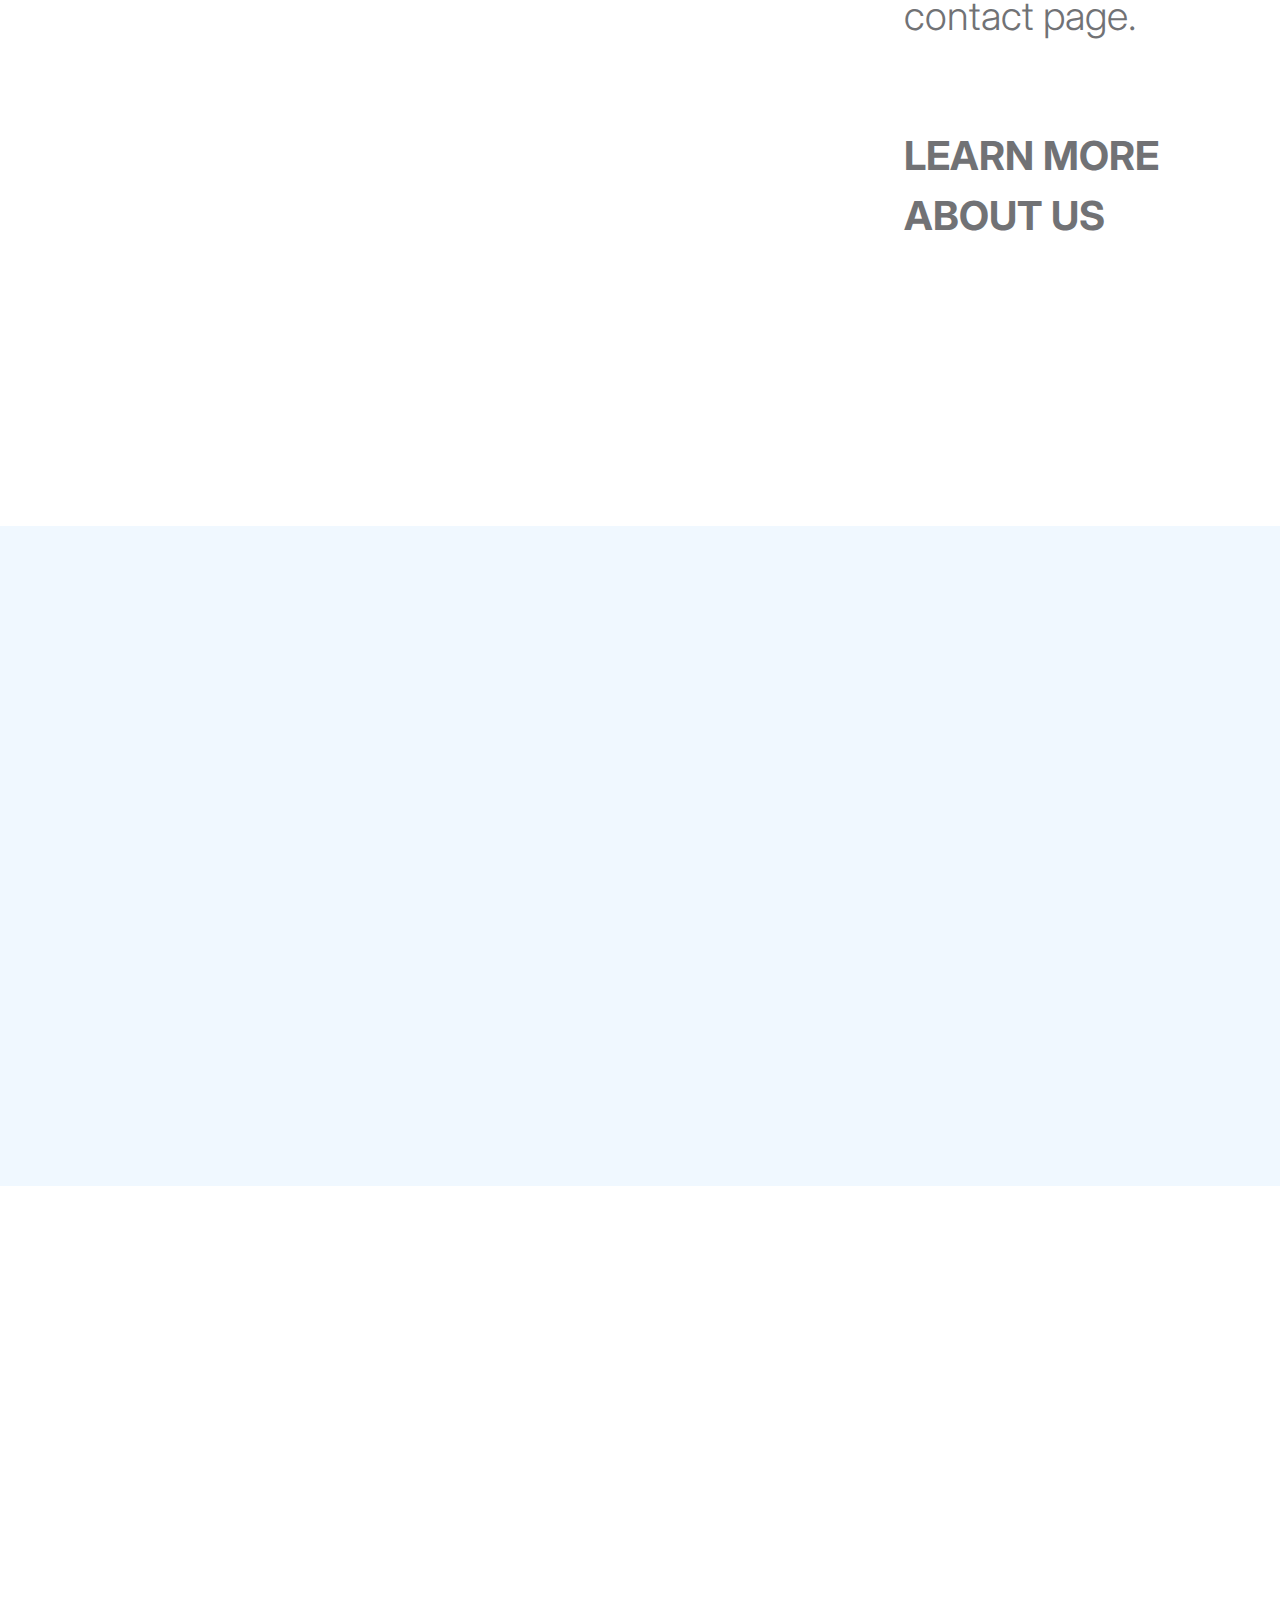
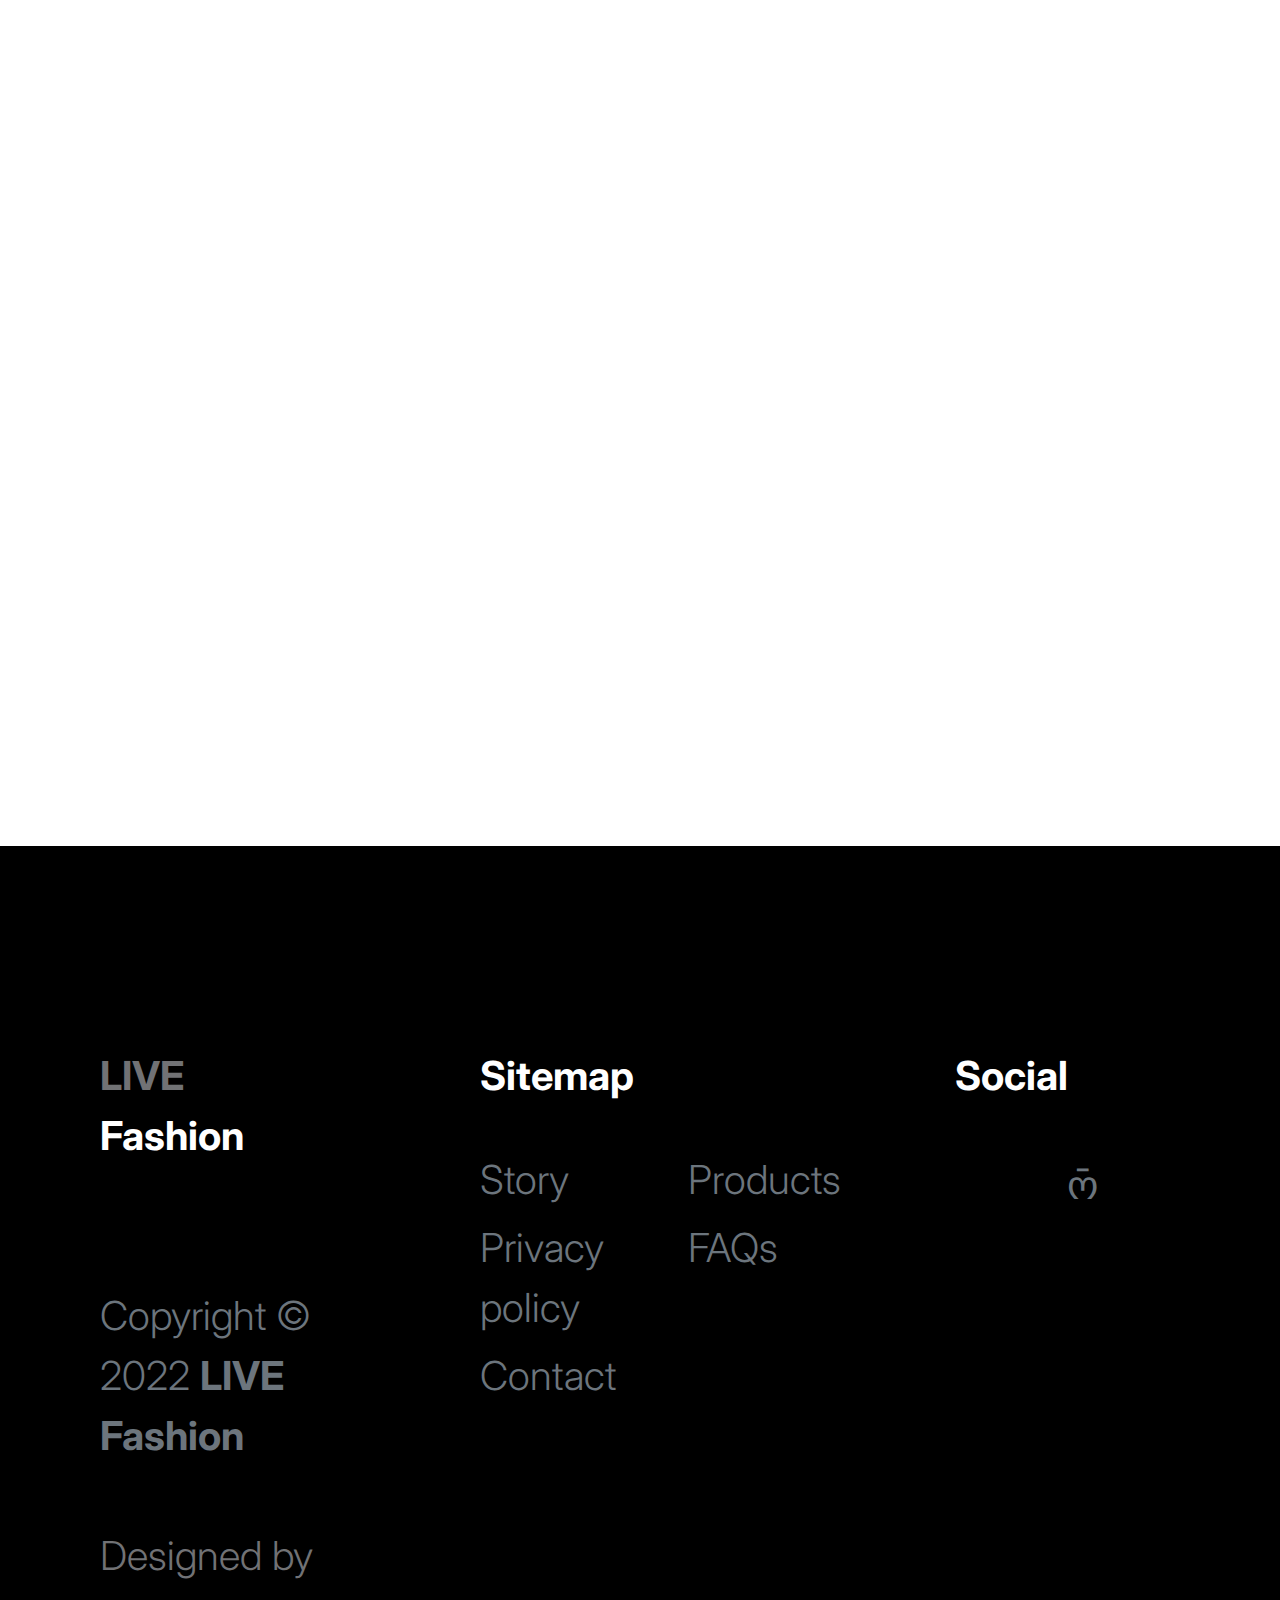
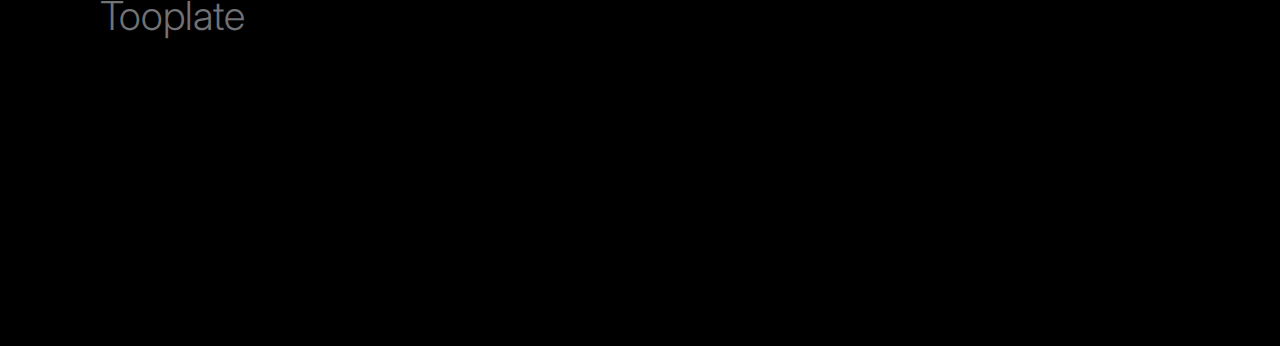
==== commit fd5d79a7: "Update index.html" ====
--- a/2127_little_fashion/index.html
+++ b/2127_little_fashion/index.html
@@ -14,9 +14,20 @@
 
         <meta name="description" content="">
         <meta name="author" content="">
-
         <title>Tooplate's Rahul Fashion</title>
-
+ <!-- CSS FILES -->
+        <link rel="preconnect" href="https://fonts.googleapis.com">
+
+        <link rel="preconnect" href="https://fonts.gstatic.com" crossorigin>
+
+        <link href="https://fonts.googleapis.com/css2?family=Inter:wght@100;300;400;700;900&display=swap" rel="stylesheet">
+
+        <link href="css/bootstrap.min.css" rel="stylesheet">
+        <link href="css/bootstrap-icons.css" rel="stylesheet">
+
+        <link rel="stylesheet" href="css/slick.css"/>
+
+        <link href="css/tooplate-little-fashion.css" rel="stylesheet">
      
 <!--
 
--- a/2127_little_fashion/css/tooplate-little-fashion.css
+++ b/2127_little_fashion/css/tooplate-little-fashion.css
@@ -0,0 +1,1182 @@
+/*
+
+Tooplate 2127 Little Fashion
+
+https://www.tooplate.com/view/2127-little-fashion
+
+*/
+
+
+/*---------------------------------------
+  CUSTOM PROPERTIES ( VARIABLES )             
+-----------------------------------------*/
+:root {
+  --white-color:                #FFFFFF;
+  --primary-color:              #FF4400;
+  --section-bg-color:           #f0f8ff;
+  --dark-color:                 #000000;
+  --grey-color:                 #d0d1d1;
+  --p-color:                    #717275;
+
+  --body-font-family:           'Inter', sans-serif;
+
+  --h5-font-size:               24px;
+  --p-font-size:                20px;
+  --copyright-text-font-size:   16px;
+  --product-link-font-size:     14px;
+  --custom-link-font-size:      12px;
+
+  --font-weight-thin:           100;
+  --font-weight-light:          300;
+  --font-weight-normal:         400;
+  --font-weight-bold:           700;
+  --font-weight-black:          900;
+}
+
+body,
+html {
+  height: 100%;
+}
+
+html {
+  scroll-behavior: smooth;
+}
+
+@media screen and (prefers-reduced-motion: reduce) {
+  html {
+    scroll-behavior: auto;
+  }
+}
+
+body {
+    background: var(--green-color);
+    font-family: var(--body-font-family);    
+    position: relative;
+}
+
+/*---------------------------------------
+  TYPOGRAPHY               
+-----------------------------------------*/
+
+h2,
+h3,
+h4,
+h5,
+h6 {
+  color: var(--dark-color);
+  line-height: inherit;
+}
+
+h1,
+h2,
+h3,
+h4,
+h5,
+h6 {
+  font-weight: var(--font-weight-bold);
+}
+
+h1,
+h2 {
+  font-weight: var(--font-weight-black);
+}
+
+h1 {
+  font-size: 64px;
+  line-height: normal;
+}
+
+h2 {
+  font-size: 42px;
+}
+
+h3 {
+  font-size: 36px;
+}
+
+h4 {
+  font-size: 32px;
+}
+
+h5 {
+  font-size: 24px;
+}
+
+h6 {
+  font-size: 20px;
+}
+
+p {
+  color: var(--p-color);
+  font-size: var(--p-font-size);
+  font-weight: var(--font-weight-light);
+}
+
+a, 
+button {
+  touch-action: manipulation;
+  transition: all 0.3s;
+}
+
+a {
+  color: var(--p-color);
+  text-decoration: none;
+}
+
+a:hover {
+  color: var(--primary-color);
+}
+
+.text-primary {
+  color: var(--primary-color) !important;
+}
+
+::selection {
+  background: var(--primary-color);
+  color: var(--white-color);
+}
+
+/*---------------------------------------
+  CUSTOM LINK               
+-----------------------------------------*/
+.custom-link {
+  color: var(--p-color);
+  font-size: var(--custom-link-font-size);
+  font-weight: var(--font-weight-bold);
+  text-transform: uppercase;
+  position: relative;
+}
+
+.custom-link i {
+  position: absolute;
+  opacity: 0;
+  bottom: 0;
+  left: 100%;
+  transition: all 0.3s;
+  line-height: normal;
+}
+
+.custom-link:hover i {
+  opacity: 1;
+  left: 101%;
+}
+
+.lead {
+  font-size: 1.5rem;
+  font-weight: var(--font-weight-thin);
+}
+
+b,
+strong {
+  font-weight: var(--font-weight-bold);
+}
+
+/*---------------------------------------
+  PRE LOADER               
+-----------------------------------------*/
+.preloader {
+  position: fixed;
+  top: 0;
+  left: 0;
+  width: 100%;
+  height: 100%;
+  z-index: 99999;
+  display: flex;
+  flex-flow: row nowrap;
+  justify-content: center;
+  align-items: center;
+  background: none repeat scroll 0 0 var(--white-color);
+}
+
+.spinner {
+  border: 1px solid transparent;
+  border-radius: 5px;
+  position: relative;
+}
+
+.spinner::before {
+  content: '';
+  box-sizing: border-box;
+  position: absolute;
+  top: 50%;
+  left: 50%;
+  width: 45px;
+  height: 45px;
+  margin-top: -10px;
+  margin-left: -23px;
+  border-radius: 50%;
+  border: 1px solid #959595;
+  border-top-color: var(--white-color);
+  animation: spinner .9s linear infinite;
+}
+
+@keyframes spinner {
+  to {transform: rotate(360deg);}
+}
+
+/*---------------------------------------
+  CUSTOM BUTTON & ICON              
+-----------------------------------------*/
+.custom-btn {
+  background: var(--dark-color);
+  border-radius: 50px;
+  color: var(--white-color);
+  font-size: var(--copyright-text-font-size);
+  text-transform: uppercase;
+  padding: 16.50px 20px;
+}
+
+.social-btn {
+  background: transparent;
+  border: 1px solid var(--grey-color);
+  color: var(--dark-color);
+  text-transform: none;
+}
+
+.social-btn:hover {
+  border-color: transparent;
+}
+
+.cart-form-select {
+  border-radius: 0;
+  padding-top: 15px;
+  padding-bottom: 15px;
+}
+
+.cart-btn {
+  border-radius: 0;
+  width: 100%;
+  font-size: var(--product-link-font-size);
+}
+
+.custom-btn:hover,
+.slick-slideshow .custom-btn:hover {
+  background: var(--primary-color);
+  color: var(--white-color);
+}
+
+.custom-icon {
+  color: var(--p-color);
+  font-size: 24px;
+}
+
+.custom-icon {
+  display: inline-block;
+  vertical-align: middle;
+}
+
+.bi-bag.custom-icon {
+  font-size: 17px;
+}
+
+.featured-icon {
+  color: var(--grey-color);
+  font-size: 52px;
+}
+
+/*---------------------------------------
+  DIV SEPARATOR               
+-----------------------------------------*/
+.div-separator {
+  position: relative;
+}
+
+.div-separator::before {
+  content: "";
+  height: 1px;
+  background: var(--grey-color);
+  display: block;
+  width: 100%;
+}
+
+.div-separator span {
+  position: absolute;
+  top: 50%;
+  margin-left: -22.5px;
+  left: 50%;
+  text-align: center;
+  background: var(--white-color);
+  margin-top: -11px;
+  color: var(--dark-color);
+  font-weight: var(--font-weight-bold);
+  font-size: 14px;
+  width: 35px;
+  text-transform: uppercase;
+}
+
+/*---------------------------------------
+  FULL IMAGE               
+-----------------------------------------*/
+.full-image-img {
+  display: block;
+  position: absolute;
+  z-index: -1;
+  right: 0;
+  width: 100%;
+  bottom: -120px;
+  min-width: 650px;
+}
+
+@media (min-width: 1600px) {
+  .full-image-img {
+    bottom: -200px;
+  }
+}
+
+/*---------------------------------------
+  NAVIGATION               
+-----------------------------------------*/
+.navbar {
+  background: var(--white-color);
+  position: fixed;
+  top: 0;
+  right: 0;
+  left: 0;
+  padding: 25px 0;
+  z-index: 2;
+  will-change: transform;
+  transition: transform 300ms linear;
+}
+
+.navbar span, h2 span, h4 span {
+	color: var(--primary-color);
+}
+
+.navbar.headroom--not-top {
+  padding: 20px 0;
+}
+
+.headroom--pinned {
+  transform: translate(0, 0);
+}
+
+.headroom--unpinned {
+  transform: translate(0, -150%);
+}
+
+.navbar-brand {
+  color: var(--dark-color);
+  font-size: 24px;
+  font-weight: var(--font-weight-light);
+  margin: 0;
+  padding: 0;
+}
+
+.navbar-expand-lg .navbar-nav .nav-link {
+  display: inline-block;
+  padding: 0;
+  margin-right: 1.5rem;
+  margin-left: 1.5rem;
+}
+
+.nav-link {
+  color: var(--p-color);
+  font-size: 16px;
+  position: relative;
+}
+
+.navbar .nav-link::after {
+  position: absolute;
+  top: 100%;
+  left: 0;
+  width: 100%;
+  height: 2px;
+  background: var(--grey-color);
+  content: '';
+  opacity: 0;
+  -webkit-transition: opacity 0.3s, -webkit-transform 0.3s;
+  -moz-transition: opacity 0.3s, -moz-transform 0.3s;
+  transition: opacity 0.3s, transform 0.3s;
+  -webkit-transform: translateY(10px);
+  -moz-transform: translateY(10px);
+  transform: translateY(10px);
+}
+
+.navbar .nav-link.active::after, 
+.navbar .nav-link:hover::after {
+  opacity: 1;
+  -webkit-transform: translateY(0px);
+  -moz-transform: translateY(0px);
+  transform: translateY(0px);
+}
+
+.navbar .nav-link.active,
+.navbar .nav-link:hover {
+  color: var(--primary-color);
+}
+
+.nav-link:focus, 
+.nav-link:hover {
+  color: var(--p-color);
+}
+
+.navbar-toggler {
+  border: 0;
+  padding: 0;
+  cursor: pointer;
+  margin: 0;
+  width: 30px;
+  height: 35px;
+  outline: none;
+}
+
+.navbar-toggler:focus {
+  outline: none;
+  box-shadow: none;
+}
+
+.navbar-toggler[aria-expanded="true"] .navbar-toggler-icon {
+  background: transparent;
+}
+
+.navbar-toggler[aria-expanded="true"] .navbar-toggler-icon:before,
+.navbar-toggler[aria-expanded="true"] .navbar-toggler-icon:after {
+  transition: top 300ms 50ms ease, -webkit-transform 300ms 350ms ease;
+  transition: top 300ms 50ms ease, transform 300ms 350ms ease;
+  transition: top 300ms 50ms ease, transform 300ms 350ms ease, -webkit-transform 300ms 350ms ease;
+  top: 0;
+}
+
+.navbar-toggler[aria-expanded="true"] .navbar-toggler-icon:before {
+  transform: rotate(45deg);
+}
+
+.navbar-toggler[aria-expanded="true"] .navbar-toggler-icon:after {
+  transform: rotate(-45deg);
+}
+
+.navbar-toggler .navbar-toggler-icon {
+  background: var(--dark-color);
+  transition: background 10ms 300ms ease;
+  display: block;
+  width: 30px;
+  height: 2px;
+  position: relative;
+}
+
+.navbar-toggler .navbar-toggler-icon::before,
+.navbar-toggler .navbar-toggler-icon::after {
+  transition: top 300ms 350ms ease, -webkit-transform 300ms 50ms ease;
+  transition: top 300ms 350ms ease, transform 300ms 50ms ease;
+  transition: top 300ms 350ms ease, transform 300ms 50ms ease, -webkit-transform 300ms 50ms ease;
+  position: absolute;
+  right: 0;
+  left: 0;
+  background: var(--dark-color);
+  width: 30px;
+  height: 2px;
+  content: '';
+}
+
+.navbar-toggler .navbar-toggler-icon:before {
+  top: -8px;
+}
+
+.navbar-toggler .navbar-toggler-icon:after {
+  top: 8px;
+}
+
+/*---------------------------------------
+  SITE HEADER              
+-----------------------------------------*/
+.site-header {
+  background-color: var(--section-bg-color);
+  position: relative;
+  overflow: hidden;
+  margin-top: 86px;
+}
+
+.site-header.section-padding {
+  padding-top: 7rem;
+  padding-bottom: 7rem;
+}
+
+.site-header.section-padding-img {
+  padding-top: 10rem;
+  padding-bottom: 10rem;
+}
+
+.header-image {
+  position: absolute;
+  top: 0;
+  right: 0;
+  width: 50%;
+  height: 100%;
+  object-fit: cover;
+}
+
+/*---------------------------------------
+  SLICK SLIDESHOW               
+-----------------------------------------*/
+@media (min-width: 992px) {
+  .slick-slideshow {
+    height: 100vh;
+  }
+}
+
+.slick-slideshow {
+  margin-top: 86px;
+}
+
+.slick-title {
+  color: var(--white-color);
+}
+
+.slick-custom {
+  position: relative;
+}
+
+.slick-custom img {
+  width: 100%;
+  object-fit: cover;
+}
+
+.slick-bottom {
+  background: linear-gradient(to top, var(--dark-color), transparent 90%);
+  position: absolute;
+  z-index: 2;
+  bottom: 0;
+  right: 0;
+  left: 0;
+  width: 100%;
+  height: 100%;
+}
+
+.slick-bottom .container {
+  position: absolute;
+  top: 40%;
+  left: 50%;
+  transform: translate(-50%, -40%);
+}
+
+.slick-overlay {
+  background: linear-gradient(to top, #000, transparent 120%);
+  position: absolute;
+  top: 0;
+  right: 0;
+  bottom: 0;
+  left: 0;
+}
+
+.slick-slideshow .custom-btn {
+  font-weight: var(--font-weight-bold);
+  display: inline-block;
+  padding-right: 32px;
+  padding-left: 32px;
+}
+
+@media (min-width: 576px) {
+  .slick-slideshow .slick-dots {
+    max-width: 540px;
+  }
+}
+
+@media (min-width: 768px) {
+  .slick-slideshow .slick-dots {
+    max-width: 720px;
+  }
+}
+
+@media (min-width: 992px) {
+  .slick-slideshow .slick-dots {
+    max-width: 960px;
+  }
+}
+
+@media (min-width: 1200px) {
+  .slick-slideshow .slick-dots {
+    max-width: 1140px;
+  }
+}
+
+@media (min-width: 1400px) {
+  .slick-slideshow .slick-dots {
+    max-width: 1320px;
+  }
+}
+
+.slick-slideshow .slick-dots {
+  position: absolute;
+  z-index: 2;
+  top: 50%;
+  left: 0;
+  right: 0;
+  transform: translate(0, -50%);
+  margin: 0 auto;
+  padding: 0;
+}
+
+.slick-slideshow .slick-dots li {
+  background: transparent;
+  border: 5px solid rgba(255, 255, 255, 0.35);
+  border-radius: 100%;
+  display: block;
+  width: 30px;
+  height: 30px;
+  margin: 10px;
+  padding: 5px;
+  margin-left: auto;
+  cursor: pointer;
+}
+
+.slick-slideshow .slick-dots button {
+  background: transparent;
+  border: none;
+  color: transparent;
+  display: block;
+  width: 100%;
+  height: 0;
+  margin: 0;
+  padding: 0;
+  outline: none;
+  height: 0;
+}
+
+.slick-slideshow .slick-dots li:hover,
+.slick-slideshow .slick-dots .slick-active {
+  background: var(--white-color);
+}
+
+/*---------------------------------------
+  CUSTOM CIRCLE IMAGES               
+-----------------------------------------*/
+
+.custom-circle-image {
+  border-radius: 100px;
+  width: 55px;
+  height: 55px;
+}
+
+.custom-circle-image.team-image {
+  width: 85px;
+  height: 85px;
+}
+
+/*---------------------------------------
+  TESTIMONIAL               
+-----------------------------------------*/
+.slick-testimonial .slick-list,
+.slick-testimonial .slick-track {
+  height: 100%;
+}
+
+.slick-testimonial {
+  margin: auto;
+}
+
+.slick-testimonial-caption {
+  quotes: '❝' '❞';
+  position: relative;
+  padding: 5rem 7rem;
+}
+
+.slick-testimonial-caption::before {
+  content: open-quote;
+  display: inline-block;
+  color: var(--primary-color);
+  font-family: auto;
+  font-size: 100px;
+  height: 0;
+  position: absolute;
+  top: 0;
+  left: 0;
+}
+
+.slick-testimonial .slick-dots {
+  text-align: center;
+}
+
+.slick-testimonial .slick-dots li {
+  background: var(--grey-color);
+  display: inline-block;
+  vertical-align: top;
+  width: 16%;
+  height: 1px;
+}
+
+.slick-testimonial .slick-dots button {
+  background: transparent;
+  border: none;
+  color: transparent;
+  display: block;
+  width: 100%;
+  height: 0;
+  margin: 0;
+  padding: 0;
+}
+
+.slick-testimonial .slick-dots li:hover,
+.slick-testimonial .slick-dots .slick-active {
+  background: var(--dark-color);
+}
+
+/*---------------------------------------
+  SECTION               
+-----------------------------------------*/
+section {
+  content-visibility: auto;
+  contain-intrinsic-size: 700px;
+}
+
+.section-padding {
+  padding-top: 7rem;
+  padding-bottom: 7rem;
+}
+
+.featured {
+  background: var(--section-bg-color);
+}
+
+/*---------------------------------------
+  ABOUT               
+-----------------------------------------*/
+.about .nav-pills .nav-item {
+  width: 100%;
+}
+
+.about .nav-pills .nav-link {
+  color: var(--grey-color);
+  font-size: 18px;
+  font-weight: var(--font-weight-bold);
+  border-left: 1px solid var(--grey-color);
+  border-radius: 0;
+  padding-right: 0;
+}
+
+.about .nav-pills .nav-link:hover,
+.about .nav-pills .nav-link.active, 
+.about .nav-pills .show>.nav-link {
+  background: transparent;
+  border-left-color: var(--primary-color);
+  color: var(--primary-color);
+}
+
+/*---------------------------------------
+  FAQ ACCORDION               
+-----------------------------------------*/
+.accordion-item {
+  background-color: transparent;
+  border-top: 0;
+  border-right: 0;
+  border-left: 0;
+}
+
+.accordion-button {
+  background-color: transparent;
+  box-shadow: none;
+}
+
+.accordion-button:not(.collapsed) {
+  background: transparent;
+  box-shadow: none;
+}
+
+button:focus:not(:focus-visible) {
+  border-color: transparent;
+  box-shadow: none;
+}
+
+.accordion-body {
+  border-top: 1px solid rgba(0,0,0,.125);
+}
+
+.accordion-button {
+  font-size: 1.5rem;
+  font-weight: var(--font-weight-normal);
+  padding-top: 1.5rem;
+  padding-right: 0;
+  padding-bottom: 1.5rem;
+  padding-left: 0;
+}
+
+.accordion-body {
+  padding: 2rem 0;
+}
+
+/*---------------------------------------
+  TEAM MEMBERS               
+-----------------------------------------*/
+.team {
+  background: var(--grey-color);
+}
+
+.team-thumb {
+  background: var(--white-color);
+  position: relative;
+  border-radius: .25rem;
+  padding: 42px 32px;
+}
+
+.team-info {
+  width: 100%;
+}
+
+.custom-modal-btn {
+  background: var(--grey-color);
+  color: var(--white-color);
+  position: absolute;
+  top: 0;
+  right: 0;
+  bottom: 0;
+  margin: auto 32px;
+  width: 42px;
+  height: 42px;
+}
+
+.modal-body {
+  padding: 4rem;
+}
+
+.modal-header {
+  padding-top: 7rem;
+  padding-bottom: 5rem;
+}
+
+.modal-header .btn-close {
+  position: absolute;
+  top: 0;
+  right: 0;
+  font-size: 24px;
+  margin: 32px;
+}
+
+#cart-modal .modal-header .btn-close {
+  z-index: 2;
+  margin: 22px;
+}
+
+#cart-modal .modal-header {
+  border-bottom: 0;
+  padding: 0;
+}
+
+#cart-modal .modal-footer {
+  padding: 2rem 4rem;
+}
+
+/*---------------------------------------
+  SKILL - PROGRESS BAR               
+-----------------------------------------*/
+.skill-thumb strong {
+  display: inline-block;
+  margin-bottom: 6px;
+}
+
+.skill-thumb span {
+  color: var(--dark-color);
+  font-size: 24px;
+  font-weight: var(--font-weight-bold);
+}
+
+.skill-thumb .progress {
+  background: var(--white-color);
+  box-shadow: none;
+  border-radius: 100px;
+  height: 1px;
+  margin-bottom: 16px;
+}
+
+.skill-thumb .progress .progress-bar-primary {
+  background: var(--grey-color);
+}
+
+/*---------------------------------------
+  PRODUCT               
+-----------------------------------------*/
+.front-product {
+  background: var(--section-bg-color);
+}
+
+.product-thumb {
+  background: var(--white-color);
+  position: relative;
+  transition: all 0.5s ease-out;
+}
+
+.product-image {
+  transition: all 0.5s ease-out;
+}
+
+.product-thumb:hover .product-image {
+  box-shadow: 0 1rem 3rem rgba(0,0,0,.175);
+}
+
+.product-top {
+  position: absolute;
+  top: 0;
+  right: 0;
+  left: 0;
+  margin: 20px;
+}
+
+.product-info {
+  padding: 30px 20px;
+}
+
+.product-description,
+.product-cart-thumb {
+  padding: 0 20px;
+}
+
+.product-icon {
+  color: var(--white-color);
+}
+
+.product-title-link {
+  color: var(--dark-color);
+}
+
+.product-additional-link {
+  display: inline-block;
+  vertical-align: top;
+  font-size: var(--product-link-font-size);
+  margin-top: 32px;
+  margin-right: 12px;
+}
+
+.product-alert {
+  background: var(--white-color);
+  color: var(--p-color);
+  font-size: var(--custom-link-font-size);
+  font-weight: var(--font-weight-bold);
+  padding: 3px 10px;
+}
+
+.product-p {
+  font-size: var(--product-link-font-size);
+}
+
+.view-all {
+  text-transform: uppercase;
+  color: var(--p-color);
+  font-size: 13px;
+  font-weight: var(--font-weight-bold);
+  border-bottom: 2px solid var(--grey-color);
+  padding-bottom: 6px;
+}
+
+/*---------------------------------------
+  CONTACT              
+-----------------------------------------*/
+.contact-info {
+  padding: 40px;
+}
+
+.contact-form .form-control {
+  border-color: var(--grey-color);
+  font-weight: var(--font-weight-normal);
+}
+
+.form-floating>label {
+  color: var(--grey-color);
+  font-weight: var(--font-weight-normal);
+}
+
+.contact-form button[type='submit'] {
+  background: var(--dark-color);
+  border: none;
+  border-radius: 100px;
+  color: var(--white-color);
+  font-weight: var(--font-weight-bold);
+  text-transform: uppercase;
+  padding: 16px;
+}
+
+.contact-form button[type='submit']:hover {
+  background: var(--primary-color);
+}
+
+/*---------------------------------------
+  SITE FOOTER               
+-----------------------------------------*/
+.site-footer {
+  background: var(--dark-color);
+  padding-top: 5rem;
+  padding-bottom: 5rem;
+}
+
+.footer-menu {
+  margin: 0;
+  padding: 0;
+}
+
+.footer-menu-item {
+  display: block;
+  width: 50%;
+}
+
+.footer-menu-link {
+  color: #6c757d;
+  font-weight: var(--font-weight-light);
+  display: inline-block;
+  vertical-align: top;
+  margin-top: 4px;
+  margin-bottom: 4px;
+}
+
+.site-footer .social-icon-link {
+  margin-top: 4px;
+}
+
+.site-footer .social-icon-link:hover,
+.footer-menu-link:hover {
+  color: var(--white-color);
+}
+
+.copyright-text {
+  font-size: var(--copyright-text-font-size);
+}
+
+/*---------------------------------------
+  SOCIAL ICON               
+-----------------------------------------*/
+.social-icon {
+  margin: 0;
+  padding: 0;
+}
+
+.social-icon li {
+  list-style: none;
+  display: inline-block;
+  vertical-align: top;
+}
+
+.social-icon-link {
+  color: #6c757d;
+  font-size: 1rem;
+  display: inline-block;
+  vertical-align: top;
+  margin-bottom: 4px;
+  margin-right: 15px;
+}
+
+.social-icon-link:hover {
+  color: var(--primary-color);
+}
+
+/*---------------------------------------
+  RESPONSIVE STYLES               
+-----------------------------------------*/
+@media screen and (max-width: 1200px) {
+  h1 {
+    font-size: 62px;
+  }
+}
+
+@media screen and (max-width: 991px) {
+  h1 {
+    font-size: 42px;
+    margin-bottom: 0;
+  }
+
+  h2 {
+    font-size: 36px;
+  }
+
+  h3 {
+    font-size: 32px;
+  }
+
+  h4 {
+    font-size: 28px;
+  }
+
+  h5 {
+    font-size: 24px;
+  }
+
+  h6 {
+    font-size: 20px;
+  }
+
+  .lead {
+    font-size: 16px;
+  }
+
+  .navbar-expand-lg .navbar-nav .nav-link {
+    margin-top: 1rem;
+  }
+
+  .site-header {
+    background-position: bottom;
+  }
+
+  #cart-modal .modal-header .btn-close {
+    margin: 22px 14px;
+  }
+
+  .custom-btn {
+    font-size: 14px;
+    padding: 13.5px 20px;
+  }
+
+  .slick-slideshow .custom-btn {
+    padding-right: 27px;
+    padding-left: 27px;
+  }
+
+  .social-login,
+  .div-separator {
+    width: 75% !important;
+  }
+
+  #cart-modal .modal-footer .row {
+    width: 100% !important;
+  }
+
+  .site-header.section-padding,
+  .section-padding {
+    padding-top: 4rem;
+    padding-bottom: 4rem;
+  }
+
+  .site-header-image.section-padding {
+    padding-bottom: 0;
+  }
+
+  .header-info {
+    padding-top: 50px;
+    padding-bottom: 100px;
+  }
+
+  .header-image {
+    position: relative;
+    top: auto;
+    bottom: 0;
+    left: 0;
+    width: auto;
+    height: auto;
+  }
+
+  .slick-testimonial-caption {
+    padding: 6rem 3rem 4rem 3rem;
+  }
+
+  .slick-slideshow .slick-dots li {
+    width: 25px;
+    height: 25px;
+  }
+
+  .modal-header {
+    padding-top: 6rem;
+    padding-bottom: 2rem;
+  }
+
+  .modal-body {
+    padding: 2rem;
+  }
+
+  #cart-modal .modal-footer {
+    padding-right: 0;
+    padding-left: 0;
+  }
+
+  #cart-modal .modal-body {
+    padding: 4rem 2rem 2rem 2rem;
+  }
+
+  .full-image-img {
+    bottom: 0;
+  }
+}
+
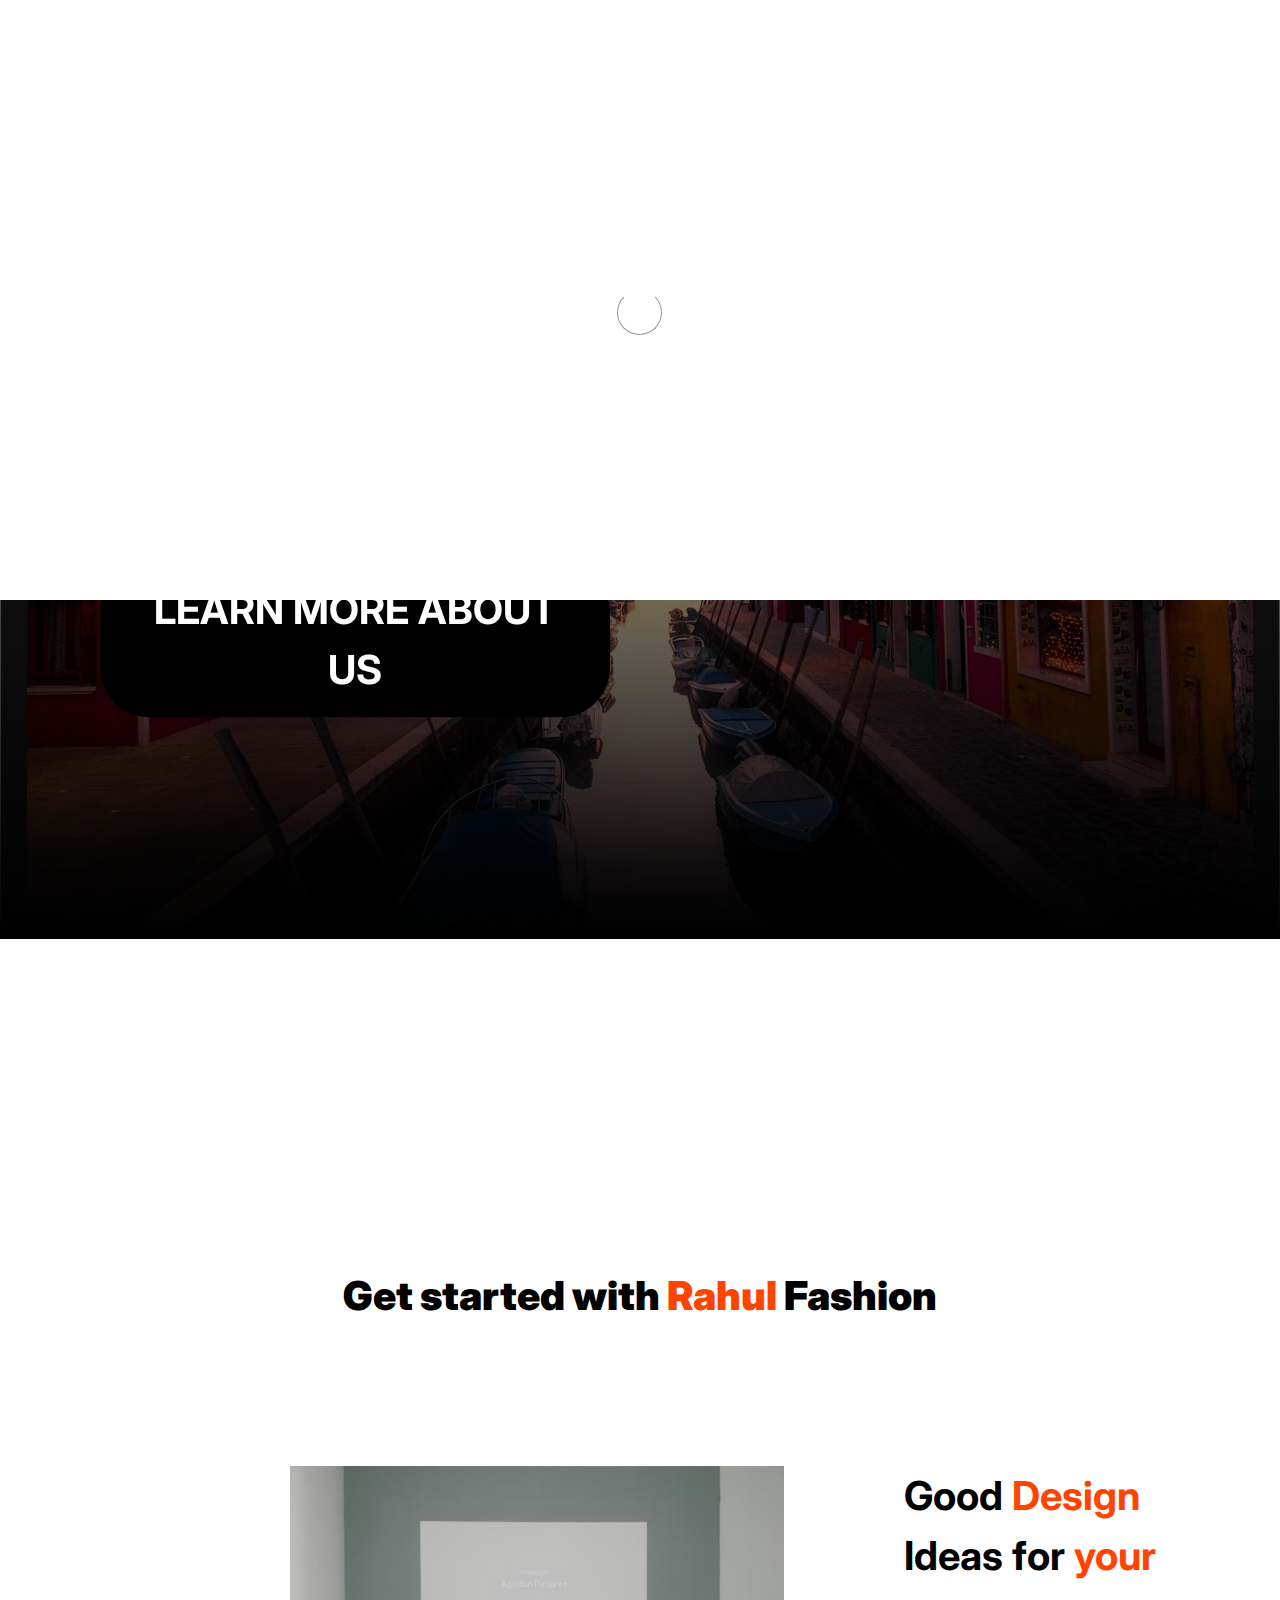
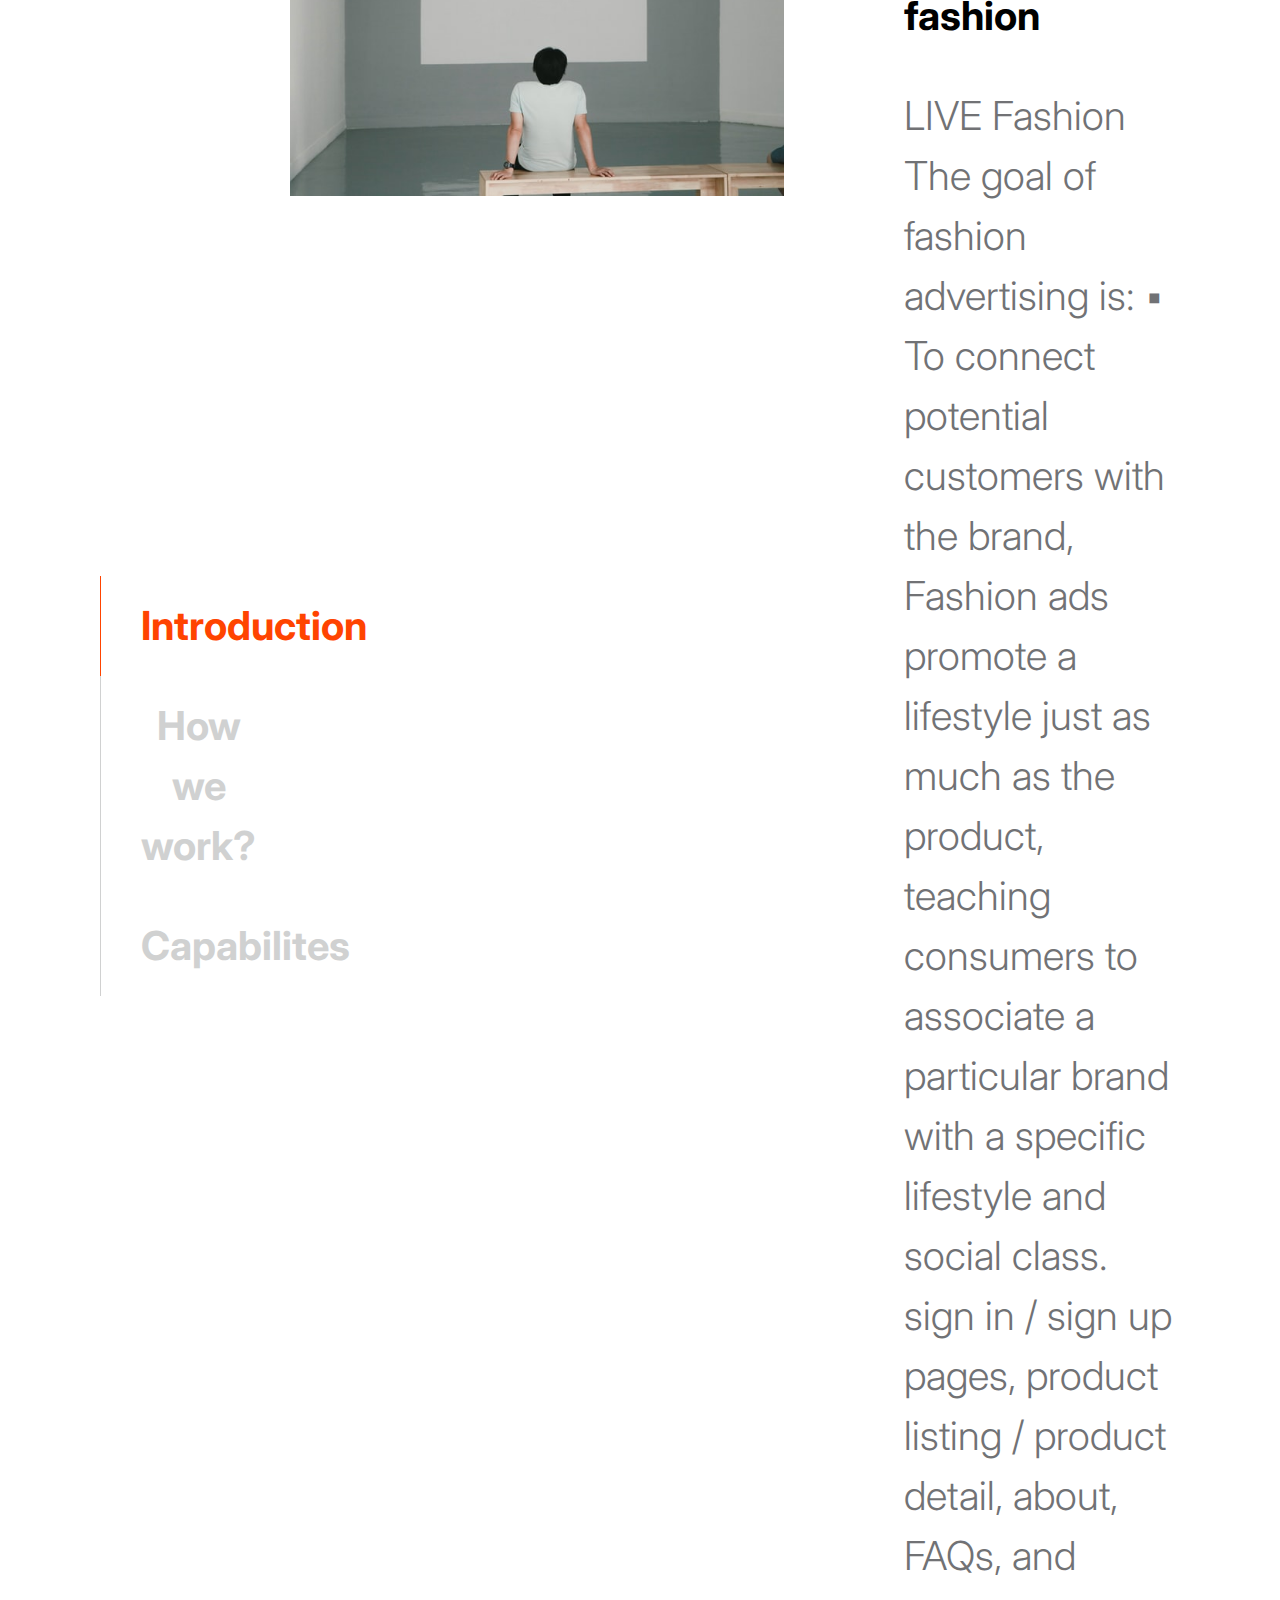
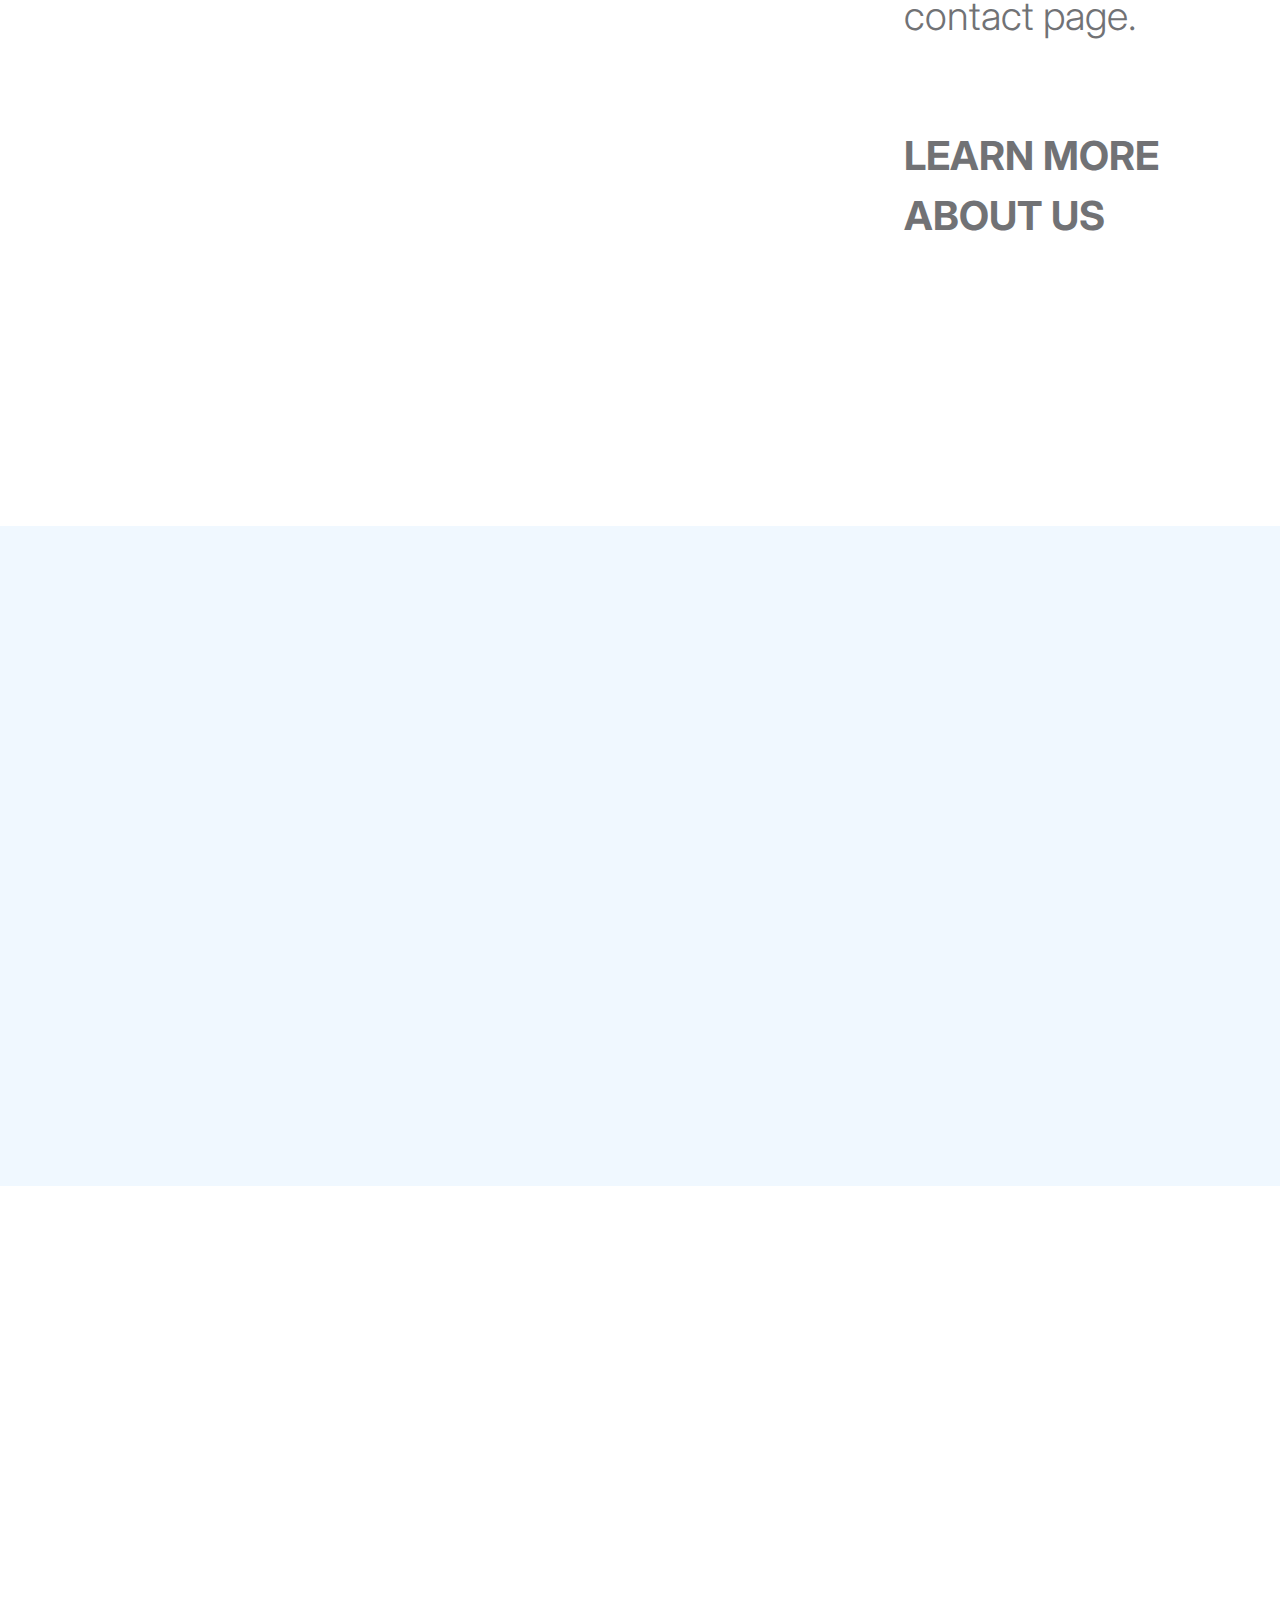
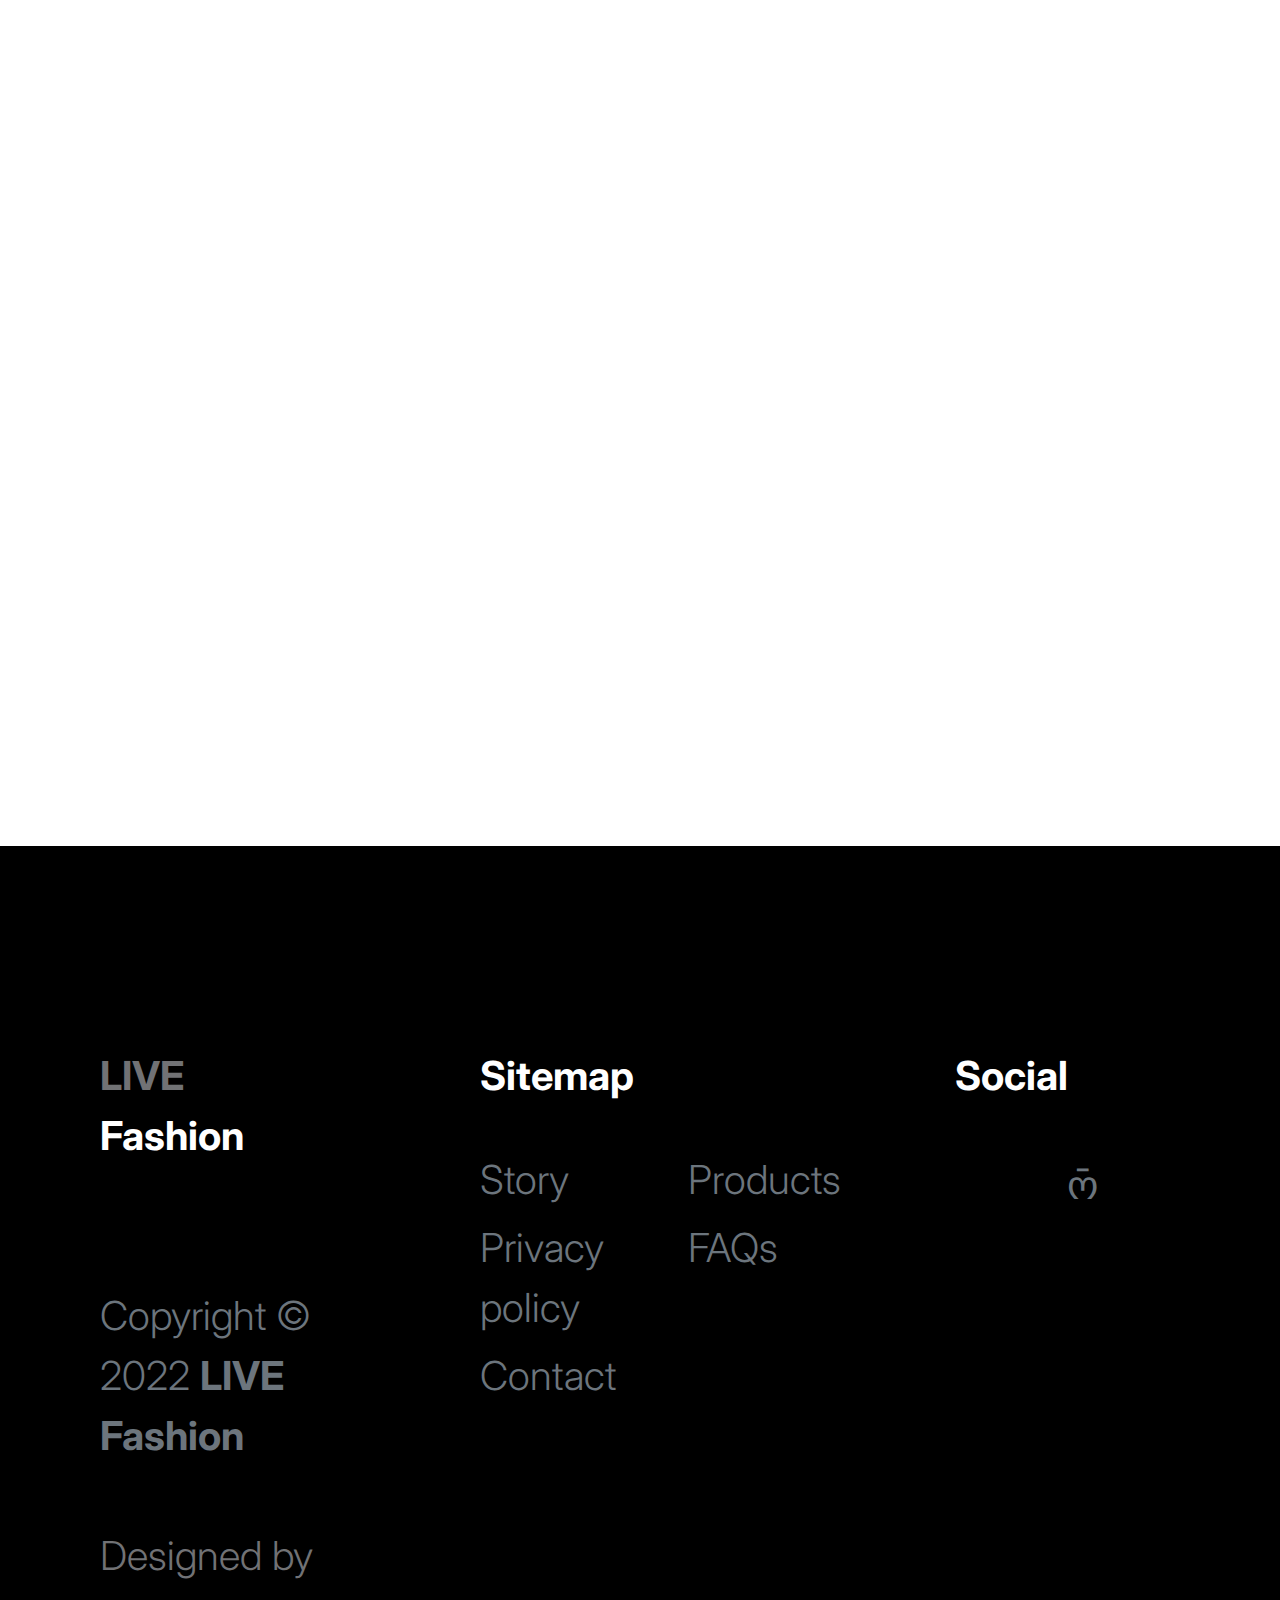
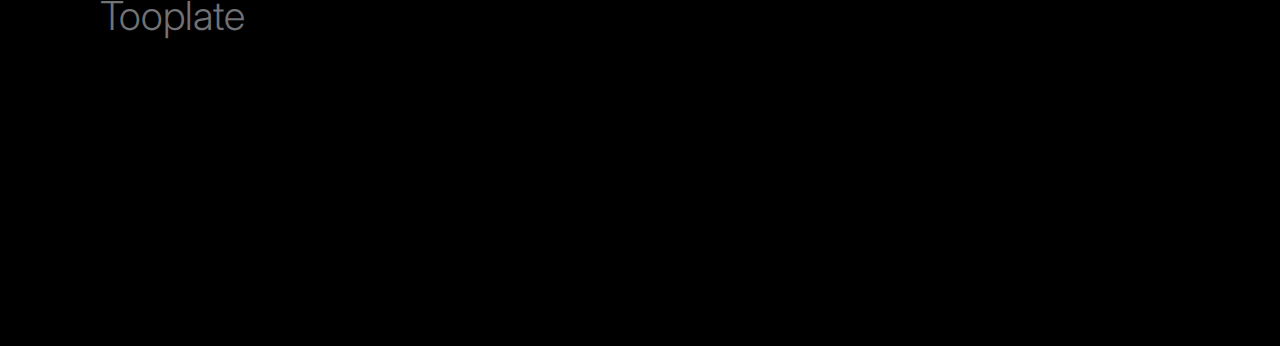
==== commit f50dd362: "Update index.html" ====
--- a/2127_little_fashion/index.html
+++ b/2127_little_fashion/index.html
@@ -107,7 +107,7 @@
                                 <div class="col-lg-6 col-10">
                                     <h1 class="slick-title">Cool Fashion</h1>
 
-                                    <p class="lead text-white mt-lg-3 mb-lg-5">Rahul fashion is a exordinary work and excellent new design.</p>
+                                    <p class="lead text-white mt-lg-3 mt-sm-5 mb-sm-1 mb-lg-5">Rahul fashion is a exordinary work and excellent new design.</p>
 
                                     <a href="about.html" class="btn custom-btn">Learn more about us</a>
                                 </div>
